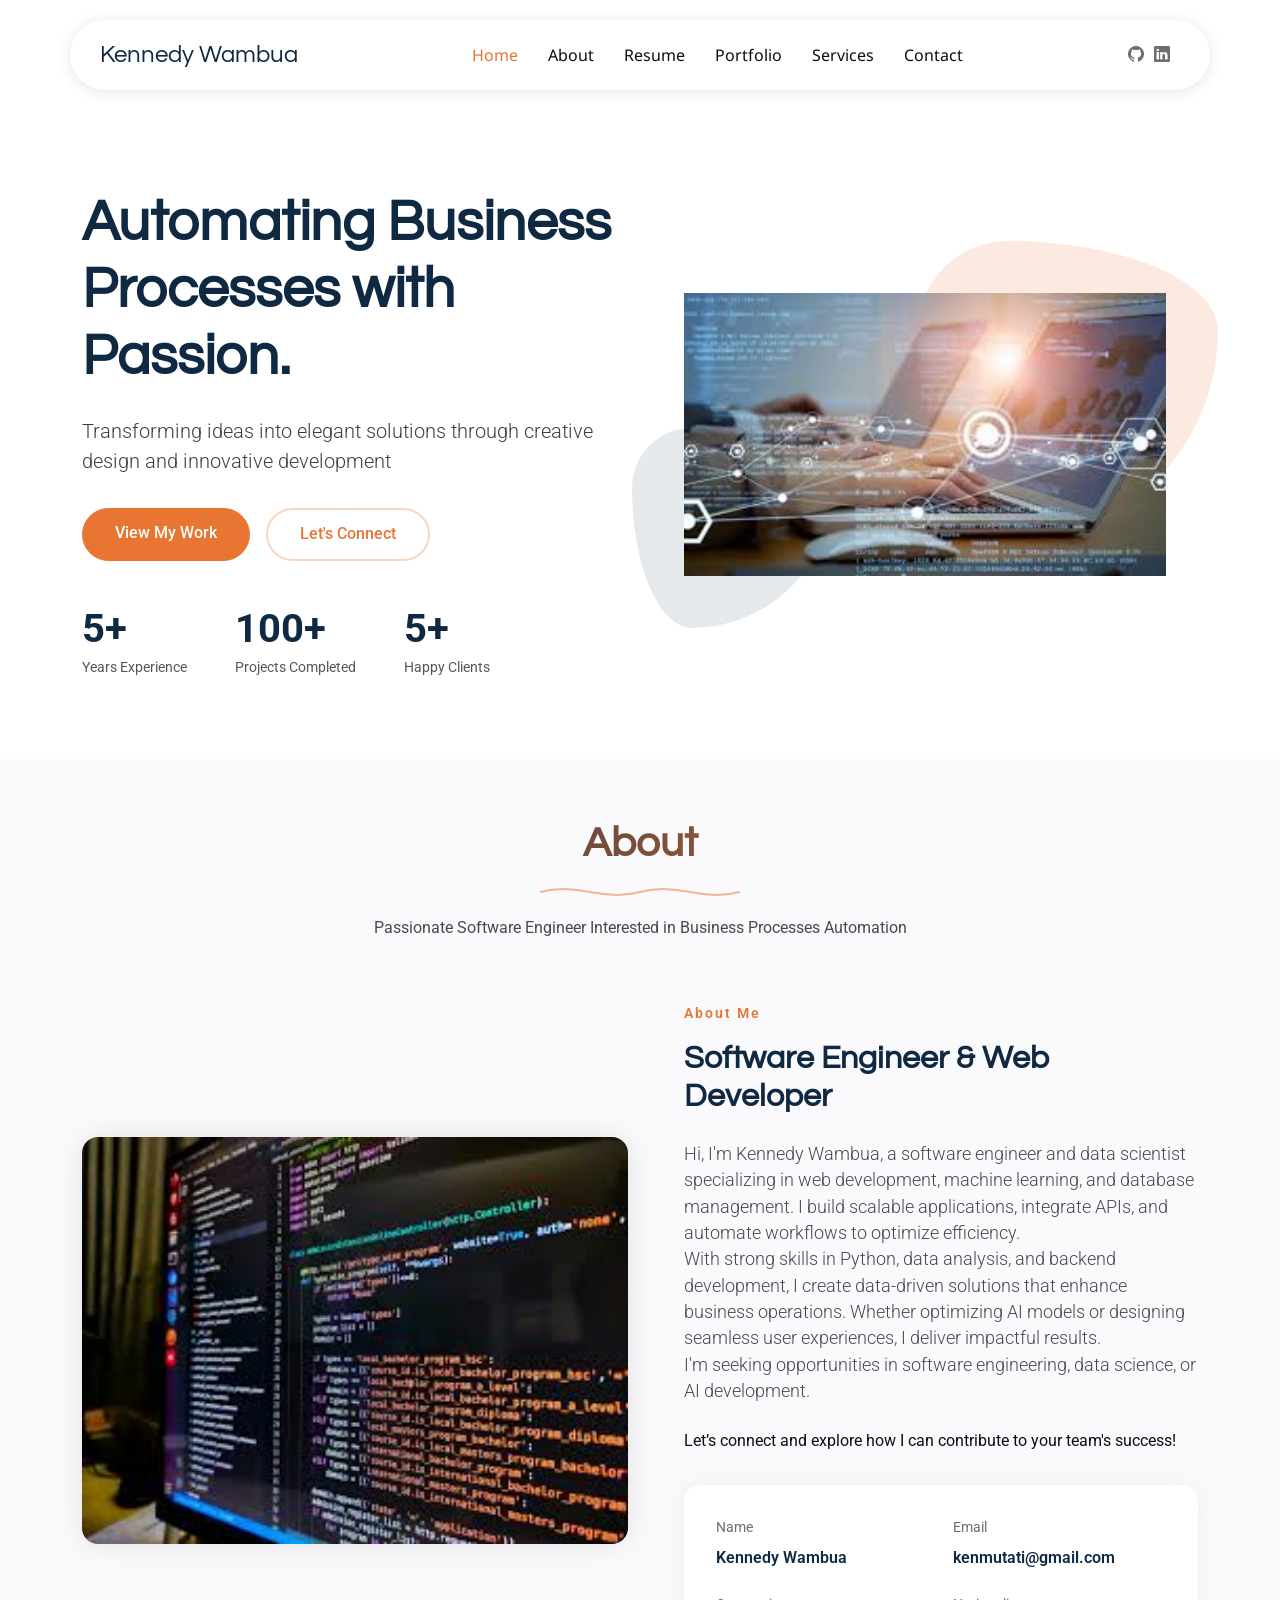
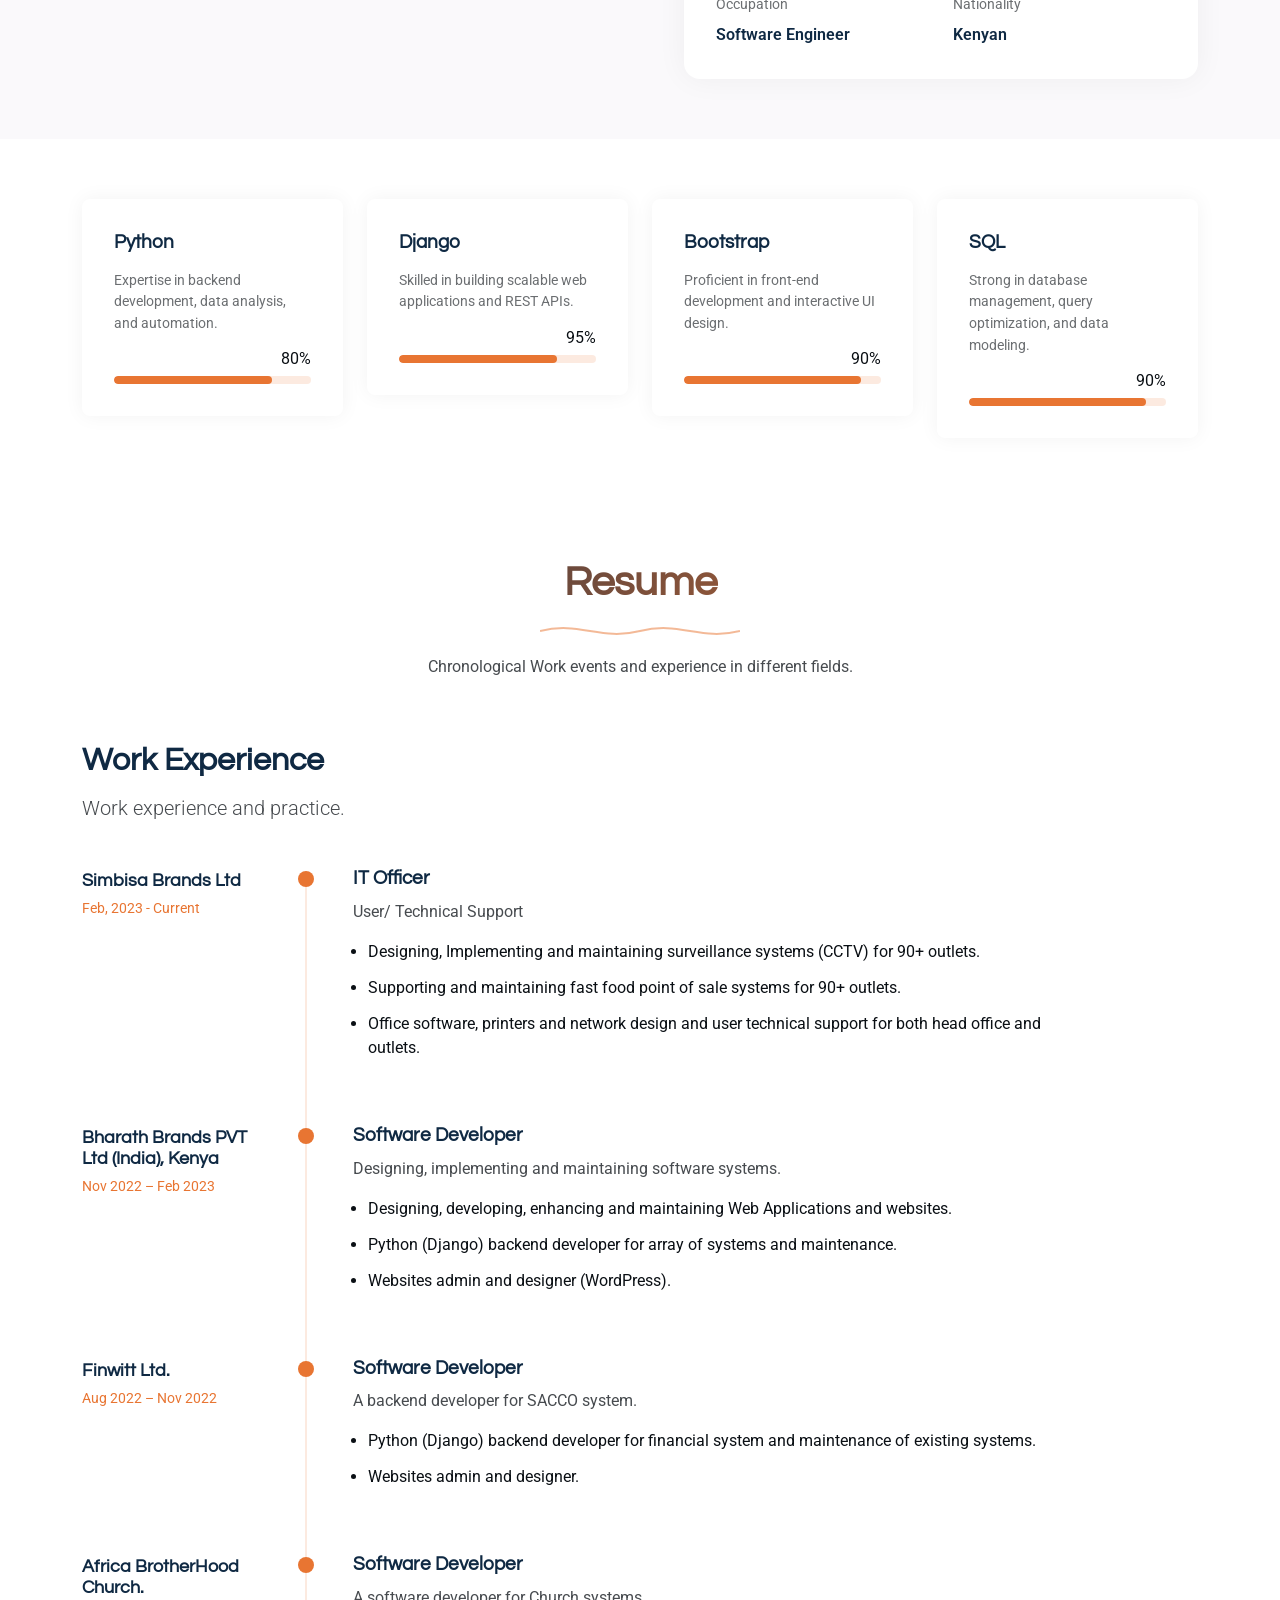
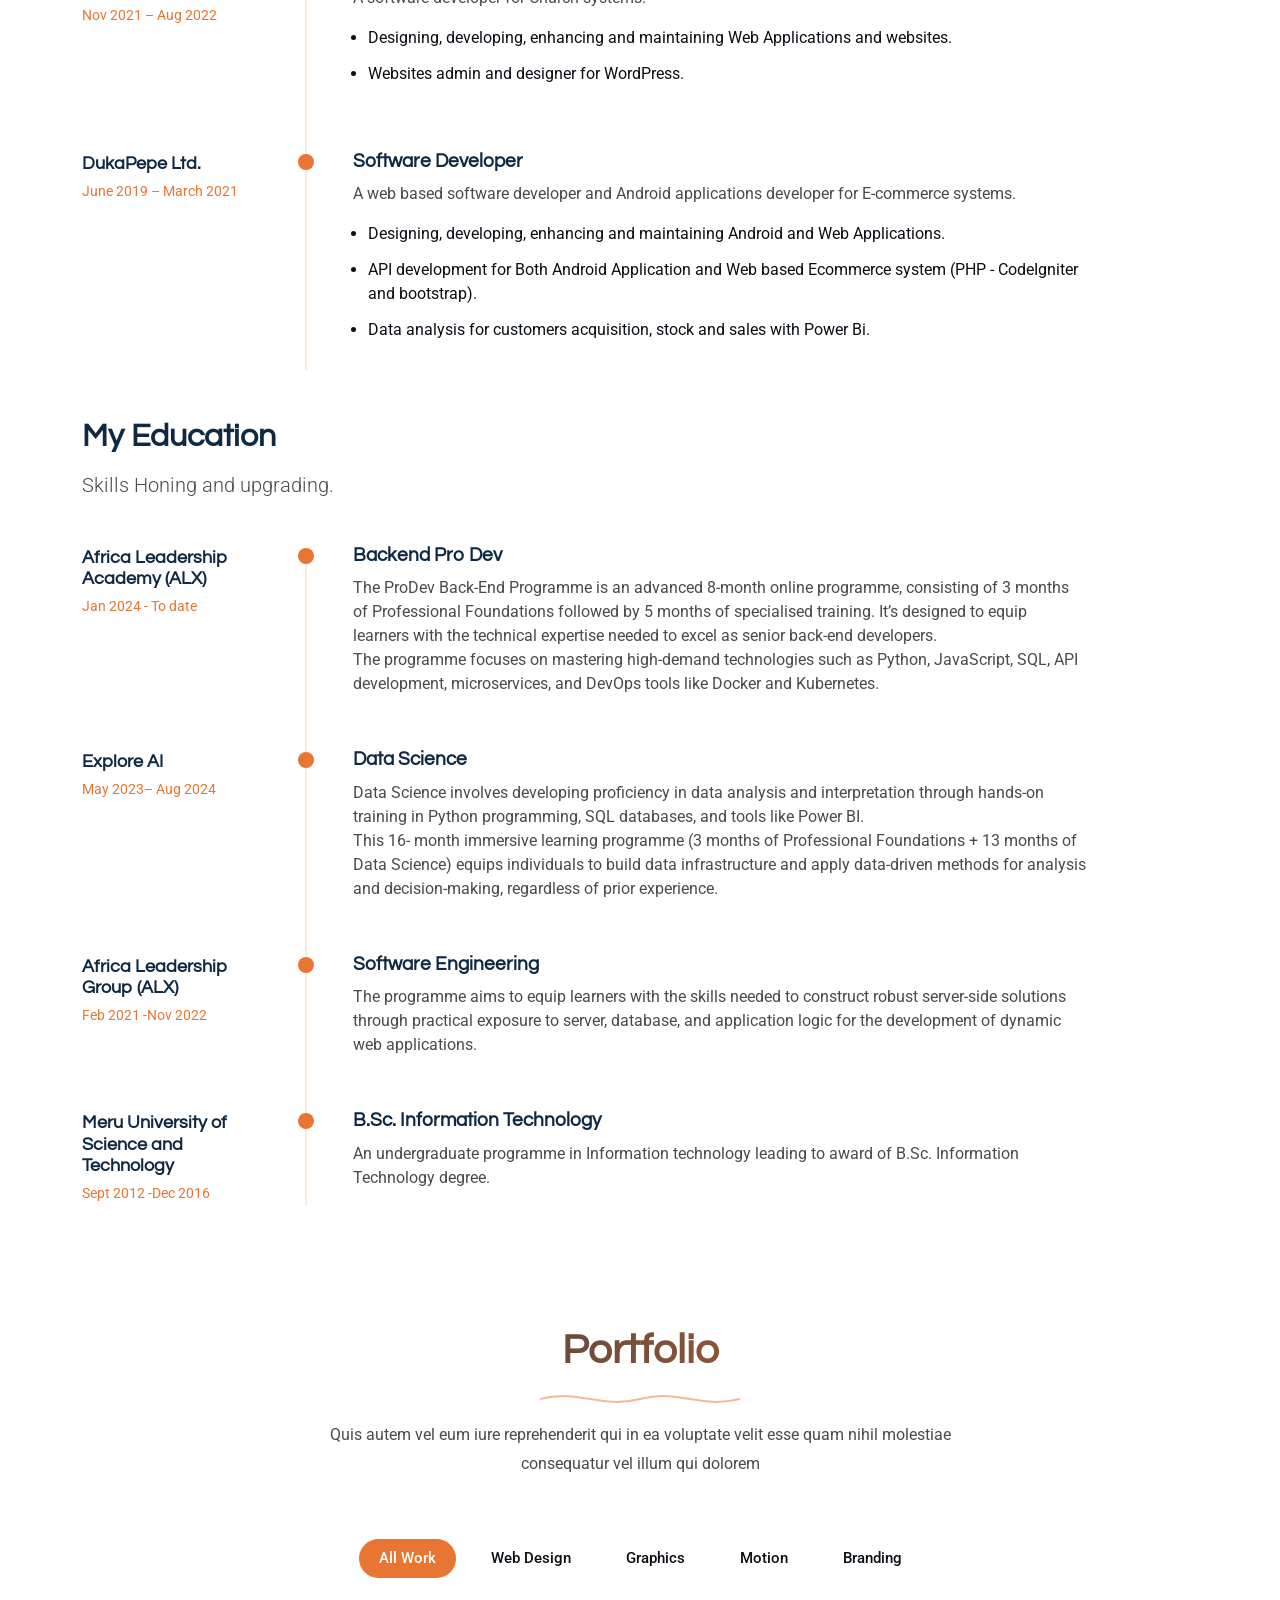
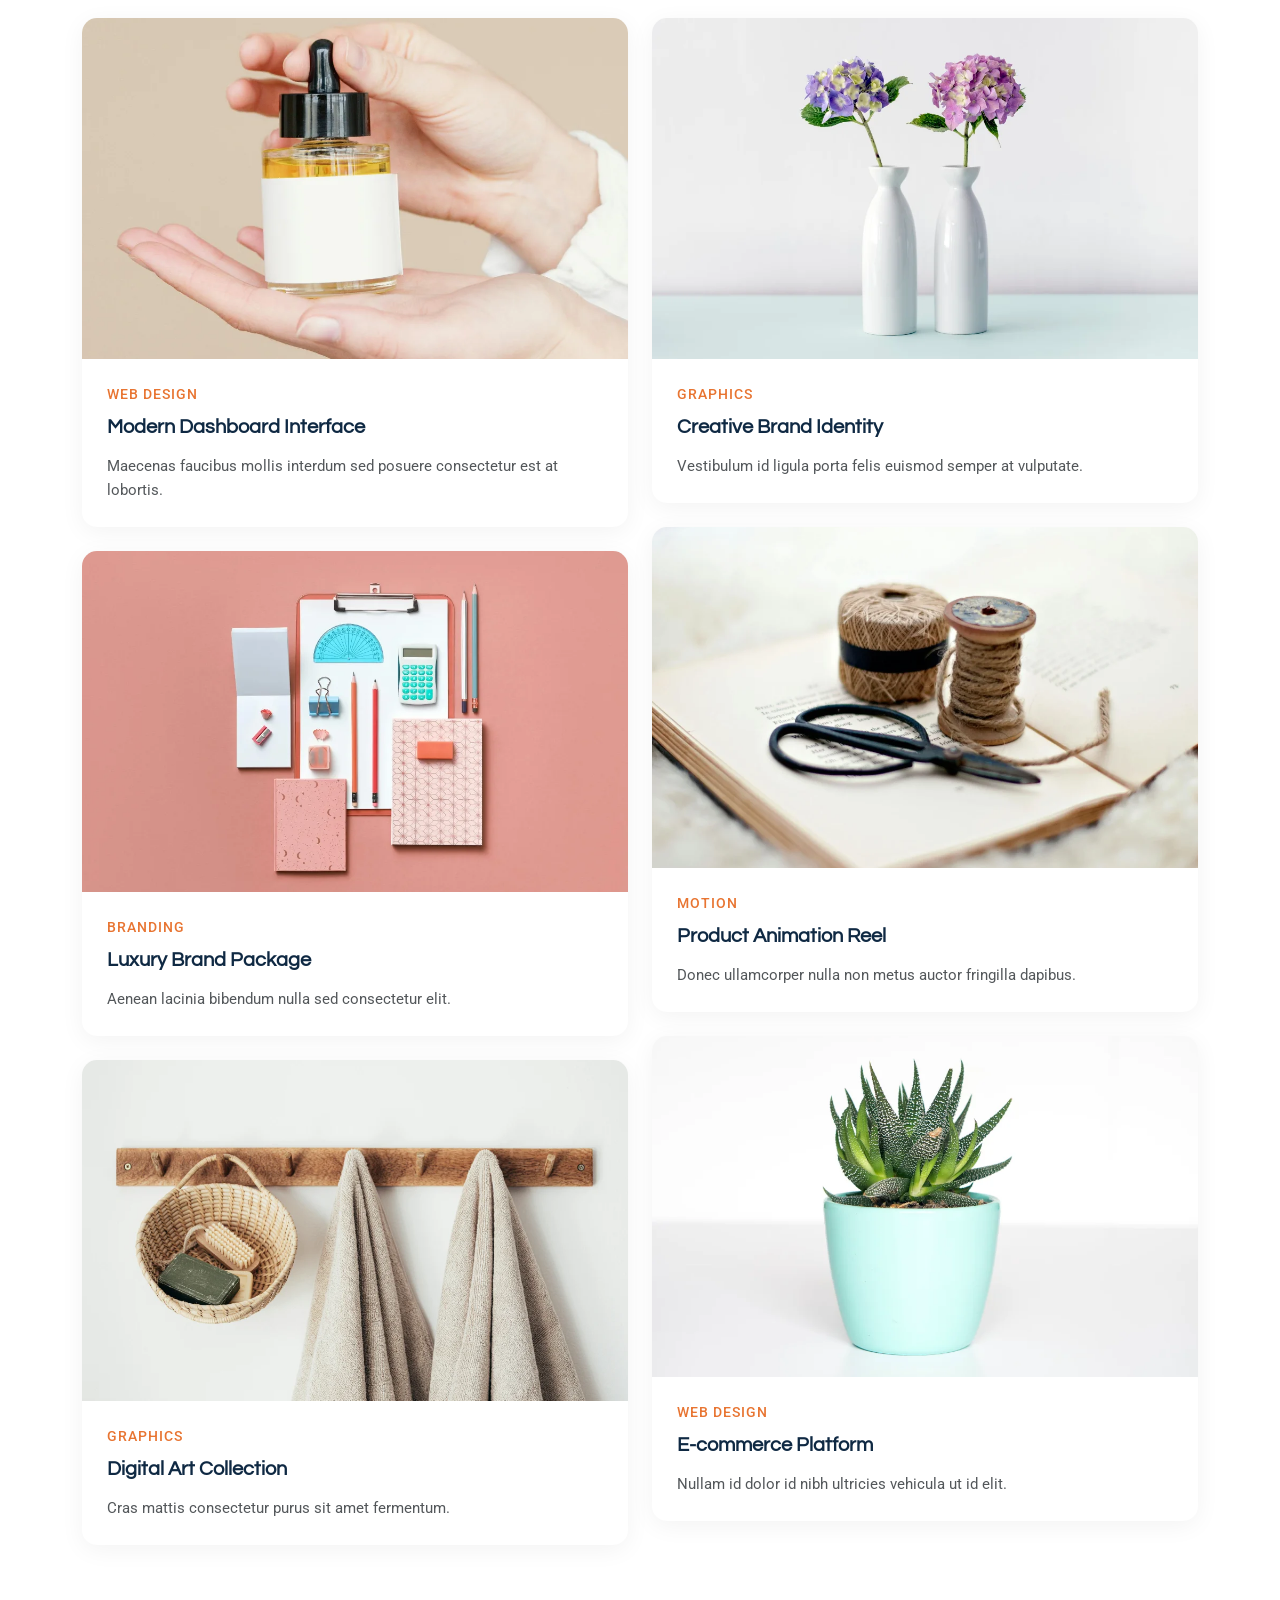
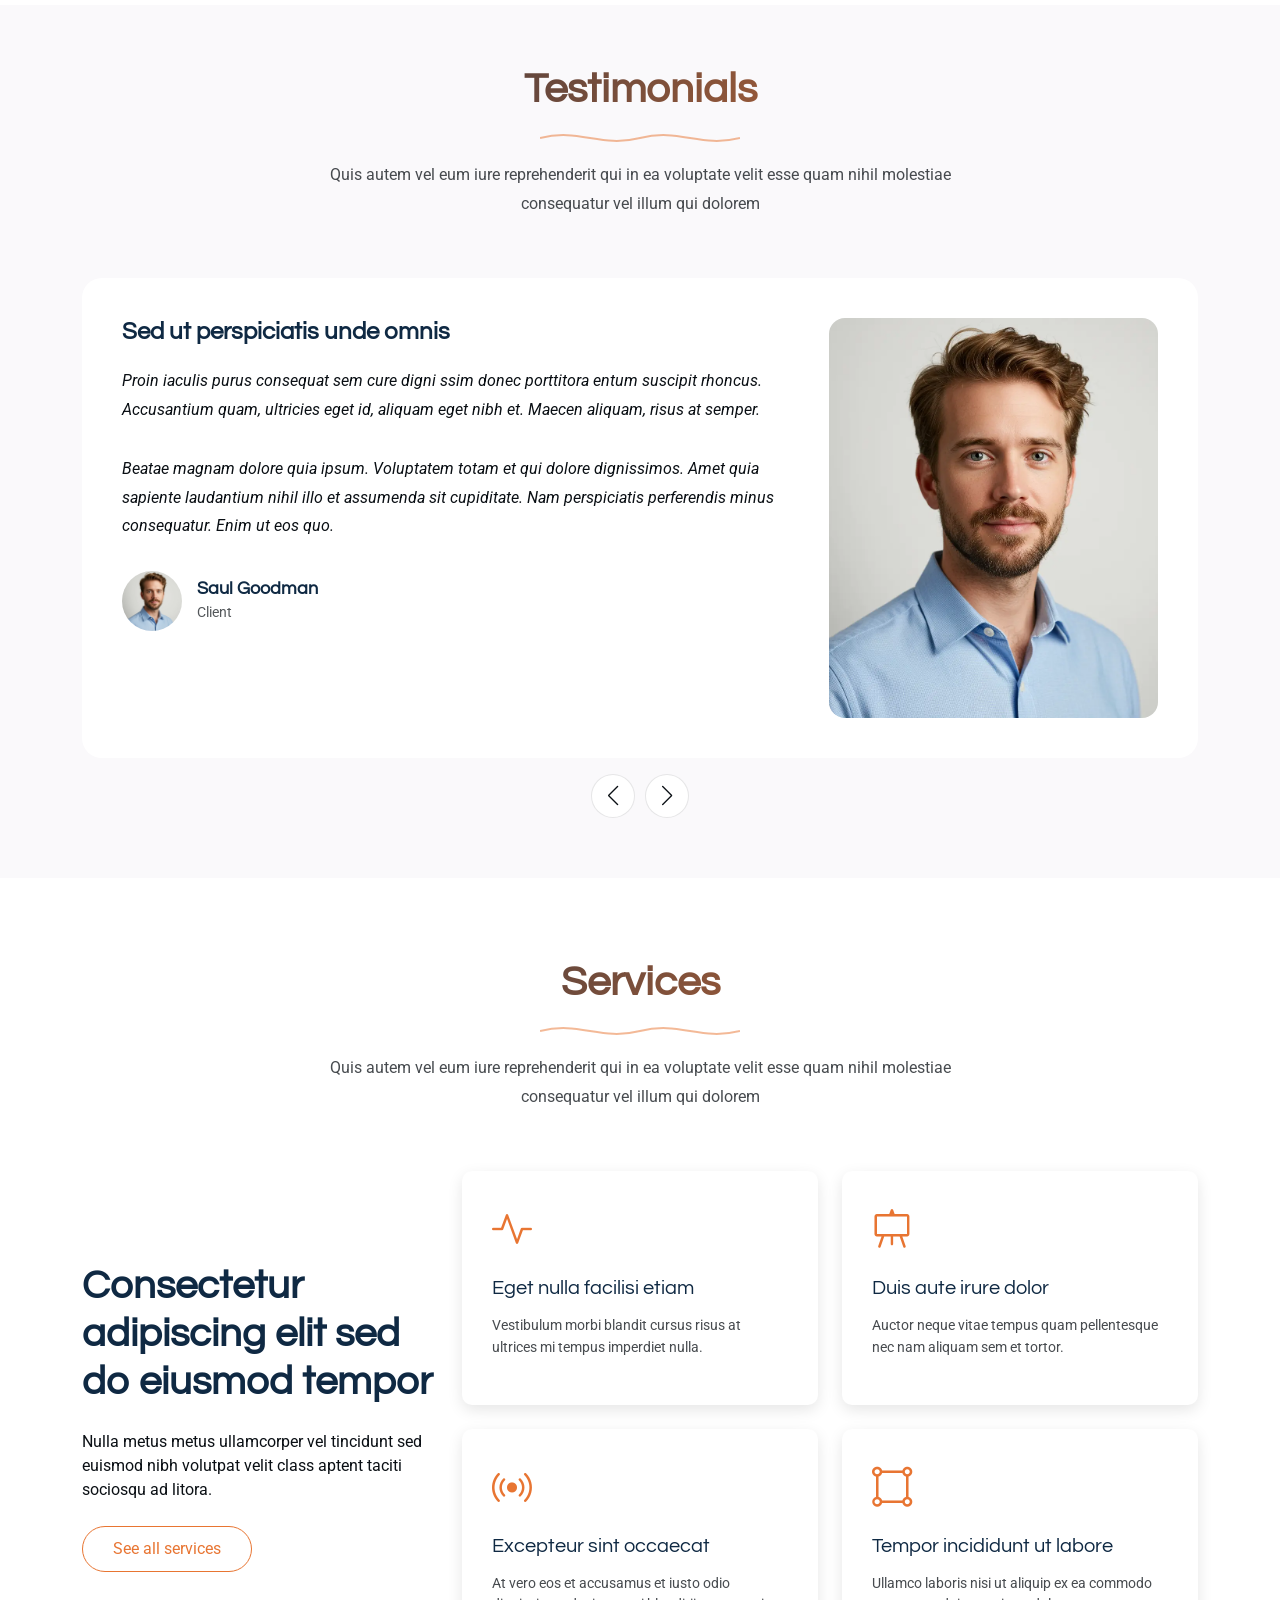
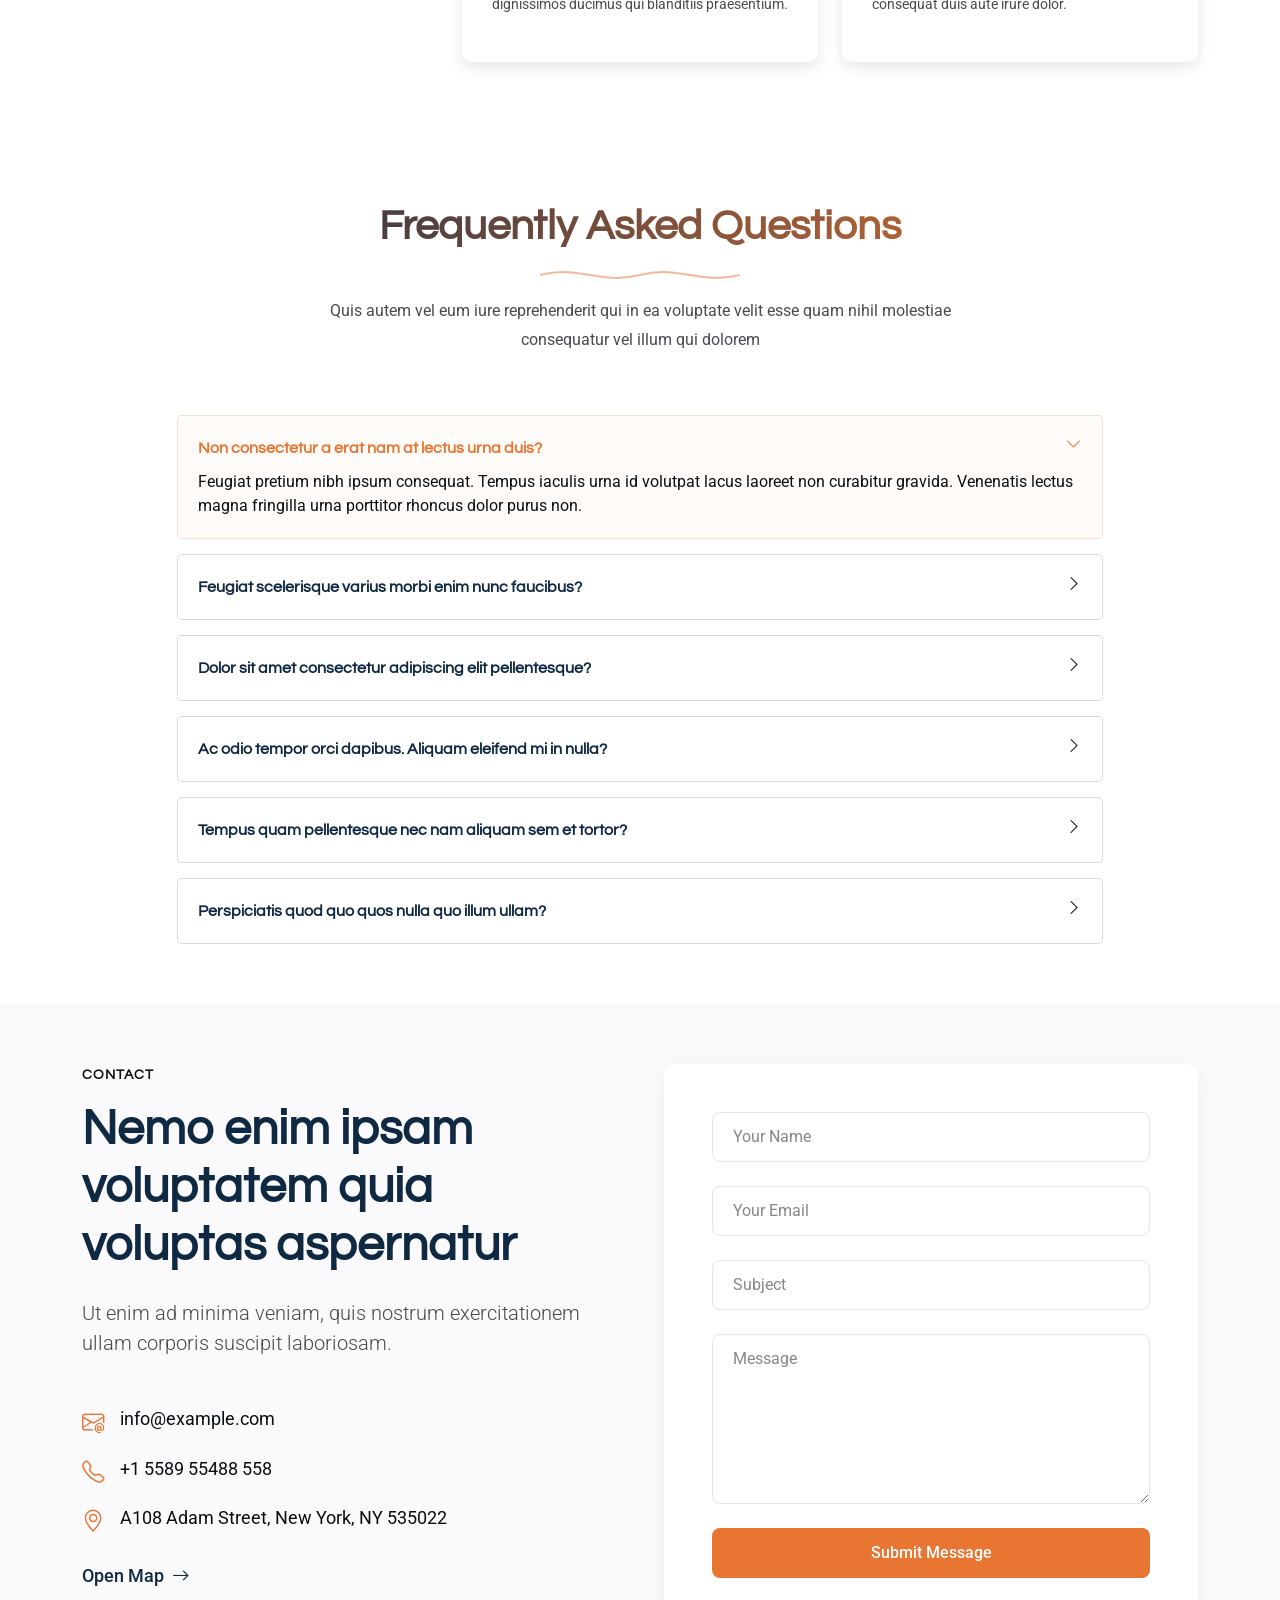
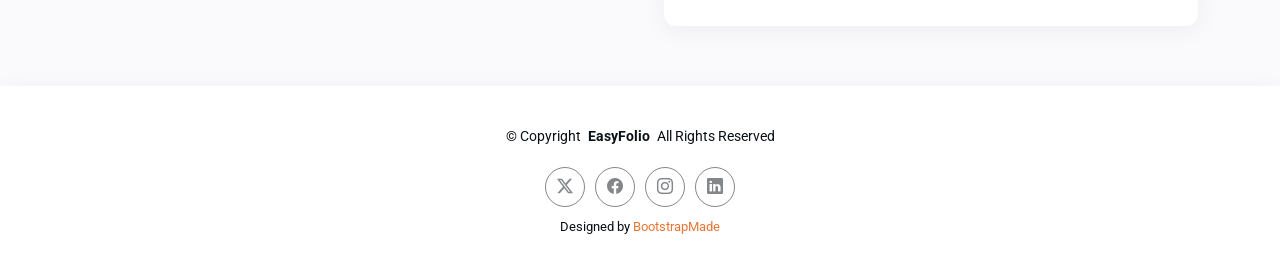
==== index.html @ 9b6ebde4 "UPDATE: title and meta words." ====
<!DOCTYPE html>
<html lang="en" xmlns="http://www.w3.org/1999/html">

<head>
    <meta charset="utf-8">
    <meta content="width=device-width, initial-scale=1.0" name="viewport">
    <title>Kennedy Wambua Portfolio</title>
    <meta name="description" content=" software developer portfolio">
    <meta name="keywords" content=" software developer portfolio, Python developer portfolio">

    <!-- Favicons -->
    <link href="assets/img/favicon1.png" rel="icon">
    <link href="assets/img/apple-touch-icon.png" rel="apple-touch-icon">

    <!-- Fonts -->
    <link href="https://fonts.googleapis.com" rel="preconnect">
    <link href="https://fonts.gstatic.com" rel="preconnect" crossorigin>
    <link href="https://fonts.googleapis.com/css2?family=Roboto:ital,wght@0,100;0,300;0,400;0,500;0,700;0,900;1,100;1,300;1,400;1,500;1,700;1,900&family=Noto+Sans:ital,wght@0,100;0,200;0,300;0,400;0,500;0,600;0,700;0,800;0,900;1,100;1,200;1,300;1,400;1,500;1,600;1,700;1,800;1,900&family=Questrial:wght@400&display=swap"
          rel="stylesheet">

    <!-- Vendor CSS Files -->
    <link href="assets/vendor/bootstrap/css/bootstrap.min.css" rel="stylesheet">
    <link href="assets/vendor/bootstrap-icons/bootstrap-icons.css" rel="stylesheet">
    <link href="assets/vendor/aos/aos.css" rel="stylesheet">
    <link href="assets/vendor/glightbox/css/glightbox.min.css" rel="stylesheet">
    <link href="assets/vendor/swiper/swiper-bundle.min.css" rel="stylesheet">

    <!-- Main CSS File -->
    <link href="assets/css/main.css" rel="stylesheet">

    <!-- =======================================================
    * Template Name: EasyFolio
    * Template URL: https://bootstrapmade.com/easyfolio-bootstrap-portfolio-template/
    * Updated: Feb 21 2025 with Bootstrap v5.3.3
    * Author: BootstrapMade.com
    * License: https://bootstrapmade.com/license/
    ======================================================== -->
</head>

<body class="index-page">

<header id="header" class="header d-flex align-items-center sticky-top">
    <div class="header-container container-fluid container-xl position-relative d-flex align-items-center justify-content-between">

        <a href="index.html" class="logo d-flex align-items-center me-auto me-xl-0">
            <!-- Uncomment the line below if you also wish to use an image logo -->
            <!-- <img src="assets/img/logo.webp" alt=""> -->
            <h1 class="sitename">Kennedy Wambua</h1>
        </a>

        <nav id="navmenu" class="navmenu">
            <ul>
                <li><a href="#hero" class="active">Home</a></li>
                <li><a href="#about">About</a></li>
                <li><a href="#resume">Resume</a></li>
                <li><a href="#portfolio">Portfolio</a></li>
                <li><a href="#services">Services</a></li>
                <li><a href="#contact">Contact</a></li>
            </ul>
            <i class="mobile-nav-toggle d-xl-none bi bi-list"></i>
        </nav>

        <div class="header-social-links">
            <a href="https://github.com/homemix" class="github"><i class="bi bi-github"></i></a>
            <a href="https://www.linkedin.com/in/kennedy-wambua/" class="linkedin"><i class="bi bi-linkedin"></i></a>
        </div>

    </div>
</header>

<main class="main">

    <!-- Hero Section -->
    <section id="hero" class="hero section">

        <div class="container" data-aos="fade-up" data-aos-delay="100">

            <div class="row align-items-center content">
                <div class="col-lg-6" data-aos="fade-up" data-aos-delay="200">
                    <h2>Automating Business Processes with Passion.</h2>
                    <p class="lead">Transforming ideas into elegant solutions through creative design and innovative
                        development</p>
                    <div class="cta-buttons" data-aos="fade-up" data-aos-delay="300">
                        <a href="#portfolio" class="btn btn-primary">View My Work</a>
                        <a href="#contact" class="btn btn-outline">Let's Connect</a>
                    </div>
                    <div class="hero-stats" data-aos="fade-up" data-aos-delay="400">
                        <div class="stat-item">
                            <span class="stat-number">5+</span>
                            <span class="stat-label">Years Experience</span>
                        </div>
                        <div class="stat-item">
                            <span class="stat-number">100+</span>
                            <span class="stat-label">Projects Completed</span>
                        </div>
                        <div class="stat-item">
                            <span class="stat-number">5+</span>
                            <span class="stat-label">Happy Clients</span>
                        </div>
                    </div>
                </div>
                <div class="col-lg-6">
                    <div class="hero-image">
                        <img src="assets/img/profile/automation.jpg"
                             width="100%" height="100%" alt="Portfolio Hero Image" class="img-fluid" data-aos="zoom-out"
                             data-aos-delay="300">
                        <div class="shape-1"></div>
                        <div class="shape-2"></div>
                    </div>
                </div>
            </div>

        </div>

    </section><!-- /Hero Section -->

    <!-- About Section -->
    <section id="about" class="about section light-background">

        <!-- Section Title -->
        <div class="container section-title" data-aos="fade-up">
            <h2>About</h2>
            <div class="title-shape">
                <svg viewBox="0 0 200 20" xmlns="http://www.w3.org/2000/svg">
                    <path d="M 0,10 C 40,0 60,20 100,10 C 140,0 160,20 200,10" fill="none" stroke="currentColor"
                          stroke-width="2"></path>
                </svg>
            </div>
            <p>Passionate Software Engineer Interested in Business Processes Automation</p>
        </div><!-- End Section Title -->

        <div class="container" data-aos="fade-up" data-aos-delay="100">

            <div class="row align-items-center">
                <div class="col-lg-6 position-relative" data-aos="fade-right" data-aos-delay="200">
                    <div class="about-image">
                        <img src="assets/img/profile/software%20developer.jpg"
                             height="100%" width="100%" alt="Profile Image" class="img-fluid rounded-4">
                    </div>
                </div>

                <div class="col-lg-6" data-aos="fade-left" data-aos-delay="300">
                    <div class="about-content">
                        <span class="subtitle">About Me</span>

                        <h2>Software Engineer &amp; Web Developer</h2>

                        <p class="lead mb-4">Hi, I'm Kennedy Wambua, a software engineer and data scientist specializing
                            in web development, machine learning, and database management. I build scalable
                            applications, integrate APIs, and automate workflows to optimize efficiency. </br>

                            With strong skills in Python, data analysis, and backend development, I create data-driven
                            solutions that enhance business operations. Whether optimizing AI models or designing
                            seamless user experiences, I deliver impactful results.
                            <br>
                            I'm seeking opportunities in software engineering, data science, or AI development. </p>

                        <p class="mb-4">Let’s connect and explore how I can contribute to your team's success!</p>

                        <div class="personal-info">
                            <div class="row g-4">
                                <div class="col-6">
                                    <div class="info-item">
                                        <span class="label">Name</span>
                                        <span class="value">Kennedy Wambua</span>
                                    </div>
                                </div>


                                <div class="col-6">
                                    <div class="info-item">
                                        <span class="label">Email</span>
                                        <span class="value">kenmutati@gmail.com</span>
                                    </div>
                                </div>

                                <div class="col-6">
                                    <div class="info-item">
                                        <span class="label">Occupation</span>
                                        <span class="value">Software Engineer</span>
                                    </div>
                                </div>

                                <div class="col-6">
                                    <div class="info-item">
                                        <span class="label">Nationality</span>
                                        <span class="value">Kenyan</span>
                                    </div>
                                </div>
                            </div>
                        </div>

                        <!--              <div class="signature mt-4">-->
                        <!--                <div class="signature-image">-->
                        <!--                  <img src="assets/img/misc/signature-1.webp" alt="" class="img-fluid">-->
                        <!--                </div>-->
                        <!--                <div class="signature-info">-->
                        <!--                  <h4>Eliot Johnson</h4>-->
                        <!--                  <p>Adipiscing Elit, Lorem Ipsum</p>-->
                        <!--                </div>-->
                        <!--              </div>-->
                    </div>
                </div>
            </div>

        </div>

    </section><!-- /About Section -->

    <!-- Skills Section -->
    <section id="skills" class="skills section">

        <div class="container" data-aos="fade-up" data-aos-delay="100">

            <div class="row g-4 skills-animation">

                <div class="col-md-6 col-lg-3" data-aos="fade-up" data-aos-delay="100">
                    <div class="skill-box">
                        <h3>Python</h3>
                        <p>Expertise in backend development, data analysis, and automation.</p>
                        <span class="text-end d-block">80%</span>
                        <div class="progress">
                            <div class="progress-bar" role="progressbar" aria-valuenow="80" aria-valuemin="0"
                                 aria-valuemax="100"></div>
                        </div>
                    </div>
                </div>

                <div class="col-md-6 col-lg-3" data-aos="fade-up" data-aos-delay="200">
                    <div class="skill-box">
                        <h3>Django</h3>
                        <p> Skilled in building scalable web applications and REST APIs.</p>
                        <span class="text-end d-block">95%</span>
                        <div class="progress">
                            <div class="progress-bar" role="progressbar" aria-valuenow="80" aria-valuemin="0"
                                 aria-valuemax="100"></div>
                        </div>
                    </div>
                </div>

                <div class="col-md-6 col-lg-3" data-aos="fade-up" data-aos-delay="300">
                    <div class="skill-box">
                        <h3>Bootstrap</h3>
                        <p>Proficient in front-end development and interactive UI design.</p>
                        <span class="text-end d-block">90%</span>
                        <div class="progress">
                            <div class="progress-bar" role="progressbar" aria-valuenow="90" aria-valuemin="0"
                                 aria-valuemax="100"></div>
                        </div>
                    </div>
                </div>

                <div class="col-md-6 col-lg-3" data-aos="fade-up" data-aos-delay="400">
                    <div class="skill-box">
                        <h3>SQL</h3>
                        <p>Strong in database management, query optimization, and data modeling.</p>
                        <span class="text-end d-block">90%</span>
                        <div class="progress">
                            <div class="progress-bar" role="progressbar" aria-valuenow="90" aria-valuemin="0"
                                 aria-valuemax="100">
                            </div>
                        </div>
                    </div>
                </div>

            </div>

        </div>

    </section><!-- /Skills Section -->

    <!-- Resume Section -->
    <section id="resume" class="resume section">

        <!-- Section Title -->
        <div class="container section-title" data-aos="fade-up">
            <h2>Resume</h2>
            <div class="title-shape">
                <svg viewBox="0 0 200 20" xmlns="http://www.w3.org/2000/svg">
                    <path d="M 0,10 C 40,0 60,20 100,10 C 140,0 160,20 200,10" fill="none" stroke="currentColor"
                          stroke-width="2"></path>
                </svg>
            </div>
            <p>Chronological Work events and experience in different fields.</p>
        </div><!-- End Section Title -->

        <div class="container" data-aos="fade-up" data-aos-delay="100">

            <div class="row">
                <div class="col-12">
                    <div class="resume-wrapper">
                        <div class="resume-block" data-aos="fade-up">
                            <h2>Work Experience</h2>
                            <p class="lead"> Work experience and practice.</p>

                            <div class="timeline">
                                <div class="timeline-item" data-aos="fade-up" data-aos-delay="200">
                                    <div class="timeline-left">
                                        <h4 class="company">Simbisa Brands Ltd</h4>
                                        <span class="period">Feb, 2023 - Current</span>
                                    </div>
                                    <div class="timeline-dot"></div>
                                    <div class="timeline-right">
                                        <h3 class="position">IT Officer</h3>
                                        <p class="description">User/ Technical Support</p>
                                        <ul>
                                            <li>Designing, Implementing and maintaining surveillance systems (CCTV) for
                                                90+ outlets.
                                            </li>
                                            <li>Supporting and maintaining fast food point of sale systems for 90+
                                                outlets.
                                            </li>
                                            <li>Office software, printers and network design and user technical
                                                support for both head office and outlets.
                                            </li>
                                        </ul>
                                    </div>
                                </div>

                                <div class="timeline-item" data-aos="fade-up" data-aos-delay="300">
                                    <div class="timeline-left">
                                        <h4 class="company">Bharath Brands PVT Ltd (India), Kenya</h4>
                                        <span class="period">Nov 2022 – Feb 2023</span>
                                    </div>
                                    <div class="timeline-dot"></div>
                                    <div class="timeline-right">
                                        <h3 class="position">Software Developer</h3>
                                        <p class="description">
                                            Designing, implementing and maintaining software systems.
                                        </p>
                                        <ul>
                                            <li>Designing, developing, enhancing and maintaining Web Applications and
                                                websites.
                                            </li>
                                            <li> Python (Django) backend developer for array of systems and
                                                maintenance.
                                            </li>
                                            <li>Websites admin and designer (WordPress).</li>
                                        </ul>
                                    </div>
                                </div>

                                <div class="timeline-item" data-aos="fade-up" data-aos-delay="400">
                                    <div class="timeline-left">
                                        <h4 class="company">Finwitt Ltd.</h4>
                                        <span class="period">Aug 2022 – Nov 2022</span>
                                    </div>
                                    <div class="timeline-dot"></div>
                                    <div class="timeline-right">
                                        <h3 class="position">Software Developer</h3>
                                        <p class="description">A backend developer for SACCO system.</p>
                                        <ul>
                                            <li>Python (Django) backend developer for financial system and maintenance
                                                of existing systems.
                                            </li>
                                            <li>Websites admin and designer.</li>
                                        </ul>
                                    </div>
                                </div>
                                <div class="timeline-item" data-aos="fade-up" data-aos-delay="400">
                                    <div class="timeline-left">
                                        <h4 class="company">Africa BrotherHood Church.</h4>
                                        <span class="period">Nov 2021 – Aug 2022</span>
                                    </div>
                                    <div class="timeline-dot"></div>
                                    <div class="timeline-right">
                                        <h3 class="position">Software Developer</h3>
                                        <p class="description">A software developer for Church systems.</p>
                                        <ul>
                                            <li>Designing, developing, enhancing and maintaining Web Applications and
                                                websites.
                                            </li>
                                            <li>Websites admin and designer for WordPress.</li>
                                        </ul>
                                    </div>
                                </div>
                                <div class="timeline-item" data-aos="fade-up" data-aos-delay="400">
                                    <div class="timeline-left">
                                        <h4 class="company">DukaPepe Ltd.</h4>
                                        <span class="period">June 2019 – March 2021</span>
                                    </div>
                                    <div class="timeline-dot"></div>
                                    <div class="timeline-right">
                                        <h3 class="position">Software Developer</h3>
                                        <p class="description">A web based software developer and Android applications
                                            developer for E-commerce systems.</p>
                                        <ul>
                                            <li> Designing, developing, enhancing and maintaining Android and Web
                                                Applications.
                                            </li>
                                            <li>API development for Both Android Application and Web based Ecommerce
                                                system (PHP - CodeIgniter and bootstrap).
                                            </li>
                                            <li>Data analysis for customers acquisition, stock and sales with Power
                                                Bi.
                                            </li>
                                        </ul>
                                    </div>
                                </div>

                            </div>
                        </div>

                        <div class="resume-block" data-aos="fade-up" data-aos-delay="100">
                            <h2>My Education</h2>
                            <p class="lead">Skills Honing and upgrading.</p>

                            <div class="timeline">
                                <div class="timeline-item" data-aos="fade-up" data-aos-delay="200">
                                    <div class="timeline-left">
                                        <h4 class="company">Africa Leadership Academy (ALX)</h4>
                                        <span class="period">Jan 2024 - To date</span>
                                    </div>
                                    <div class="timeline-dot"></div>
                                    <div class="timeline-right">
                                        <h3 class="position">Backend Pro Dev</h3>
                                        <p class="description">The ProDev Back-End Programme is an advanced 8-month online programme, consisting of
                                            3 months of Professional Foundations followed by 5 months of specialised training. It’s
                                            designed to equip learners with the technical expertise needed to excel as senior back-end
                                            developers. <br> The programme focuses on mastering high-demand technologies such as
                                            Python, JavaScript, SQL, API development, microservices, and DevOps tools like Docker and
                                            Kubernetes.</p>
                                    </div>
                                </div>

                                <div class="timeline-item" data-aos="fade-up" data-aos-delay="300">
                                    <div class="timeline-left">
                                        <h4 class="company">Explore AI </h4>
                                        <span class="period">May 2023– Aug 2024</span>
                                    </div>
                                    <div class="timeline-dot"></div>
                                    <div class="timeline-right">
                                        <h3 class="position">Data Science</h3>
                                        <p class="description">Data Science involves developing proficiency in data analysis and interpretation through
                                            hands-on training in Python programming, SQL databases, and tools like Power BI. <br> This 16-
                                            month immersive learning programme (3 months of Professional Foundations + 13 months
                                            of Data Science) equips individuals to build data infrastructure and apply data-driven
                                            methods for analysis and decision-making, regardless of prior experience.</p>
                                    </div>
                                </div>

                                <div class="timeline-item" data-aos="fade-up" data-aos-delay="400">
                                    <div class="timeline-left">
                                        <h4 class="company">Africa Leadership Group (ALX)</h4>
                                        <span class="period">Feb 2021 -Nov 2022</span>
                                    </div>
                                    <div class="timeline-dot"></div>
                                    <div class="timeline-right">
                                        <h3 class="position">Software Engineering</h3>
                                        <p class="description">The programme aims to equip learners with the skills needed to construct robust
                                            server-side solutions through practical exposure to server, database, and
                                            application logic for the development of dynamic web applications.</p>
                                    </div>
                                </div>
                                <div class="timeline-item" data-aos="fade-up" data-aos-delay="400">
                                    <div class="timeline-left">
                                        <h4 class="company">Meru University of Science and Technology</h4>
                                        <span class="period">Sept 2012 -Dec 2016</span>
                                    </div>
                                    <div class="timeline-dot"></div>
                                    <div class="timeline-right">
                                        <h3 class="position">B.Sc. Information Technology</h3>
                                        <p class="description">An undergraduate programme in Information technology leading to award of B.Sc. Information Technology degree.</p>
                                    </div>
                                </div>
                            </div>
                        </div>
                    </div>
                </div>
            </div>

        </div>

    </section><!-- /Resume Section -->

    <!-- Portfolio Section -->
    <section id="portfolio" class="portfolio section">

        <!-- Section Title -->
        <div class="container section-title" data-aos="fade-up">
            <h2>Portfolio</h2>
            <div class="title-shape">
                <svg viewBox="0 0 200 20" xmlns="http://www.w3.org/2000/svg">
                    <path d="M 0,10 C 40,0 60,20 100,10 C 140,0 160,20 200,10" fill="none" stroke="currentColor"
                          stroke-width="2"></path>
                </svg>
            </div>
            <p>Quis autem vel eum iure reprehenderit qui in ea voluptate velit esse quam nihil molestiae consequatur vel
                illum qui dolorem</p>
        </div><!-- End Section Title -->

        <div class="container" data-aos="fade-up" data-aos-delay="100">

            <div class="isotope-layout" data-default-filter="*" data-layout="masonry" data-sort="original-order">

                <div class="portfolio-filters-container" data-aos="fade-up" data-aos-delay="200">
                    <ul class="portfolio-filters isotope-filters">
                        <li data-filter="*" class="filter-active">All Work</li>
                        <li data-filter=".filter-web">Web Design</li>
                        <li data-filter=".filter-graphics">Graphics</li>
                        <li data-filter=".filter-motion">Motion</li>
                        <li data-filter=".filter-brand">Branding</li>
                    </ul>
                </div>

                <div class="row g-4 isotope-container" data-aos="fade-up" data-aos-delay="300">

                    <div class="col-lg-6 col-md-6 portfolio-item isotope-item filter-web">
                        <div class="portfolio-card">
                            <div class="portfolio-image">
                                <img src="assets/img/portfolio/portfolio-1.webp" class="img-fluid" alt=""
                                     loading="lazy">
                                <div class="portfolio-overlay">
                                    <div class="portfolio-actions">
                                        <a href="assets/img/portfolio/portfolio-1.webp" class="glightbox preview-link"
                                           data-gallery="portfolio-gallery-web"><i class="bi bi-eye"></i></a>
                                        <a href="portfolio-details.html" class="details-link"><i
                                                class="bi bi-arrow-right"></i></a>
                                    </div>
                                </div>
                            </div>
                            <div class="portfolio-content">
                                <span class="category">Web Design</span>
                                <h3>Modern Dashboard Interface</h3>
                                <p>Maecenas faucibus mollis interdum sed posuere consectetur est at lobortis.</p>
                            </div>
                        </div>
                    </div><!-- End Portfolio Item -->

                    <div class="col-lg-6 col-md-6 portfolio-item isotope-item filter-graphics">
                        <div class="portfolio-card">
                            <div class="portfolio-image">
                                <img src="assets/img/portfolio/portfolio-10.webp" class="img-fluid" alt=""
                                     loading="lazy">
                                <div class="portfolio-overlay">
                                    <div class="portfolio-actions">
                                        <a href="assets/img/portfolio/portfolio-10.webp" class="glightbox preview-link"
                                           data-gallery="portfolio-gallery-graphics"><i class="bi bi-eye"></i></a>
                                        <a href="portfolio-details.html" class="details-link"><i
                                                class="bi bi-arrow-right"></i></a>
                                    </div>
                                </div>
                            </div>
                            <div class="portfolio-content">
                                <span class="category">Graphics</span>
                                <h3>Creative Brand Identity</h3>
                                <p>Vestibulum id ligula porta felis euismod semper at vulputate.</p>
                            </div>
                        </div>
                    </div><!-- End Portfolio Item -->

                    <div class="col-lg-6 col-md-6 portfolio-item isotope-item filter-motion">
                        <div class="portfolio-card">
                            <div class="portfolio-image">
                                <img src="assets/img/portfolio/portfolio-7.webp" class="img-fluid" alt=""
                                     loading="lazy">
                                <div class="portfolio-overlay">
                                    <div class="portfolio-actions">
                                        <a href="assets/img/portfolio/portfolio-7.webp" class="glightbox preview-link"
                                           data-gallery="portfolio-gallery-motion"><i class="bi bi-eye"></i></a>
                                        <a href="portfolio-details.html" class="details-link"><i
                                                class="bi bi-arrow-right"></i></a>
                                    </div>
                                </div>
                            </div>
                            <div class="portfolio-content">
                                <span class="category">Motion</span>
                                <h3>Product Animation Reel</h3>
                                <p>Donec ullamcorper nulla non metus auctor fringilla dapibus.</p>
                            </div>
                        </div>
                    </div><!-- End Portfolio Item -->

                    <div class="col-lg-6 col-md-6 portfolio-item isotope-item filter-brand">
                        <div class="portfolio-card">
                            <div class="portfolio-image">
                                <img src="assets/img/portfolio/portfolio-4.webp" class="img-fluid" alt=""
                                     loading="lazy">
                                <div class="portfolio-overlay">
                                    <div class="portfolio-actions">
                                        <a href="assets/img/portfolio/portfolio-4.webp" class="glightbox preview-link"
                                           data-gallery="portfolio-gallery-brand"><i class="bi bi-eye"></i></a>
                                        <a href="portfolio-details.html" class="details-link"><i
                                                class="bi bi-arrow-right"></i></a>
                                    </div>
                                </div>
                            </div>
                            <div class="portfolio-content">
                                <span class="category">Branding</span>
                                <h3>Luxury Brand Package</h3>
                                <p>Aenean lacinia bibendum nulla sed consectetur elit.</p>
                            </div>
                        </div>
                    </div><!-- End Portfolio Item -->

                    <div class="col-lg-6 col-md-6 portfolio-item isotope-item filter-web">
                        <div class="portfolio-card">
                            <div class="portfolio-image">
                                <img src="assets/img/portfolio/portfolio-2.webp" class="img-fluid" alt=""
                                     loading="lazy">
                                <div class="portfolio-overlay">
                                    <div class="portfolio-actions">
                                        <a href="assets/img/portfolio/portfolio-2.webp" class="glightbox preview-link"
                                           data-gallery="portfolio-gallery-web"><i class="bi bi-eye"></i></a>
                                        <a href="portfolio-details.html" class="details-link"><i
                                                class="bi bi-arrow-right"></i></a>
                                    </div>
                                </div>
                            </div>
                            <div class="portfolio-content">
                                <span class="category">Web Design</span>
                                <h3>E-commerce Platform</h3>
                                <p>Nullam id dolor id nibh ultricies vehicula ut id elit.</p>
                            </div>
                        </div>
                    </div><!-- End Portfolio Item -->

                    <div class="col-lg-6 col-md-6 portfolio-item isotope-item filter-graphics">
                        <div class="portfolio-card">
                            <div class="portfolio-image">
                                <img src="assets/img/portfolio/portfolio-11.webp" class="img-fluid" alt=""
                                     loading="lazy">
                                <div class="portfolio-overlay">
                                    <div class="portfolio-actions">
                                        <a href="assets/img/portfolio/portfolio-11.webp" class="glightbox preview-link"
                                           data-gallery="portfolio-gallery-graphics"><i class="bi bi-eye"></i></a>
                                        <a href="portfolio-details.html" class="details-link"><i
                                                class="bi bi-arrow-right"></i></a>
                                    </div>
                                </div>
                            </div>
                            <div class="portfolio-content">
                                <span class="category">Graphics</span>
                                <h3>Digital Art Collection</h3>
                                <p>Cras mattis consectetur purus sit amet fermentum.</p>
                            </div>
                        </div>
                    </div><!-- End Portfolio Item -->

                </div><!-- End Portfolio Container -->

            </div>

        </div>

    </section><!-- /Portfolio Section -->

    <!-- Testimonials Section -->
    <section id="testimonials" class="testimonials section light-background">

        <!-- Section Title -->
        <div class="container section-title" data-aos="fade-up">
            <h2>Testimonials</h2>
            <div class="title-shape">
                <svg viewBox="0 0 200 20" xmlns="http://www.w3.org/2000/svg">
                    <path d="M 0,10 C 40,0 60,20 100,10 C 140,0 160,20 200,10" fill="none" stroke="currentColor"
                          stroke-width="2"></path>
                </svg>
            </div>
            <p>Quis autem vel eum iure reprehenderit qui in ea voluptate velit esse quam nihil molestiae consequatur vel
                illum qui dolorem</p>
        </div><!-- End Section Title -->

        <div class="container" data-aos="fade-up" data-aos-delay="100">

            <div class="testimonials-slider swiper init-swiper">
                <script type="application/json" class="swiper-config">
                    {
                        "slidesPerView": 1,
                        "loop": true,
                        "speed": 600,
                        "autoplay": {
                            "delay": 5000
                        },
                        "navigation": {
                            "nextEl": ".swiper-button-next",
                            "prevEl": ".swiper-button-prev"
                        }
                    }
                </script>

                <div class="swiper-wrapper">

                    <div class="swiper-slide">
                        <div class="testimonial-item">
                            <div class="row">
                                <div class="col-lg-8">
                                    <h2>Sed ut perspiciatis unde omnis</h2>
                                    <p>
                                        Proin iaculis purus consequat sem cure digni ssim donec porttitora entum
                                        suscipit rhoncus. Accusantium quam, ultricies eget id, aliquam eget nibh et.
                                        Maecen aliquam, risus at semper.
                                    </p>
                                    <p>
                                        Beatae magnam dolore quia ipsum. Voluptatem totam et qui dolore dignissimos.
                                        Amet quia sapiente laudantium nihil illo et assumenda sit cupiditate. Nam
                                        perspiciatis perferendis minus consequatur. Enim ut eos quo.
                                    </p>
                                    <div class="profile d-flex align-items-center">
                                        <img src="assets/img/person/person-m-7.webp" class="profile-img" alt="">
                                        <div class="profile-info">
                                            <h3>Saul Goodman</h3>
                                            <span>Client</span>
                                        </div>
                                    </div>
                                </div>
                                <div class="col-lg-4 d-none d-lg-block">
                                    <div class="featured-img-wrapper">
                                        <img src="assets/img/person/person-m-7.webp" class="featured-img" alt="">
                                    </div>
                                </div>
                            </div>
                        </div>
                    </div><!-- End Testimonial Item -->

                    <div class="swiper-slide">
                        <div class="testimonial-item">
                            <div class="row">
                                <div class="col-lg-8">
                                    <h2>Nemo enim ipsam voluptatem</h2>
                                    <p>
                                        Export tempor illum tamen malis malis eram quae irure esse labore quem cillum
                                        quid cillum eram malis quorum velit fore eram velit sunt aliqua noster fugiat
                                        irure amet legam anim culpa.
                                    </p>
                                    <p>
                                        Dolorem excepturi esse qui amet maxime quibusdam aut repellendus voluptatum.
                                        Corrupti enim a repellat cumque est laborum fuga consequuntur. Dolorem nostrum
                                        deleniti quas voluptatem iure dolorum rerum. Repudiandae doloribus ut repellat
                                        harum vero aut. Modi aut velit aperiam aspernatur odit ut vitae.
                                    </p>
                                    <div class="profile d-flex align-items-center">
                                        <img src="assets/img/person/person-f-8.webp" class="profile-img" alt="">
                                        <div class="profile-info">
                                            <h3>Sara Wilsson</h3>
                                            <span>Designer</span>
                                        </div>
                                    </div>
                                </div>
                                <div class="col-lg-4 d-none d-lg-block">
                                    <div class="featured-img-wrapper">
                                        <img src="assets/img/person/person-f-8.webp" class="featured-img" alt="">
                                    </div>
                                </div>
                            </div>
                        </div>
                    </div><!-- End Testimonial Item -->

                    <div class="swiper-slide">
                        <div class="testimonial-item">
                            <div class="row">
                                <div class="col-lg-8">
                                    <h2>
                                        Labore nostrum eos impedit
                                    </h2>
                                    <p>
                                        Fugiat enim eram quae cillum dolore dolor amet nulla culpa multos export minim
                                        fugiat minim velit minim dolor enim duis veniam ipsum anim magna sunt elit fore
                                        quem dolore labore illum veniam.
                                    </p>
                                    <p>
                                        Itaque ut explicabo vero occaecati est quam rerum sed. Numquam tempora aut aut
                                        quaerat quia illum. Nobis quia autem odit ipsam numquam. Doloribus sit sint
                                        corporis eius totam fuga. Hic nostrum suscipit corrupti nam expedita adipisci
                                        aut optio.
                                    </p>
                                    <div class="profile d-flex align-items-center">
                                        <img src="assets/img/person/person-m-9.webp" class="profile-img" alt="">
                                        <div class="profile-info">
                                            <h3>Matt Brandon</h3>
                                            <span>Freelancer</span>
                                        </div>
                                    </div>
                                </div>
                                <div class="col-lg-4 d-none d-lg-block">
                                    <div class="featured-img-wrapper">
                                        <img src="assets/img/person/person-m-9.webp" class="featured-img" alt="">
                                    </div>
                                </div>
                            </div>
                        </div>
                    </div><!-- End Testimonial Item -->

                    <div class="swiper-slide">
                        <div class="testimonial-item">
                            <div class="row">
                                <div class="col-lg-8">
                                    <h2>Impedit dolor facilis nulla</h2>
                                    <p>
                                        Enim nisi quem export duis labore cillum quae magna enim sint quorum nulla quem
                                        veniam duis minim tempor labore quem eram duis noster aute amet eram fore quis
                                        sint minim.
                                    </p>
                                    <p>
                                        Omnis aspernatur accusantium qui delectus praesentium repellendus. Facilis sint
                                        odio aspernatur voluptas commodi qui qui qui pariatur. Corrupti deleniti itaque
                                        quaerat ipsum deleniti culpa tempora tempore. Et consequatur exercitationem hic
                                        aspernatur nobis est voluptatibus architecto laborum.
                                    </p>
                                    <div class="profile d-flex align-items-center">
                                        <img src="assets/img/person/person-f-10.webp" class="profile-img" alt="">
                                        <div class="profile-info">
                                            <h3>Jena Karlis</h3>
                                            <span>Store Owner</span>
                                        </div>
                                    </div>
                                </div>
                                <div class="col-lg-4 d-none d-lg-block">
                                    <div class="featured-img-wrapper">
                                        <img src="assets/img/person/person-f-10.webp" class="featured-img" alt="">
                                    </div>
                                </div>
                            </div>
                        </div>
                    </div><!-- End Testimonial Item -->

                </div>

                <div class="swiper-navigation w-100 d-flex align-items-center justify-content-center">
                    <div class="swiper-button-prev"></div>
                    <div class="swiper-button-next"></div>
                </div>

            </div>

        </div>

    </section><!-- /Testimonials Section -->

    <!-- Services Section -->
    <section id="services" class="services section">

        <!-- Section Title -->
        <div class="container section-title" data-aos="fade-up">
            <h2>Services</h2>
            <div class="title-shape">
                <svg viewBox="0 0 200 20" xmlns="http://www.w3.org/2000/svg">
                    <path d="M 0,10 C 40,0 60,20 100,10 C 140,0 160,20 200,10" fill="none" stroke="currentColor"
                          stroke-width="2"></path>
                </svg>
            </div>
            <p>Quis autem vel eum iure reprehenderit qui in ea voluptate velit esse quam nihil molestiae consequatur vel
                illum qui dolorem</p>
        </div><!-- End Section Title -->

        <div class="container" data-aos="fade-up" data-aos-delay="100">

            <div class="row align-items-center">
                <div class="col-lg-4 mb-5 mb-lg-0">
                    <h2 class="fw-bold mb-4 servies-title">Consectetur adipiscing elit sed do eiusmod tempor</h2>
                    <p class="mb-4">Nulla metus metus ullamcorper vel tincidunt sed euismod nibh volutpat velit class
                        aptent taciti sociosqu ad litora.</p>
                    <a href="#" class="btn btn-outline-primary">See all services</a>
                </div>
                <div class="col-lg-8">
                    <div class="row g-4">

                        <div class="col-md-6" data-aos="fade-up" data-aos-delay="200">
                            <div class="service-item">
                                <i class="bi bi-activity icon"></i>
                                <h3><a href="service-details.html">Eget nulla facilisi etiam</a></h3>
                                <p>Vestibulum morbi blandit cursus risus at ultrices mi tempus imperdiet nulla.</p>
                            </div>
                        </div><!-- End Service Item -->

                        <div class="col-md-6" data-aos="fade-up" data-aos-delay="300">
                            <div class="service-item">
                                <i class="bi bi-easel icon"></i>
                                <h3><a href="service-details.html">Duis aute irure dolor</a></h3>
                                <p>Auctor neque vitae tempus quam pellentesque nec nam aliquam sem et tortor.</p>
                            </div>
                        </div><!-- End Service Item -->

                        <div class="col-md-6" data-aos="fade-up" data-aos-delay="400">
                            <div class="service-item">
                                <i class="bi bi-broadcast icon"></i>
                                <h3><a href="service-details.html">Excepteur sint occaecat</a></h3>
                                <p>At vero eos et accusamus et iusto odio dignissimos ducimus qui blanditiis
                                    praesentium.</p>
                            </div>
                        </div><!-- End Service Item -->

                        <div class="col-md-6" data-aos="fade-up" data-aos-delay="500">
                            <div class="service-item">
                                <i class="bi bi-bounding-box-circles icon"></i>
                                <h3><a href="service-details.html">Tempor incididunt ut labore</a></h3>
                                <p>Ullamco laboris nisi ut aliquip ex ea commodo consequat duis aute irure dolor.</p>
                            </div>
                        </div><!-- End Service Item -->

                    </div>
                </div>
            </div>

        </div>

    </section><!-- /Services Section -->

    <!-- Faq Section -->
    <section id="faq" class="faq section">

        <!-- Section Title -->
        <div class="container section-title" data-aos="fade-up">
            <h2>Frequently Asked Questions</h2>
            <div class="title-shape">
                <svg viewBox="0 0 200 20" xmlns="http://www.w3.org/2000/svg">
                    <path d="M 0,10 C 40,0 60,20 100,10 C 140,0 160,20 200,10" fill="none" stroke="currentColor"
                          stroke-width="2"></path>
                </svg>
            </div>
            <p>Quis autem vel eum iure reprehenderit qui in ea voluptate velit esse quam nihil molestiae consequatur vel
                illum qui dolorem</p>
        </div><!-- End Section Title -->

        <div class="container">

            <div class="row justify-content-center">

                <div class="col-lg-10" data-aos="fade-up" data-aos-delay="100">

                    <div class="faq-container">

                        <div class="faq-item faq-active">
                            <h3>Non consectetur a erat nam at lectus urna duis?</h3>
                            <div class="faq-content">
                                <p>Feugiat pretium nibh ipsum consequat. Tempus iaculis urna id volutpat lacus laoreet
                                    non curabitur gravida. Venenatis lectus magna fringilla urna porttitor rhoncus dolor
                                    purus non.</p>
                            </div>
                            <i class="faq-toggle bi bi-chevron-right"></i>
                        </div><!-- End Faq item-->

                        <div class="faq-item">
                            <h3>Feugiat scelerisque varius morbi enim nunc faucibus?</h3>
                            <div class="faq-content">
                                <p>Dolor sit amet consectetur adipiscing elit pellentesque habitant morbi. Id interdum
                                    velit laoreet id donec ultrices. Fringilla phasellus faucibus scelerisque eleifend
                                    donec pretium. Est pellentesque elit ullamcorper dignissim. Mauris ultrices eros in
                                    cursus turpis massa tincidunt dui.</p>
                            </div>
                            <i class="faq-toggle bi bi-chevron-right"></i>
                        </div><!-- End Faq item-->

                        <div class="faq-item">
                            <h3>Dolor sit amet consectetur adipiscing elit pellentesque?</h3>
                            <div class="faq-content">
                                <p>Eleifend mi in nulla posuere sollicitudin aliquam ultrices sagittis orci. Faucibus
                                    pulvinar elementum integer enim. Sem nulla pharetra diam sit amet nisl suscipit.
                                    Rutrum tellus pellentesque eu tincidunt. Lectus urna duis convallis convallis
                                    tellus. Urna molestie at elementum eu facilisis sed odio morbi quis</p>
                            </div>
                            <i class="faq-toggle bi bi-chevron-right"></i>
                        </div><!-- End Faq item-->

                        <div class="faq-item">
                            <h3>Ac odio tempor orci dapibus. Aliquam eleifend mi in nulla?</h3>
                            <div class="faq-content">
                                <p>Dolor sit amet consectetur adipiscing elit pellentesque habitant morbi. Id interdum
                                    velit laoreet id donec ultrices. Fringilla phasellus faucibus scelerisque eleifend
                                    donec pretium. Est pellentesque elit ullamcorper dignissim. Mauris ultrices eros in
                                    cursus turpis massa tincidunt dui.</p>
                            </div>
                            <i class="faq-toggle bi bi-chevron-right"></i>
                        </div><!-- End Faq item-->

                        <div class="faq-item">
                            <h3>Tempus quam pellentesque nec nam aliquam sem et tortor?</h3>
                            <div class="faq-content">
                                <p>Molestie a iaculis at erat pellentesque adipiscing commodo. Dignissim suspendisse in
                                    est ante in. Nunc vel risus commodo viverra maecenas accumsan. Sit amet nisl
                                    suscipit adipiscing bibendum est. Purus gravida quis blandit turpis cursus in</p>
                            </div>
                            <i class="faq-toggle bi bi-chevron-right"></i>
                        </div><!-- End Faq item-->

                        <div class="faq-item">
                            <h3>Perspiciatis quod quo quos nulla quo illum ullam?</h3>
                            <div class="faq-content">
                                <p>Enim ea facilis quaerat voluptas quidem et dolorem. Quis et consequatur non sed in
                                    suscipit sequi. Distinctio ipsam dolore et.</p>
                            </div>
                            <i class="faq-toggle bi bi-chevron-right"></i>
                        </div><!-- End Faq item-->

                    </div>

                </div><!-- End Faq Column-->

            </div>

        </div>

    </section><!-- /Faq Section -->

    <!-- Contact Section -->
    <section id="contact" class="contact section light-background">

        <div class="container" data-aos="fade-up" data-aos-delay="100">

            <div class="row g-5">
                <div class="col-lg-6">
                    <div class="content" data-aos="fade-up" data-aos-delay="200">
                        <div class="section-category mb-3">Contact</div>
                        <h2 class="display-5 mb-4">Nemo enim ipsam voluptatem quia voluptas aspernatur</h2>
                        <p class="lead mb-4">Ut enim ad minima veniam, quis nostrum exercitationem ullam corporis
                            suscipit laboriosam.</p>

                        <div class="contact-info mt-5">
                            <div class="info-item d-flex mb-3">
                                <i class="bi bi-envelope-at me-3"></i>
                                <span>info@example.com</span>
                            </div>

                            <div class="info-item d-flex mb-3">
                                <i class="bi bi-telephone me-3"></i>
                                <span>+1 5589 55488 558</span>
                            </div>

                            <div class="info-item d-flex mb-4">
                                <i class="bi bi-geo-alt me-3"></i>
                                <span>A108 Adam Street, New York, NY 535022</span>
                            </div>

                            <a href="#" class="map-link d-inline-flex align-items-center">
                                Open Map
                                <i class="bi bi-arrow-right ms-2"></i>
                            </a>
                        </div>
                    </div>
                </div>

                <div class="col-lg-6">
                    <div class="contact-form card" data-aos="fade-up" data-aos-delay="300">
                        <div class="card-body p-4 p-lg-5">

                            <form action="forms/contact.php" method="post" class="php-email-form">
                                <div class="row gy-4">

                                    <div class="col-12">
                                        <input type="text" name="name" class="form-control" placeholder="Your Name"
                                               required="">
                                    </div>

                                    <div class="col-12 ">
                                        <input type="email" class="form-control" name="email" placeholder="Your Email"
                                               required="">
                                    </div>

                                    <div class="col-12">
                                        <input type="text" class="form-control" name="subject" placeholder="Subject"
                                               required="">
                                    </div>

                                    <div class="col-12">
                                        <textarea class="form-control" name="message" rows="6" placeholder="Message"
                                                  required=""></textarea>
                                    </div>

                                    <div class="col-12 text-center">
                                        <div class="loading">Loading</div>
                                        <div class="error-message"></div>
                                        <div class="sent-message">Your message has been sent. Thank you!</div>

                                        <button type="submit" class="btn btn-submit w-100">Submit Message</button>
                                    </div>

                                </div>
                            </form>

                        </div>
                    </div>
                </div>

            </div>

        </div>

    </section><!-- /Contact Section -->

</main>

<footer id="footer" class="footer">

    <div class="container">
        <div class="copyright text-center ">
            <p>© <span>Copyright</span> <strong class="px-1 sitename">EasyFolio</strong>
                <span>All Rights Reserved</span></p>
        </div>
        <div class="social-links d-flex justify-content-center">
            <a href=""><i class="bi bi-twitter-x"></i></a>
            <a href=""><i class="bi bi-facebook"></i></a>
            <a href=""><i class="bi bi-instagram"></i></a>
            <a href=""><i class="bi bi-linkedin"></i></a>
        </div>
        <div class="credits">
            <!-- All the links in the footer should remain intact. -->
            <!-- You can delete the links only if you've purchased the pro version. -->
            <!-- Licensing information: https://bootstrapmade.com/license/ -->
            <!-- Purchase the pro version with working PHP/AJAX contact form: [buy-url] -->
            Designed by <a href="https://bootstrapmade.com/">BootstrapMade</a>
        </div>
    </div>

</footer>

<!-- Scroll Top -->
<a href="#" id="scroll-top" class="scroll-top d-flex align-items-center justify-content-center"><i
        class="bi bi-arrow-up-short"></i></a>

<!-- Vendor JS Files -->
<script src="assets/vendor/bootstrap/js/bootstrap.bundle.min.js"></script>
<script src="assets/vendor/php-email-form/validate.js"></script>
<script src="assets/vendor/aos/aos.js"></script>
<script src="assets/vendor/waypoints/noframework.waypoints.js"></script>
<script src="assets/vendor/glightbox/js/glightbox.min.js"></script>
<script src="assets/vendor/imagesloaded/imagesloaded.pkgd.min.js"></script>
<script src="assets/vendor/isotope-layout/isotope.pkgd.min.js"></script>
<script src="assets/vendor/swiper/swiper-bundle.min.js"></script>

<!-- Main JS File -->
<script src="assets/js/main.js"></script>

</body>

</html>
---- assets/css/main.css ----
/**
* Template Name: EasyFolio
* Template URL: https://bootstrapmade.com/easyfolio-bootstrap-portfolio-template/
* Updated: Feb 21 2025 with Bootstrap v5.3.3
* Author: BootstrapMade.com
* License: https://bootstrapmade.com/license/
*/

/*--------------------------------------------------------------
# Font & Color Variables
# Help: https://bootstrapmade.com/color-system/
--------------------------------------------------------------*/
/* Fonts */
:root {
  --default-font: "Roboto",  system-ui, -apple-system, "Segoe UI", Roboto, "Helvetica Neue", Arial, "Noto Sans", "Liberation Sans", sans-serif, "Apple Color Emoji", "Segoe UI Emoji", "Segoe UI Symbol", "Noto Color Emoji";
  --heading-font: "Questrial",  sans-serif;
  --nav-font: "Noto Sans",  sans-serif;
}

/* Global Colors - The following color variables are used throughout the website. Updating them here will change the color scheme of the entire website */
:root { 
  --background-color: #ffffff; /* Background color for the entire website, including individual sections */
  --default-color: #0a0f14; /* Default color used for the majority of the text content across the entire website */
  --heading-color: #0f2943; /* Color for headings, subheadings and title throughout the website */
  --accent-color: #e87532; /* Accent color that represents your brand on the website. It's used for buttons, links, and other elements that need to stand out */
  --surface-color: #ffffff; /* The surface color is used as a background of boxed elements within sections, such as cards, icon boxes, or other elements that require a visual separation from the global background. */
  --contrast-color: #ffffff; /* Contrast color for text, ensuring readability against backgrounds of accent, heading, or default colors. */
}

/* Nav Menu Colors - The following color variables are used specifically for the navigation menu. They are separate from the global colors to allow for more customization options */
:root {
  --nav-color: #0a0f14;  /* The default color of the main navmenu links */
  --nav-hover-color: #e87532; /* Applied to main navmenu links when they are hovered over or active */
  --nav-mobile-background-color: #ffffff; /* Used as the background color for mobile navigation menu */
  --nav-dropdown-background-color: #ffffff; /* Used as the background color for dropdown items that appear when hovering over primary navigation items */
  --nav-dropdown-color: #0a0f14; /* Used for navigation links of the dropdown items in the navigation menu. */
  --nav-dropdown-hover-color: #e87532; /* Similar to --nav-hover-color, this color is applied to dropdown navigation links when they are hovered over. */
}

/* Color Presets - These classes override global colors when applied to any section or element, providing reuse of the sam color scheme. */

.light-background {
  --background-color: #faf9fb;
  --surface-color: #ffffff;
}

.dark-background {
  --background-color: #060606;
  --default-color: #ffffff;
  --heading-color: #ffffff;
  --surface-color: #252525;
  --contrast-color: #ffffff;
}

/* Smooth scroll */
:root {
  scroll-behavior: smooth;
}

/*--------------------------------------------------------------
# General Styling & Shared Classes
--------------------------------------------------------------*/
body {
  color: var(--default-color);
  background-color: var(--background-color);
  font-family: var(--default-font);
}

a {
  color: var(--accent-color);
  text-decoration: none;
  transition: 0.3s;
}

a:hover {
  color: color-mix(in srgb, var(--accent-color), transparent 25%);
  text-decoration: none;
}

h1,
h2,
h3,
h4,
h5,
h6 {
  color: var(--heading-color);
  font-family: var(--heading-font);
}

/* PHP Email Form Messages
------------------------------*/
.php-email-form .error-message {
  display: none;
  background: #df1529;
  color: #ffffff;
  text-align: left;
  padding: 15px;
  margin-bottom: 24px;
  font-weight: 600;
}

.php-email-form .sent-message {
  display: none;
  color: #ffffff;
  background: #059652;
  text-align: center;
  padding: 15px;
  margin-bottom: 24px;
  font-weight: 600;
}

.php-email-form .loading {
  display: none;
  background: var(--surface-color);
  text-align: center;
  padding: 15px;
  margin-bottom: 24px;
}

.php-email-form .loading:before {
  content: "";
  display: inline-block;
  border-radius: 50%;
  width: 24px;
  height: 24px;
  margin: 0 10px -6px 0;
  border: 3px solid var(--accent-color);
  border-top-color: var(--surface-color);
  animation: php-email-form-loading 1s linear infinite;
}

@keyframes php-email-form-loading {
  0% {
    transform: rotate(0deg);
  }

  100% {
    transform: rotate(360deg);
  }
}

/*--------------------------------------------------------------
# Global Header
--------------------------------------------------------------*/
.header {
  color: var(--default-color);
  background-color: var(--background-color);
  padding: 20px 0;
  transition: all 0.5s;
  z-index: 997;
}

.header .header-container {
  background: var(--surface-color);
  border-radius: 50px;
  padding: 5px 25px;
  box-shadow: 0px 2px 15px rgba(0, 0, 0, 0.1);
}

.header .logo {
  line-height: 1;
}

.header .logo img {
  max-height: 36px;
  margin-right: 8px;
}

.header .logo h1 {
  font-size: 24px;
  margin: 0;
  padding-left: 5px;
  font-weight: 500;
  color: var(--heading-color);
}

.header .header-social-links {
  padding-right: 15px;
}

.header .header-social-links a {
  color: color-mix(in srgb, var(--default-color), transparent 40%);
  padding-left: 6px;
  display: inline-block;
  transition: 0.3s;
  font-size: 16px;
}

.header .header-social-links a:hover {
  color: var(--accent-color);
}

.header .header-social-links a i {
  line-height: 0px;
}

@media (max-width: 1200px) {
  .header {
    padding-top: 10px;
  }

  .header .header-container {
    margin-left: 10px;
    margin-right: 10px;
    padding: 10px 5px 10px 15px;
  }

  .header .logo {
    order: 1;
  }

  .header .header-social-links {
    order: 2;
  }

  .header .navmenu {
    order: 3;
  }
}

/*--------------------------------------------------------------
# Navigation Menu
--------------------------------------------------------------*/
/* Navmenu - Desktop */
@media (min-width: 1200px) {
  .navmenu {
    padding: 0;
  }

  .navmenu ul {
    margin: 0;
    padding: 0;
    display: flex;
    list-style: none;
    align-items: center;
  }

  .navmenu li {
    position: relative;
  }

  .navmenu a,
  .navmenu a:focus {
    color: var(--nav-color);
    padding: 18px 15px;
    font-size: 16px;
    font-family: var(--nav-font);
    font-weight: 400;
    display: flex;
    align-items: center;
    justify-content: space-between;
    white-space: nowrap;
    transition: 0.3s;
  }

  .navmenu a i,
  .navmenu a:focus i {
    font-size: 12px;
    line-height: 0;
    margin-left: 5px;
    transition: 0.3s;
  }

  .navmenu li:last-child a {
    padding-right: 0;
  }

  .navmenu li:hover>a,
  .navmenu .active,
  .navmenu .active:focus {
    color: var(--nav-hover-color);
  }

  .navmenu .dropdown ul {
    margin: 0;
    padding: 10px 0;
    background: var(--nav-dropdown-background-color);
    display: block;
    position: absolute;
    visibility: hidden;
    left: 14px;
    top: 130%;
    opacity: 0;
    transition: 0.3s;
    border-radius: 4px;
    z-index: 99;
    box-shadow: 0px 0px 30px rgba(0, 0, 0, 0.1);
  }

  .navmenu .dropdown ul li {
    min-width: 200px;
  }

  .navmenu .dropdown ul a {
    padding: 10px 20px;
    font-size: 15px;
    text-transform: none;
    color: var(--nav-dropdown-color);
  }

  .navmenu .dropdown ul a i {
    font-size: 12px;
  }

  .navmenu .dropdown ul a:hover,
  .navmenu .dropdown ul .active:hover,
  .navmenu .dropdown ul li:hover>a {
    color: var(--nav-dropdown-hover-color);
  }

  .navmenu .dropdown:hover>ul {
    opacity: 1;
    top: 100%;
    visibility: visible;
  }

  .navmenu .dropdown .dropdown ul {
    top: 0;
    left: -90%;
    visibility: hidden;
  }

  .navmenu .dropdown .dropdown:hover>ul {
    opacity: 1;
    top: 0;
    left: -100%;
    visibility: visible;
  }
}

/* Navmenu - Mobile */
@media (max-width: 1199px) {
  .mobile-nav-toggle {
    color: var(--nav-color);
    font-size: 28px;
    line-height: 0;
    margin-right: 10px;
    cursor: pointer;
    transition: color 0.3s;
  }

  .navmenu {
    padding: 0;
    z-index: 9997;
  }

  .navmenu ul {
    display: none;
    list-style: none;
    position: absolute;
    inset: 60px 20px 20px 20px;
    padding: 10px 0;
    margin: 0;
    border-radius: 6px;
    background-color: var(--nav-mobile-background-color);
    overflow-y: auto;
    transition: 0.3s;
    z-index: 9998;
    box-shadow: 0px 0px 30px rgba(0, 0, 0, 0.1);
  }

  .navmenu a,
  .navmenu a:focus {
    color: var(--nav-dropdown-color);
    padding: 10px 20px;
    font-family: var(--nav-font);
    font-size: 17px;
    font-weight: 500;
    display: flex;
    align-items: center;
    justify-content: space-between;
    white-space: nowrap;
    transition: 0.3s;
  }

  .navmenu a i,
  .navmenu a:focus i {
    font-size: 12px;
    line-height: 0;
    margin-left: 5px;
    width: 30px;
    height: 30px;
    display: flex;
    align-items: center;
    justify-content: center;
    border-radius: 50%;
    transition: 0.3s;
    background-color: color-mix(in srgb, var(--accent-color), transparent 90%);
  }

  .navmenu a i:hover,
  .navmenu a:focus i:hover {
    background-color: var(--accent-color);
    color: var(--contrast-color);
  }

  .navmenu a:hover,
  .navmenu .active,
  .navmenu .active:focus {
    color: var(--nav-dropdown-hover-color);
  }

  .navmenu .active i,
  .navmenu .active:focus i {
    background-color: var(--accent-color);
    color: var(--contrast-color);
    transform: rotate(180deg);
  }

  .navmenu .dropdown ul {
    position: static;
    display: none;
    z-index: 99;
    padding: 10px 0;
    margin: 10px 20px;
    background-color: var(--nav-dropdown-background-color);
    border: 1px solid color-mix(in srgb, var(--default-color), transparent 90%);
    box-shadow: none;
    transition: all 0.5s ease-in-out;
  }

  .navmenu .dropdown ul ul {
    background-color: rgba(33, 37, 41, 0.1);
  }

  .navmenu .dropdown>.dropdown-active {
    display: block;
    background-color: rgba(33, 37, 41, 0.03);
  }

  .mobile-nav-active {
    overflow: hidden;
  }

  .mobile-nav-active .mobile-nav-toggle {
    color: #fff;
    position: absolute;
    font-size: 32px;
    top: 15px;
    right: 15px;
    margin-right: 0;
    z-index: 9999;
  }

  .mobile-nav-active .navmenu {
    position: fixed;
    overflow: hidden;
    inset: 0;
    background: rgba(33, 37, 41, 0.8);
    transition: 0.3s;
  }

  .mobile-nav-active .navmenu>ul {
    display: block;
  }
}

/*--------------------------------------------------------------
# Global Footer
--------------------------------------------------------------*/
.footer {
  color: var(--default-color);
  background-color: var(--background-color);
  font-size: 14px;
  padding: 40px 0;
  position: relative;
  box-shadow: 0 5px 25px rgba(0, 0, 0, 0.05);
}

.footer .copyright p {
  margin-bottom: 0;
}

.footer .social-links {
  margin-top: 20px;
}

.footer .social-links a {
  display: flex;
  align-items: center;
  justify-content: center;
  width: 40px;
  height: 40px;
  border-radius: 50%;
  border: 1px solid color-mix(in srgb, var(--default-color), transparent 50%);
  font-size: 16px;
  color: color-mix(in srgb, var(--default-color), transparent 50%);
  margin: 0 5px;
  transition: 0.3s;
}

.footer .social-links a:hover {
  color: var(--accent-color);
  border-color: var(--accent-color);
}

.footer .credits {
  margin-top: 10px;
  font-size: 13px;
  text-align: center;
}

/*--------------------------------------------------------------
# Scroll Top Button
--------------------------------------------------------------*/
.scroll-top {
  position: fixed;
  visibility: hidden;
  opacity: 0;
  right: 15px;
  bottom: -15px;
  z-index: 99999;
  background-color: var(--accent-color);
  width: 44px;
  height: 44px;
  border-radius: 50px;
  transition: all 0.4s;
}

.scroll-top i {
  font-size: 24px;
  color: var(--contrast-color);
  line-height: 0;
}

.scroll-top:hover {
  background-color: color-mix(in srgb, var(--accent-color), transparent 20%);
  color: var(--contrast-color);
}

.scroll-top.active {
  visibility: visible;
  opacity: 1;
  bottom: 15px;
}

/*--------------------------------------------------------------
# Disable aos animation delay on mobile devices
--------------------------------------------------------------*/
@media screen and (max-width: 768px) {
  [data-aos-delay] {
    transition-delay: 0 !important;
  }
}

/*--------------------------------------------------------------
# Global Page Titles & Breadcrumbs
--------------------------------------------------------------*/
.page-title {
  text-align: center;
  padding: 20px 0;
}

.page-title .breadcrumbs {
  margin-bottom: 1.5rem;
}

.page-title .breadcrumbs .breadcrumb {
  justify-content: center;
  margin: 0;
  padding: 0;
  background: none;
}

.page-title .breadcrumbs .breadcrumb .breadcrumb-item {
  font-size: 0.9rem;
  color: color-mix(in srgb, var(--default-color), transparent 30%);
}

.page-title .breadcrumbs .breadcrumb .breadcrumb-item.active {
  color: var(--accent-color);
}

.page-title .breadcrumbs .breadcrumb .breadcrumb-item a {
  color: inherit;
  text-decoration: none;
  transition: color 0.3s ease;
}

.page-title .breadcrumbs .breadcrumb .breadcrumb-item a:hover {
  color: var(--accent-color);
}

.page-title .breadcrumbs .breadcrumb .breadcrumb-item a i {
  font-size: 0.9rem;
  margin-right: 0.2rem;
}

.page-title .breadcrumbs .breadcrumb .breadcrumb-item+.breadcrumb-item::before {
  color: color-mix(in srgb, var(--default-color), transparent 50%);
}

.page-title .title-wrapper {
  max-width: 800px;
  margin: 0 auto;
  padding: 1rem 0;
}

.page-title .title-wrapper h1 {
  font-size: 2.5rem;
  margin-bottom: 1rem;
  font-weight: 700;
  color: var(--heading-color);
}

.page-title .title-wrapper p {
  font-size: 1.1rem;
  color: color-mix(in srgb, var(--default-color), transparent 20%);
  margin: 0;
  line-height: 1.6;
}

@media (max-width: 768px) {
  .page-title .title-wrapper h1 {
    font-size: 2rem;
  }

  .page-title .title-wrapper p {
    font-size: 1rem;
  }
}

@media (max-width: 576px) {
  .page-title .title-wrapper h1 {
    font-size: 1.75rem;
  }
}

/*--------------------------------------------------------------
# Global Sections
--------------------------------------------------------------*/
section,
.section {
  color: var(--default-color);
  background-color: var(--background-color);
  padding: 60px 0;
  scroll-margin-top: 90px;
  overflow: clip;
}

@media (max-width: 1199px) {

  section,
  .section {
    scroll-margin-top: 66px;
  }
}

/*--------------------------------------------------------------
# Global Section Titles
--------------------------------------------------------------*/
.section-title {
  text-align: center;
  padding-bottom: 60px;
  position: relative;
}

.section-title h2 {
  font-size: 42px;
  font-weight: 700;
  margin-bottom: 10px;
  background: linear-gradient(120deg, var(--heading-color), var(--accent-color));
  -webkit-background-clip: text;
  -webkit-text-fill-color: transparent;
  background-clip: text;
  position: relative;
}

.section-title .title-shape {
  width: 200px;
  height: 20px;
  margin: 0 auto;
  color: var(--accent-color);
  opacity: 0.5;
}

.section-title .title-shape svg {
  width: 100%;
  height: 100%;
}

.section-title p {
  margin: 15px auto 0;
  font-size: 16px;
  max-width: 700px;
  color: color-mix(in srgb, var(--default-color), transparent 25%);
  line-height: 1.8;
}

@media (max-width: 768px) {
  .section-title h2 {
    font-size: 32px;
  }

  .section-title .subtitle-wrapper .subtitle {
    font-size: 13px;
  }
}

/*--------------------------------------------------------------
# Hero Section
--------------------------------------------------------------*/
.hero {
  padding: 80px 0;
  position: relative;
  overflow: hidden;
}

.hero .content h2 {
  font-size: 3.5rem;
  font-weight: 700;
  line-height: 1.2;
  margin-bottom: 1.5rem;
}

@media (max-width: 991px) {
  .hero .content h2 {
    font-size: 2.5rem;
  }
}

.hero .content .lead {
  font-size: 1.25rem;
  margin-bottom: 2rem;
  color: color-mix(in srgb, var(--default-color), transparent 20%);
}

.hero .cta-buttons {
  display: flex;
  gap: 1rem;
  margin-bottom: 3rem;
}

@media (max-width: 576px) {
  .hero .cta-buttons {
    flex-direction: column;
  }
}

.hero .cta-buttons .btn {
  padding: 0.8rem 2rem;
  font-size: 1rem;
  font-weight: 500;
  border-radius: 50px;
  transition: all 0.3s ease;
}

.hero .cta-buttons .btn.btn-primary {
  background-color: var(--accent-color);
  border-color: var(--accent-color);
  color: var(--contrast-color);
}

.hero .cta-buttons .btn.btn-primary:hover {
  background-color: color-mix(in srgb, var(--accent-color), transparent 15%);
  border-color: color-mix(in srgb, var(--accent-color), transparent 15%);
  transform: translateY(-2px);
}

.hero .cta-buttons .btn.btn-outline {
  border: 2px solid color-mix(in srgb, var(--accent-color), transparent 70%);
  color: var(--accent-color);
  background: transparent;
}

.hero .cta-buttons .btn.btn-outline:hover {
  background-color: var(--accent-color);
  color: var(--contrast-color);
  transform: translateY(-2px);
}

.hero .hero-stats {
  display: flex;
  gap: 3rem;
  margin-top: 2rem;
}

@media (max-width: 576px) {
  .hero .hero-stats {
    flex-direction: column;
    gap: 1.5rem;
  }
}

.hero .hero-stats .stat-item .stat-number {
  display: block;
  font-size: 2.5rem;
  font-weight: 700;
  color: var(--heading-color);
  line-height: 1;
}

.hero .hero-stats .stat-item .stat-label {
  font-size: 0.9rem;
  color: color-mix(in srgb, var(--default-color), transparent 30%);
  margin-top: 0.5rem;
  display: block;
}

.hero .hero-image {
  position: relative;
  padding: 2rem;
}

.hero .hero-image img {
  position: relative;
  z-index: 2;
}

.hero .hero-image .shape-1,
.hero .hero-image .shape-2 {
  position: absolute;
  border-radius: 30% 70% 70% 30%/30% 30% 70% 70%;
  z-index: 1;
}

.hero .hero-image .shape-1 {
  width: 300px;
  height: 300px;
  background-color: color-mix(in srgb, var(--accent-color), transparent 85%);
  top: -20px;
  right: -20px;
  animation: morphShape 15s linear infinite;
}

.hero .hero-image .shape-2 {
  width: 200px;
  height: 200px;
  background-color: color-mix(in srgb, var(--heading-color), transparent 90%);
  bottom: -20px;
  left: -20px;
  animation: morphShape 20s linear infinite reverse;
}

@media (max-width: 991px) {
  .hero {
    text-align: center;
    padding: 60px 0;
  }

  .hero .cta-buttons {
    justify-content: center;
  }

  .hero .hero-stats {
    justify-content: center;
  }

  .hero .hero-image {
    margin-top: 3rem;
  }
}

@keyframes morphShape {
  0% {
    border-radius: 30% 70% 70% 30%/30% 30% 70% 70%;
  }

  25% {
    border-radius: 58% 42% 75% 25%/76% 46% 54% 24%;
  }

  50% {
    border-radius: 50% 50% 33% 67%/55% 27% 73% 45%;
  }

  75% {
    border-radius: 33% 67% 58% 42%/63% 68% 32% 37%;
  }

  100% {
    border-radius: 30% 70% 70% 30%/30% 30% 70% 70%;
  }
}

/*--------------------------------------------------------------
# About Section
--------------------------------------------------------------*/
.about .about-image {
  position: relative;
}

.about .about-image img {
  box-shadow: 0 0 30px rgba(0, 0, 0, 0.1);
}

.about .about-content {
  padding-left: 2rem;
}

@media (max-width: 991.98px) {
  .about .about-content {
    padding-left: 0;
    margin-top: 3rem;
  }
}

.about .about-content .subtitle {
  font-size: 0.875rem;
  font-weight: 600;
  letter-spacing: 2px;
  color: var(--accent-color);
  margin-bottom: 1rem;
  display: block;
}

.about .about-content h2 {
  font-size: 2rem;
  font-weight: 700;
  margin-bottom: 1.5rem;
}

.about .about-content .lead {
  font-size: 1.1rem;
  color: color-mix(in srgb, var(--default-color), transparent 25%);
}

.about .personal-info {
  margin-top: 2rem;
  padding: 2rem;
  background-color: var(--surface-color);
  border-radius: 1rem;
  box-shadow: 0 0 30px rgba(0, 0, 0, 0.05);
}

.about .personal-info .info-item {
  display: flex;
  flex-direction: column;
  gap: 0.5rem;
}

.about .personal-info .info-item .label {
  font-size: 0.875rem;
  color: color-mix(in srgb, var(--default-color), transparent 40%);
}

.about .personal-info .info-item .value {
  font-weight: 600;
  color: var(--heading-color);
}

.about .signature {
  display: flex;
  align-items: center;
  gap: 1.5rem;
}

.about .signature .signature-image {
  max-width: 150px;
}

.about .signature .signature-info h4 {
  font-size: 1.25rem;
  margin-bottom: 0.25rem;
}

.about .signature .signature-info p {
  font-size: 0.875rem;
  color: color-mix(in srgb, var(--default-color), transparent 40%);
  margin: 0;
}

/*--------------------------------------------------------------
# Skills Section
--------------------------------------------------------------*/
.skills .skill-box {
  background-color: var(--surface-color);
  padding: 2rem;
  border-radius: 8px;
  box-shadow: 0 0 20px rgba(0, 0, 0, 0.05);
}

.skills .skill-box h3 {
  font-size: 1.2rem;
  margin-bottom: 1rem;
  font-weight: 600;
}

.skills .skill-box p {
  font-size: 0.9rem;
  margin-bottom: 0.8rem;
  opacity: 0.6;
}

.skills .skill-box .progress {
  background-color: color-mix(in srgb, var(--accent-color), transparent 85%);
  border-radius: 50px;
  height: 8px;
  margin-top: 5px;
  overflow: hidden;
}

.skills .skill-box .progress .progress-bar {
  background-color: var(--accent-color);
  height: 100%;
  position: relative;
  border-radius: 50px;
  transition: 0.9s;
  width: 1px;
}

/*--------------------------------------------------------------
# Resume Section
--------------------------------------------------------------*/
.resume .resume-wrapper .resume-block {
  margin-bottom: 3rem;
}

.resume .resume-wrapper .resume-block:last-child {
  margin-bottom: 0;
}

.resume .resume-wrapper .resume-block h2 {
  font-size: 2rem;
  margin-bottom: 0.8rem;
  font-weight: 700;
}

.resume .resume-wrapper .resume-block h2 span {
  color: var(--accent-color);
}

.resume .resume-wrapper .resume-block .lead {
  color: color-mix(in srgb, var(--default-color), transparent 25%);
  margin-bottom: 3rem;
}

.resume .resume-wrapper .timeline {
  position: relative;
}

.resume .resume-wrapper .timeline::before {
  content: "";
  position: absolute;
  left: 20%;
  top: 0;
  height: 100%;
  width: 2px;
  background-color: color-mix(in srgb, var(--accent-color), transparent 85%);
}

.resume .resume-wrapper .timeline .timeline-item {
  display: flex;
  align-items: flex-start;
  margin-bottom: 2.5rem;
  position: relative;
}

.resume .resume-wrapper .timeline .timeline-item:last-child {
  margin-bottom: 0;
}

.resume .resume-wrapper .timeline .timeline-item .timeline-left {
  width: 20%;
  padding-right: 3rem;
}

.resume .resume-wrapper .timeline .timeline-item .timeline-left .company {
  color: var(--heading-color);
  font-weight: 600;
  font-size: 1.1rem;
  margin-bottom: 0.25rem;
}

.resume .resume-wrapper .timeline .timeline-item .timeline-left .period {
  color: var(--accent-color);
  font-size: 0.9rem;
}

.resume .resume-wrapper .timeline .timeline-item .timeline-dot {
  position: absolute;
  left: calc(20% + 1px);
  transform: translateX(-50%);
  width: 1rem;
  height: 1rem;
  background-color: var(--accent-color);
  border-radius: 50%;
}

.resume .resume-wrapper .timeline .timeline-item .timeline-right {
  width: 70%;
  padding-left: 3rem;
  margin-top: -4px;
}

.resume .resume-wrapper .timeline .timeline-item .timeline-right .position {
  color: var(--heading-color);
  font-size: 1.2rem;
  margin-bottom: 0.6rem;
  font-weight: 600;
}

.resume .resume-wrapper .timeline .timeline-item .timeline-right .description {
  color: color-mix(in srgb, var(--default-color), transparent 25%);
}

.resume .resume-wrapper .timeline .timeline-item .timeline-right ul {
  padding-left: 15px;
}

.resume .resume-wrapper .timeline .timeline-item .timeline-right ul li {
  padding-bottom: 12px;
}

@media (max-width: 992px) {
  .resume .resume-wrapper .resume-block h2 {
    font-size: 2rem;
  }

  .resume .resume-wrapper .timeline::before {
    left: 1rem;
  }

  .resume .resume-wrapper .timeline .timeline-item {
    flex-direction: column;
    margin-bottom: 20px;
  }

  .resume .resume-wrapper .timeline .timeline-item .timeline-left {
    width: 100%;
    text-align: left;
    padding-right: 0;
    padding-left: 2.5rem;
    margin-bottom: 1.6rem;
    margin-top: -4px;
  }

  .resume .resume-wrapper .timeline .timeline-item .timeline-dot {
    left: calc(1rem + 1px);
  }

  .resume .resume-wrapper .timeline .timeline-item .timeline-right {
    width: 100%;
    padding-left: 2.5rem;
  }
}

/*--------------------------------------------------------------
# Portfolio Section
--------------------------------------------------------------*/
.portfolio .portfolio-filters-container {
  margin-bottom: 40px;
}

.portfolio .portfolio-filters {
  display: flex;
  justify-content: center;
  gap: 15px;
  flex-wrap: wrap;
  padding: 0;
  margin: 0;
  list-style: none;
}

.portfolio .portfolio-filters li {
  font-size: 15px;
  font-weight: 500;
  padding: 8px 20px;
  cursor: pointer;
  border-radius: 30px;
  background-color: color-mix(in srgb, var(--surface-color), transparent 50%);
  color: var(--default-color);
  transition: all 0.3s ease-in-out;
}

.portfolio .portfolio-filters li:hover {
  background-color: color-mix(in srgb, var(--accent-color), transparent 85%);
  color: var(--accent-color);
  transform: translateY(-2px);
}

.portfolio .portfolio-filters li.filter-active {
  background-color: var(--accent-color);
  color: var(--contrast-color);
}

.portfolio .portfolio-card {
  background-color: var(--surface-color);
  border-radius: 15px;
  overflow: hidden;
  box-shadow: 0 5px 25px rgba(0, 0, 0, 0.05);
  transition: all 0.3s ease-in-out;
}

.portfolio .portfolio-card:hover {
  transform: translateY(-10px);
  box-shadow: 0 8px 35px rgba(0, 0, 0, 0.1);
}

.portfolio .portfolio-card:hover .portfolio-overlay {
  opacity: 1;
  visibility: visible;
}

.portfolio .portfolio-card:hover .portfolio-overlay .portfolio-actions {
  transform: translateY(0);
}

.portfolio .portfolio-card .portfolio-image {
  position: relative;
  overflow: hidden;
  aspect-ratio: 16/10;
}

.portfolio .portfolio-card .portfolio-image img {
  width: 100%;
  height: 100%;
  object-fit: cover;
  transition: transform 0.6s ease-in-out;
}

.portfolio .portfolio-card .portfolio-overlay {
  position: absolute;
  top: 0;
  left: 0;
  width: 100%;
  height: 100%;
  background: linear-gradient(to top, rgba(0, 0, 0, 0.7), transparent);
  opacity: 0;
  visibility: hidden;
  transition: all 0.4s ease-in-out;
  display: flex;
  align-items: flex-end;
  padding: 20px;
}

.portfolio .portfolio-card .portfolio-overlay .portfolio-actions {
  transform: translateY(20px);
  transition: all 0.4s ease-in-out;
  display: flex;
  gap: 15px;
}

.portfolio .portfolio-card .portfolio-overlay .portfolio-actions a {
  width: 45px;
  height: 45px;
  background-color: var(--surface-color);
  border-radius: 50%;
  display: flex;
  align-items: center;
  justify-content: center;
  color: var(--accent-color);
  font-size: 20px;
  transition: all 0.3s ease;
}

.portfolio .portfolio-card .portfolio-overlay .portfolio-actions a:hover {
  background-color: var(--accent-color);
  color: var(--contrast-color);
  transform: scale(1.1);
}

.portfolio .portfolio-card .portfolio-content {
  padding: 25px;
}

.portfolio .portfolio-card .portfolio-content .category {
  font-size: 14px;
  color: var(--accent-color);
  text-transform: uppercase;
  letter-spacing: 1px;
  font-weight: 500;
  display: block;
  margin-bottom: 10px;
}

.portfolio .portfolio-card .portfolio-content h3 {
  font-size: 20px;
  margin: 0 0 15px;
  font-weight: 600;
  transition: color 0.3s ease;
}

.portfolio .portfolio-card .portfolio-content h3:hover {
  color: var(--accent-color);
}

.portfolio .portfolio-card .portfolio-content p {
  font-size: 15px;
  color: color-mix(in srgb, var(--default-color), transparent 30%);
  margin: 0;
  line-height: 1.6;
}

@media (max-width: 768px) {
  .portfolio .portfolio-filters li {
    font-size: 14px;
    padding: 6px 15px;
  }

  .portfolio .portfolio-card .portfolio-content {
    padding: 20px;
  }

  .portfolio .portfolio-card .portfolio-content h3 {
    font-size: 18px;
  }

  .portfolio .portfolio-card .portfolio-content p {
    font-size: 14px;
  }
}

/*--------------------------------------------------------------
# Testimonials Section
--------------------------------------------------------------*/
.testimonials .testimonials-slider {
  width: 100%;
  position: relative;
  padding-bottom: 60px;
}

.testimonials .swiper-wrapper {
  height: auto;
}

.testimonials .testimonial-item {
  background-color: var(--surface-color);
  padding: 40px;
  border-radius: 20px;
}

@media (max-width: 575px) {
  .testimonials .testimonial-item {
    padding: 20px;
  }
}

.testimonials .testimonial-item h2 {
  font-size: 24px;
  font-weight: 600;
  margin-bottom: 20px;
}

.testimonials .testimonial-item p {
  font-size: 16px;
  line-height: 1.8;
  margin-bottom: 30px;
  font-style: italic;
}

.testimonials .testimonial-item .profile {
  gap: 15px;
}

.testimonials .testimonial-item .profile .profile-img {
  width: 60px;
  height: 60px;
  border-radius: 50%;
  object-fit: cover;
}

.testimonials .testimonial-item .profile .profile-info h3 {
  font-size: 18px;
  margin: 0;
  font-weight: 600;
}

.testimonials .testimonial-item .profile .profile-info span {
  font-size: 14px;
  color: color-mix(in srgb, var(--default-color) 70%, transparent);
}

.testimonials .testimonial-item .featured-img-wrapper {
  min-height: 400px;
  position: relative;
  overflow: hidden;
  border-radius: 16px;
}

.testimonials .testimonial-item .featured-img {
  width: 100%;
  height: 100%;
  object-fit: cover;
  position: absolute;
  top: 0;
  left: 0;
}

.testimonials .swiper-navigation {
  position: absolute;
  bottom: 0;
  gap: 10px;
}

.testimonials .swiper-button-prev,
.testimonials .swiper-button-next {
  position: relative;
  left: auto;
  right: auto;
  top: auto;
  margin: 0;
  width: 44px;
  height: 44px;
  background-color: var(--surface-color);
  border-radius: 50%;
  border: 1px solid color-mix(in srgb, var(--default-color) 10%, transparent);
  transition: 0.3s;
}

.testimonials .swiper-button-prev::after,
.testimonials .swiper-button-next::after {
  font-size: 20px;
  color: var(--default-color);
}

.testimonials .swiper-button-prev:hover,
.testimonials .swiper-button-next:hover {
  background-color: var(--accent-color);
  border-color: var(--accent-color);
}

.testimonials .swiper-button-prev:hover::after,
.testimonials .swiper-button-next:hover::after {
  color: var(--contrast-color);
}

/*--------------------------------------------------------------
# Services Section
--------------------------------------------------------------*/
.services {
  padding: 80px 0;
}

.services .servies-title {
  font-size: 2.5rem;
  margin-bottom: 1.5rem;
}

.services .btn-outline-primary {
  color: var(--accent-color);
  border-color: var(--accent-color);
  padding: 10px 30px;
  border-radius: 50px;
  transition: all 0.3s ease;
}

.services .btn-outline-primary:hover {
  background-color: var(--accent-color);
  color: var(--contrast-color);
}

.services .service-item {
  background-color: var(--surface-color);
  padding: 30px;
  border-radius: 10px;
  box-shadow: 0 5px 15px rgba(0, 0, 0, 0.1);
  height: 100%;
  transition: transform 0.3s ease;
}

.services .service-item:hover {
  transform: scale(1.05);
}

.services .service-item i {
  font-size: 2.5rem;
  color: var(--accent-color);
  display: inline-block;
  margin-bottom: 15px;
}

.services .service-item h3 {
  font-size: 1.25rem;
  margin-bottom: 15px;
}

.services .service-item h3 a {
  color: var(--heading-color);
}

.services .service-item h3 a:hover {
  color: var(--accent-color);
}

.services .service-item p {
  font-size: 0.9rem;
  color: color-mix(in srgb, var(--default-color), transparent 25%);
}

@media (max-width: 991px) {
  .services h2 {
    font-size: 2rem;
  }
}

/*--------------------------------------------------------------
# Faq Section
--------------------------------------------------------------*/
.faq .faq-container .faq-item {
  background-color: var(--surface-color);
  position: relative;
  padding: 20px;
  margin-bottom: 15px;
  border: 1px solid color-mix(in srgb, var(--default-color), transparent 85%);
  border-radius: 5px;
  overflow: hidden;
}

.faq .faq-container .faq-item:last-child {
  margin-bottom: 0;
}

.faq .faq-container .faq-item h3 {
  font-weight: 600;
  font-size: 16px;
  line-height: 24px;
  margin: 0 30px 0 0;
  transition: 0.3s;
  cursor: pointer;
  display: flex;
  align-items: center;
}

.faq .faq-container .faq-item h3 .num {
  color: var(--accent-color);
  padding-right: 5px;
}

.faq .faq-container .faq-item h3:hover {
  color: var(--accent-color);
}

.faq .faq-container .faq-item .faq-content {
  display: grid;
  grid-template-rows: 0fr;
  transition: 0.3s ease-in-out;
  visibility: hidden;
  opacity: 0;
}

.faq .faq-container .faq-item .faq-content p {
  margin-bottom: 0;
  overflow: hidden;
}

.faq .faq-container .faq-item .faq-toggle {
  position: absolute;
  top: 20px;
  right: 20px;
  font-size: 16px;
  line-height: 0;
  transition: 0.3s;
  cursor: pointer;
}

.faq .faq-container .faq-item .faq-toggle:hover {
  color: var(--accent-color);
}

.faq .faq-container .faq-active {
  background-color: color-mix(in srgb, var(--accent-color), transparent 97%);
  border-color: color-mix(in srgb, var(--accent-color), transparent 80%);
}

.faq .faq-container .faq-active h3 {
  color: var(--accent-color);
}

.faq .faq-container .faq-active .faq-content {
  grid-template-rows: 1fr;
  visibility: visible;
  opacity: 1;
  padding-top: 10px;
}

.faq .faq-container .faq-active .faq-toggle {
  transform: rotate(90deg);
  color: var(--accent-color);
}

/*--------------------------------------------------------------
# Contact Section
--------------------------------------------------------------*/
.contact .section-category {
  font-family: var(--heading-font);
  font-weight: 600;
  font-size: 0.9rem;
  text-transform: uppercase;
  letter-spacing: 1px;
}

.contact .content h2 {
  font-weight: 700;
  line-height: 1.2;
}

.contact .content .lead {
  color: color-mix(in srgb, var(--default-color), transparent 25%);
}

.contact .contact-info .info-item {
  font-size: 1.1rem;
}

.contact .contact-info .info-item i {
  color: var(--accent-color);
  font-size: 1.4rem;
}

.contact .contact-info .map-link {
  color: var(--heading-color);
  font-weight: 500;
  font-size: 1.1rem;
  transition: all 0.3s ease;
}

.contact .contact-info .map-link i {
  transition: transform 0.3s ease;
}

.contact .contact-info .map-link:hover {
  color: var(--accent-color);
}

.contact .contact-info .map-link:hover i {
  transform: translateX(5px);
}

.contact .contact-form {
  background-color: var(--surface-color);
  border: none;
  box-shadow: 0 5px 25px rgba(0, 0, 0, 0.05);
  border-radius: 12px;
}

.contact .contact-form .form-control,
.contact .contact-form .form-select {
  padding: 0.75rem 1.25rem;
  border-color: #e5e5e5;
  border-radius: 8px;
  font-size: 1rem;
}

.contact .contact-form .form-control:focus,
.contact .contact-form .form-select:focus {
  border-color: color-mix(in srgb, var(--accent-color), transparent 50%);
  box-shadow: 0 0 0 0.25rem color-mix(in srgb, var(--accent-color), transparent 90%);
}

.contact .contact-form .form-control::placeholder,
.contact .contact-form .form-select::placeholder {
  color: color-mix(in srgb, var(--default-color), transparent 50%);
}

.contact .contact-form .btn-submit {
  background-color: var(--accent-color);
  color: var(--contrast-color);
  padding: 0.75rem 2rem;
  font-weight: 500;
  border-radius: 8px;
  transition: all 0.3s ease;
}

.contact .contact-form .btn-submit:hover {
  background-color: color-mix(in srgb, var(--accent-color), transparent 15%);
  transform: translateY(-1px);
}

.contact .contact-form .btn-submit:active {
  transform: translateY(0);
}

/*--------------------------------------------------------------
# Portfolio Details Section
--------------------------------------------------------------*/
.portfolio-details .portfolio-info h3 {
  font-size: 22px;
  font-weight: 700;
  margin-bottom: 20px;
  padding-bottom: 20px;
  position: relative;
}

.portfolio-details .portfolio-info h3:after {
  content: "";
  position: absolute;
  display: block;
  width: 50px;
  height: 3px;
  background: var(--accent-color);
  left: 0;
  bottom: 0;
}

.portfolio-details .portfolio-info ul {
  list-style: none;
  padding: 0;
  font-size: 15px;
}

.portfolio-details .portfolio-info ul li {
  display: flex;
  flex-direction: column;
  padding-bottom: 15px;
}

.portfolio-details .portfolio-info ul strong {
  text-transform: uppercase;
  font-weight: 400;
  color: color-mix(in srgb, var(--default-color), transparent 50%);
  font-size: 14px;
}

.portfolio-details .portfolio-info .btn-visit {
  padding: 8px 40px;
  background: var(--accent-color);
  color: var(--contrast-color);
  border-radius: 50px;
  transition: 0.3s;
}

.portfolio-details .portfolio-info .btn-visit:hover {
  background: color-mix(in srgb, var(--accent-color), transparent 20%);
}

.portfolio-details .portfolio-description h2 {
  font-size: 26px;
  font-weight: 700;
  margin-bottom: 20px;
}

.portfolio-details .portfolio-description p {
  padding: 0;
}

.portfolio-details .portfolio-description .testimonial-item {
  padding: 30px 30px 0 30px;
  position: relative;
  background: color-mix(in srgb, var(--default-color), transparent 97%);
  margin-bottom: 50px;
}

.portfolio-details .portfolio-description .testimonial-item .testimonial-img {
  width: 90px;
  border-radius: 50px;
  border: 6px solid var(--background-color);
  float: left;
  margin: 0 10px 0 0;
}

.portfolio-details .portfolio-description .testimonial-item h3 {
  font-size: 18px;
  font-weight: bold;
  margin: 15px 0 5px 0;
  padding-top: 20px;
}

.portfolio-details .portfolio-description .testimonial-item h4 {
  font-size: 14px;
  color: #6c757d;
  margin: 0;
}

.portfolio-details .portfolio-description .testimonial-item .quote-icon-left,
.portfolio-details .portfolio-description .testimonial-item .quote-icon-right {
  color: color-mix(in srgb, var(--accent-color), transparent 50%);
  font-size: 26px;
  line-height: 0;
}

.portfolio-details .portfolio-description .testimonial-item .quote-icon-left {
  display: inline-block;
  left: -5px;
  position: relative;
}

.portfolio-details .portfolio-description .testimonial-item .quote-icon-right {
  display: inline-block;
  right: -5px;
  position: relative;
  top: 10px;
  transform: scale(-1, -1);
}

.portfolio-details .portfolio-description .testimonial-item p {
  font-style: italic;
  margin: 0 0 15px 0 0 0;
  padding: 0;
}

/*--------------------------------------------------------------
# Service Details Section
--------------------------------------------------------------*/
.service-details .service-details-slider {
  position: relative;
  overflow: hidden;
  border-radius: 10px;
  z-index: 1;
}

.service-details .service-details-slider .swiper-wrapper {
  height: auto !important;
}

.service-details .service-details-slider .swiper-pagination {
  position: absolute;
  bottom: 20px;
  left: 0;
  right: 0;
  z-index: 2;
}

.service-details .service-details-slider .swiper-pagination .swiper-pagination-bullet {
  width: 10px;
  height: 10px;
  background-color: var(--contrast-color);
  opacity: 0.5;
  transition: 0.3s;
}

.service-details .service-details-slider .swiper-pagination .swiper-pagination-bullet.swiper-pagination-bullet-active {
  opacity: 1;
  width: 20px;
  border-radius: 5px;
}

.service-details .content h3 {
  font-size: 28px;
  font-weight: 700;
  margin-bottom: 20px;
}

.service-details .content p {
  color: color-mix(in srgb, var(--default-color), transparent 20%);
  margin-bottom: 15px;
}

.service-details .content .features .feature-box {
  padding: 20px;
  background: var(--surface-color);
  border-radius: 10px;
  box-shadow: 0 0 20px rgba(0, 0, 0, 0.05);
  height: 100%;
  transition: 0.3s;
}

.service-details .content .features .feature-box:hover {
  transform: translateY(-5px);
}

.service-details .content .features .feature-box i {
  font-size: 24px;
  color: var(--accent-color);
  margin-right: 15px;
}

.service-details .content .features .feature-box h4 {
  font-size: 18px;
  font-weight: 600;
  margin: 0;
}

.service-details .service-info {
  background: var(--surface-color);
  padding: 30px;
  border-radius: 10px;
  box-shadow: 0 0 20px rgba(0, 0, 0, 0.05);
}

.service-details .service-info h4 {
  font-size: 22px;
  font-weight: 700;
  margin-bottom: 25px;
  padding-bottom: 15px;
  border-bottom: 2px solid color-mix(in srgb, var(--accent-color), transparent 85%);
}

.service-details .service-info .info-item {
  margin-bottom: 25px;
}

.service-details .service-info .info-item:last-child {
  margin-bottom: 0;
}

.service-details .service-info .info-item i {
  font-size: 24px;
  color: var(--accent-color);
  margin-bottom: 10px;
}

.service-details .service-info .info-item h5 {
  font-size: 16px;
  font-weight: 600;
  margin-bottom: 5px;
}

.service-details .service-info .info-item p {
  color: color-mix(in srgb, var(--default-color), transparent 20%);
  margin: 0;
}

.service-details .related-services {
  background: var(--surface-color);
  padding: 30px;
  border-radius: 10px;
  box-shadow: 0 0 20px rgba(0, 0, 0, 0.05);
}

.service-details .related-services h4 {
  font-size: 22px;
  font-weight: 700;
  margin-bottom: 25px;
  padding-bottom: 15px;
  border-bottom: 2px solid color-mix(in srgb, var(--accent-color), transparent 85%);
}

.service-details .related-services .service-item {
  margin-bottom: 25px;
  padding-bottom: 25px;
  border-bottom: 1px solid color-mix(in srgb, var(--default-color), transparent 90%);
}

.service-details .related-services .service-item:last-child {
  margin-bottom: 0;
  padding-bottom: 0;
  border-bottom: none;
}

.service-details .related-services .service-item i {
  font-size: 24px;
  color: var(--accent-color);
  margin-bottom: 10px;
}

.service-details .related-services .service-item h5 {
  font-size: 18px;
  margin-bottom: 10px;
}

.service-details .related-services .service-item h5 a {
  color: var(--heading-color);
  transition: 0.3s;
}

.service-details .related-services .service-item h5 a:hover {
  color: var(--accent-color);
}

.service-details .related-services .service-item p {
  color: color-mix(in srgb, var(--default-color), transparent 20%);
  margin: 0;
  font-size: 14px;
}

@media (max-width: 991px) {

  .service-details .service-info,
  .service-details .related-services {
    margin-top: 30px;
  }
}

/*--------------------------------------------------------------
# Starter Section Section
--------------------------------------------------------------*/
.starter-section {
  /* Add your styles here */
}
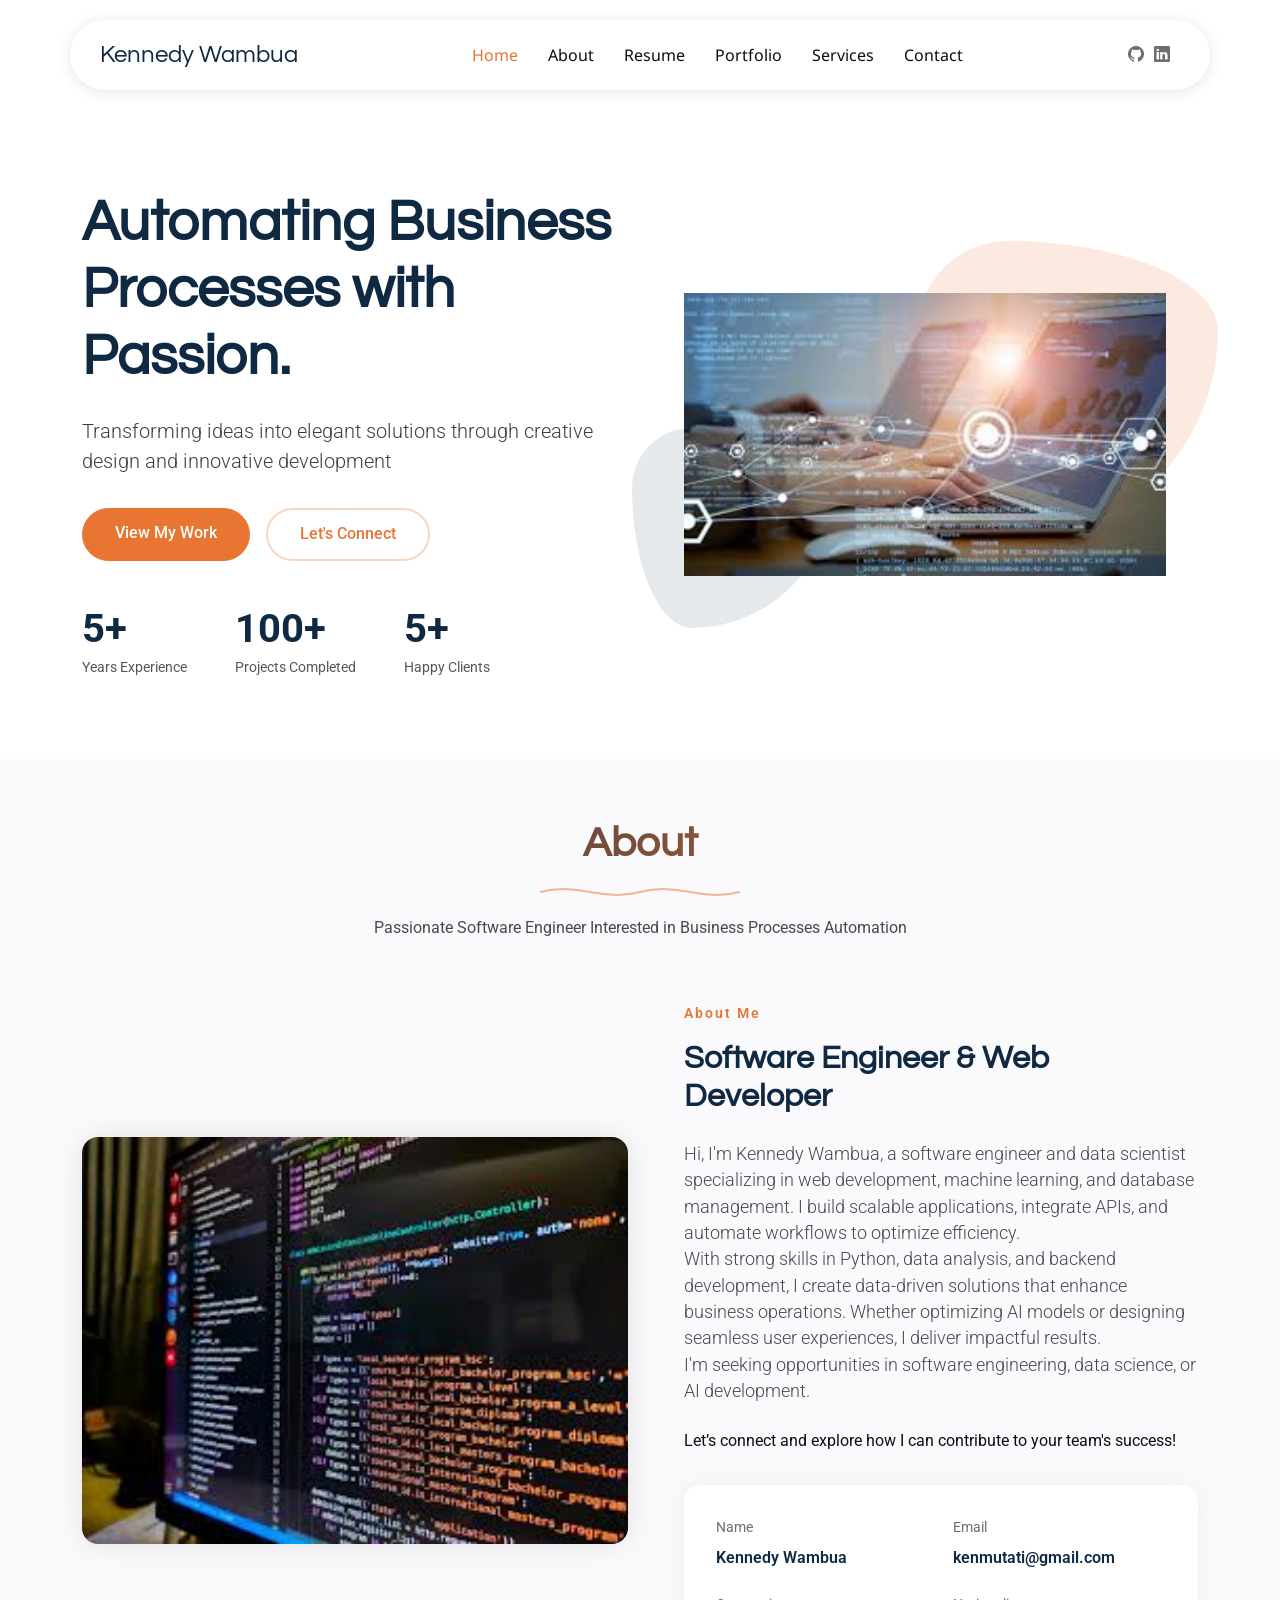
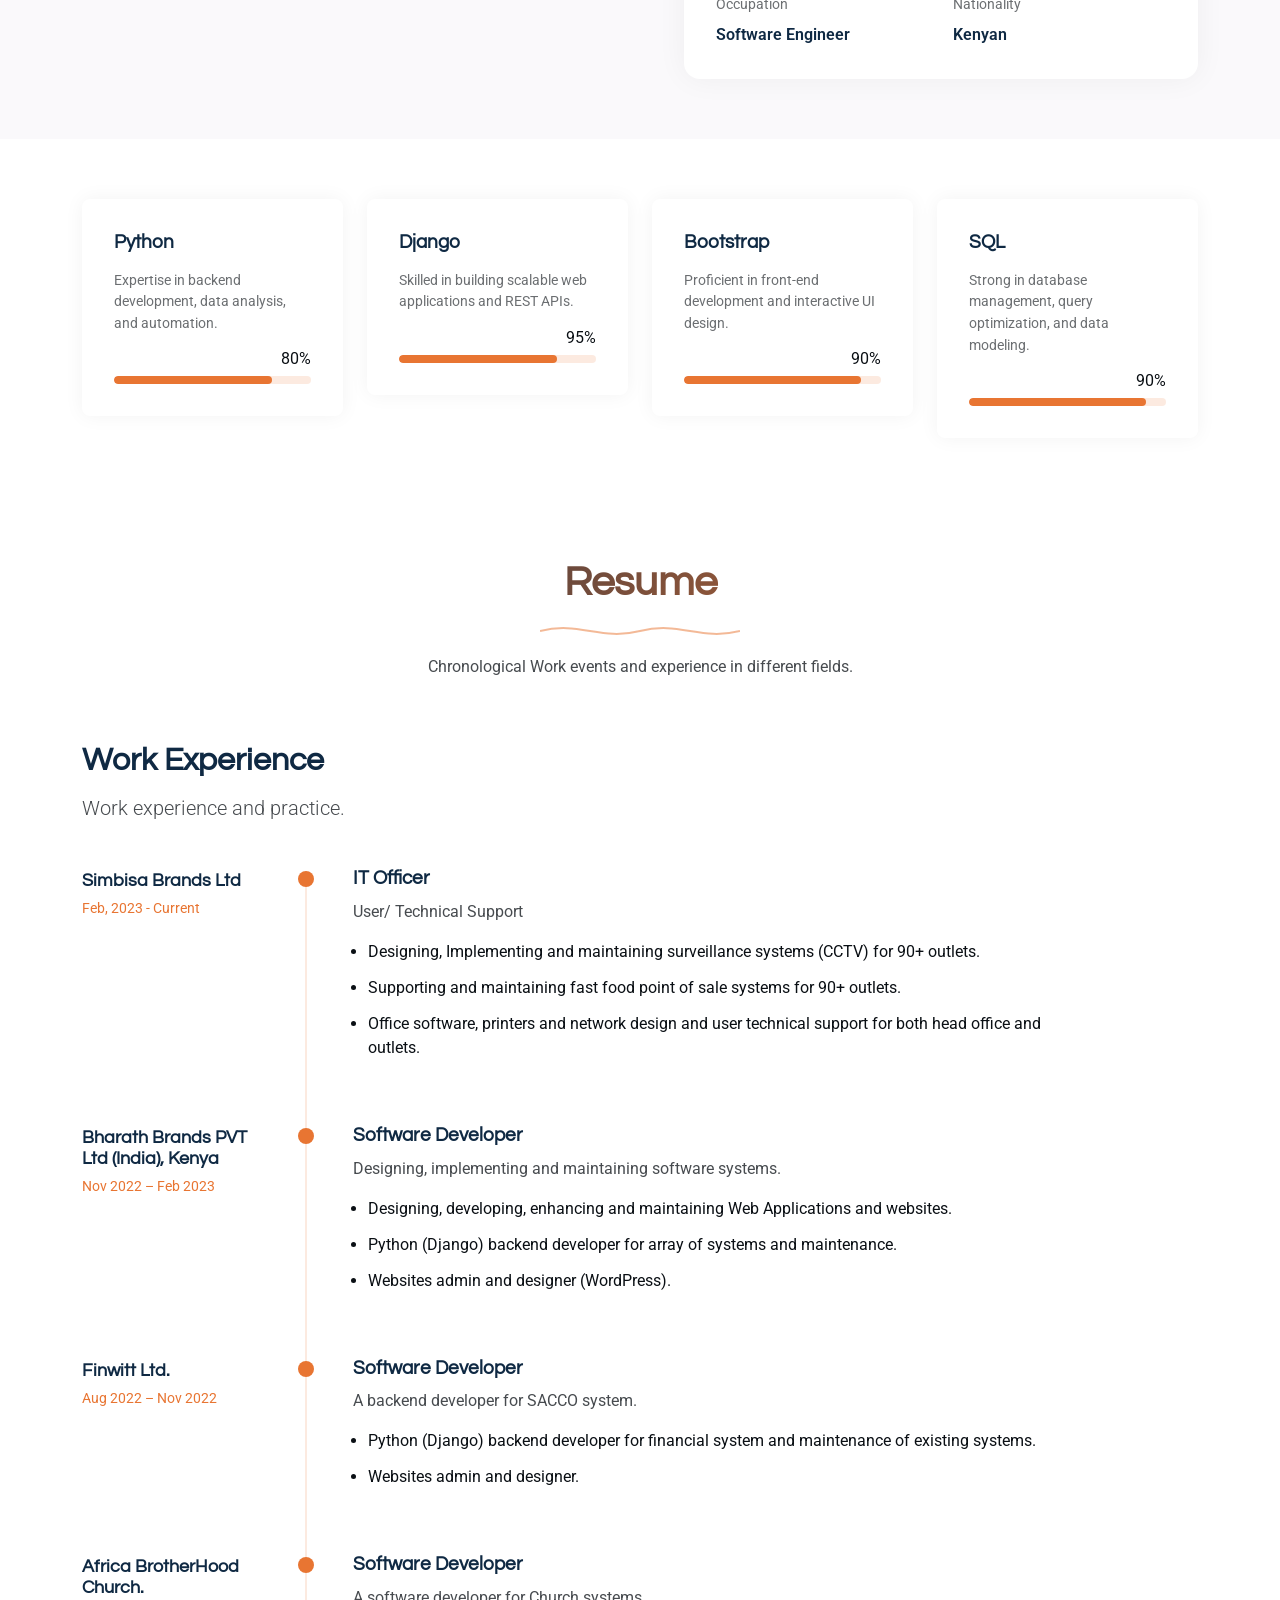
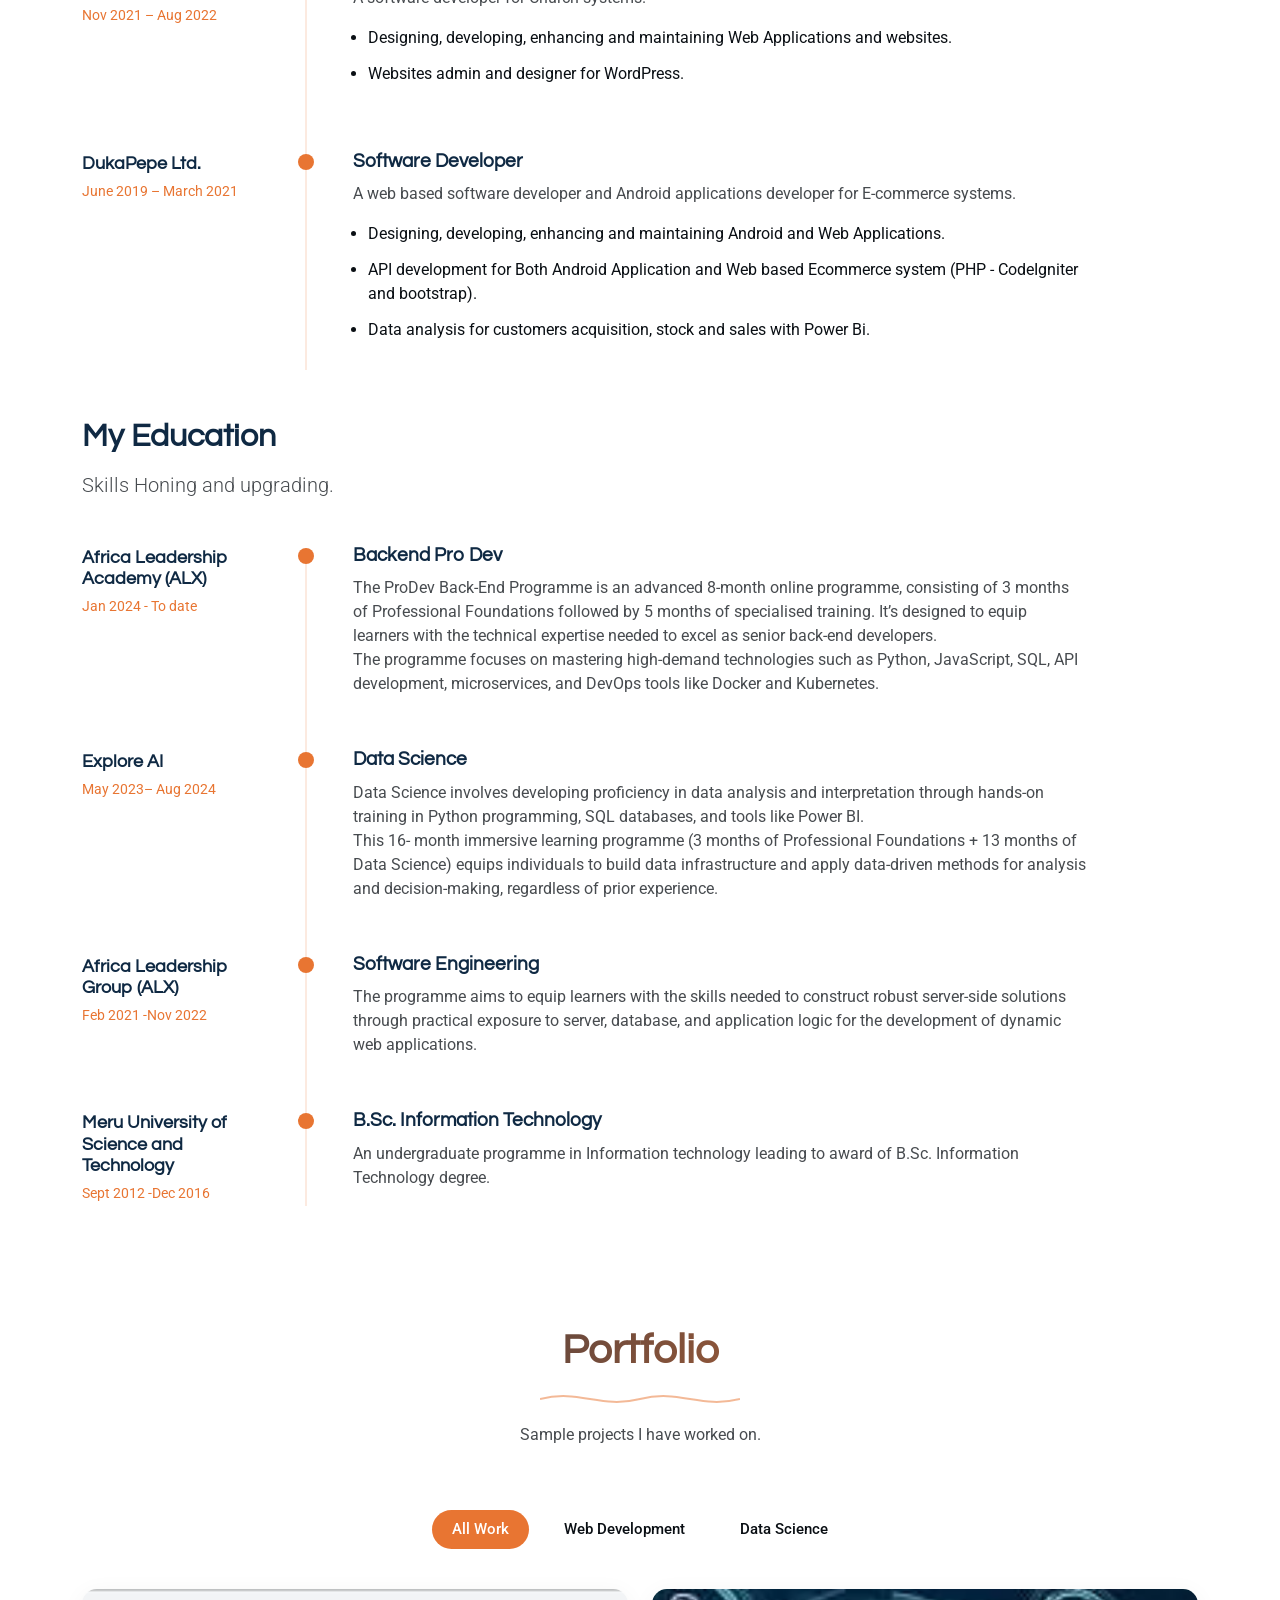
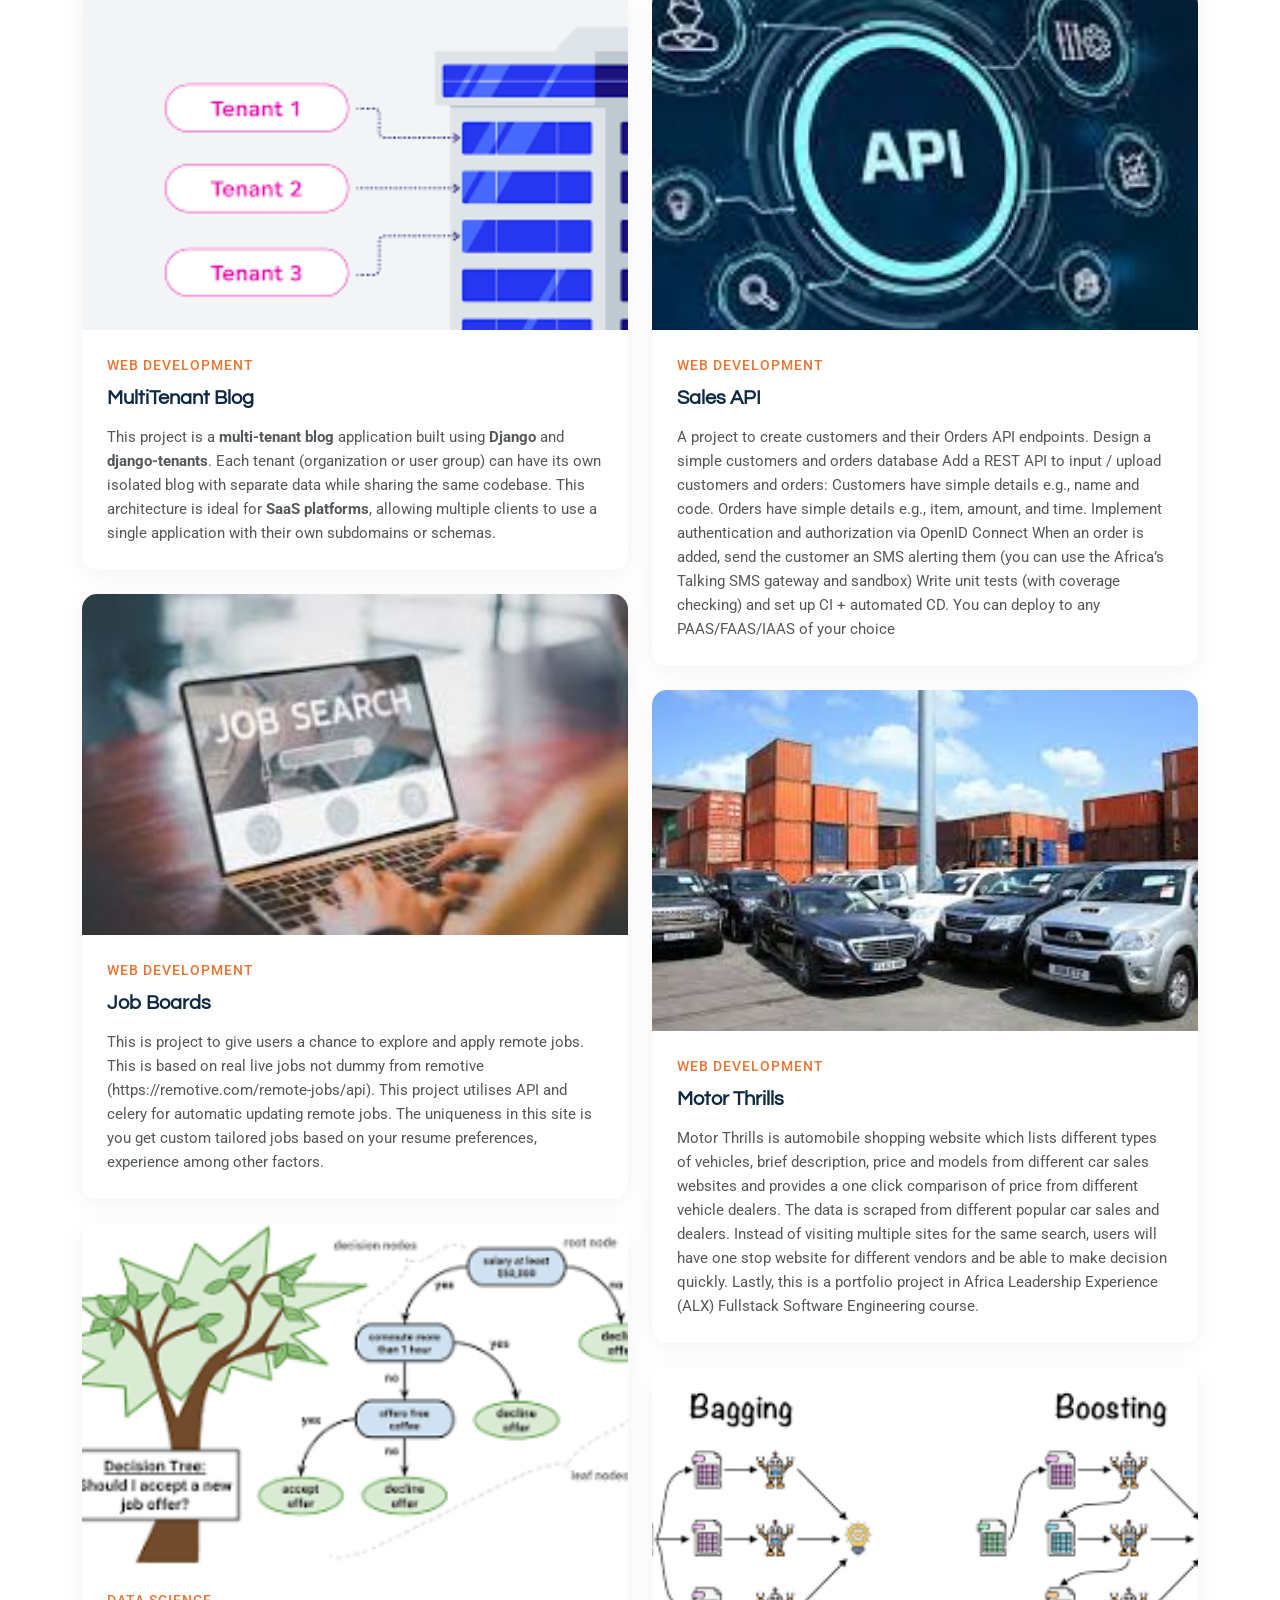
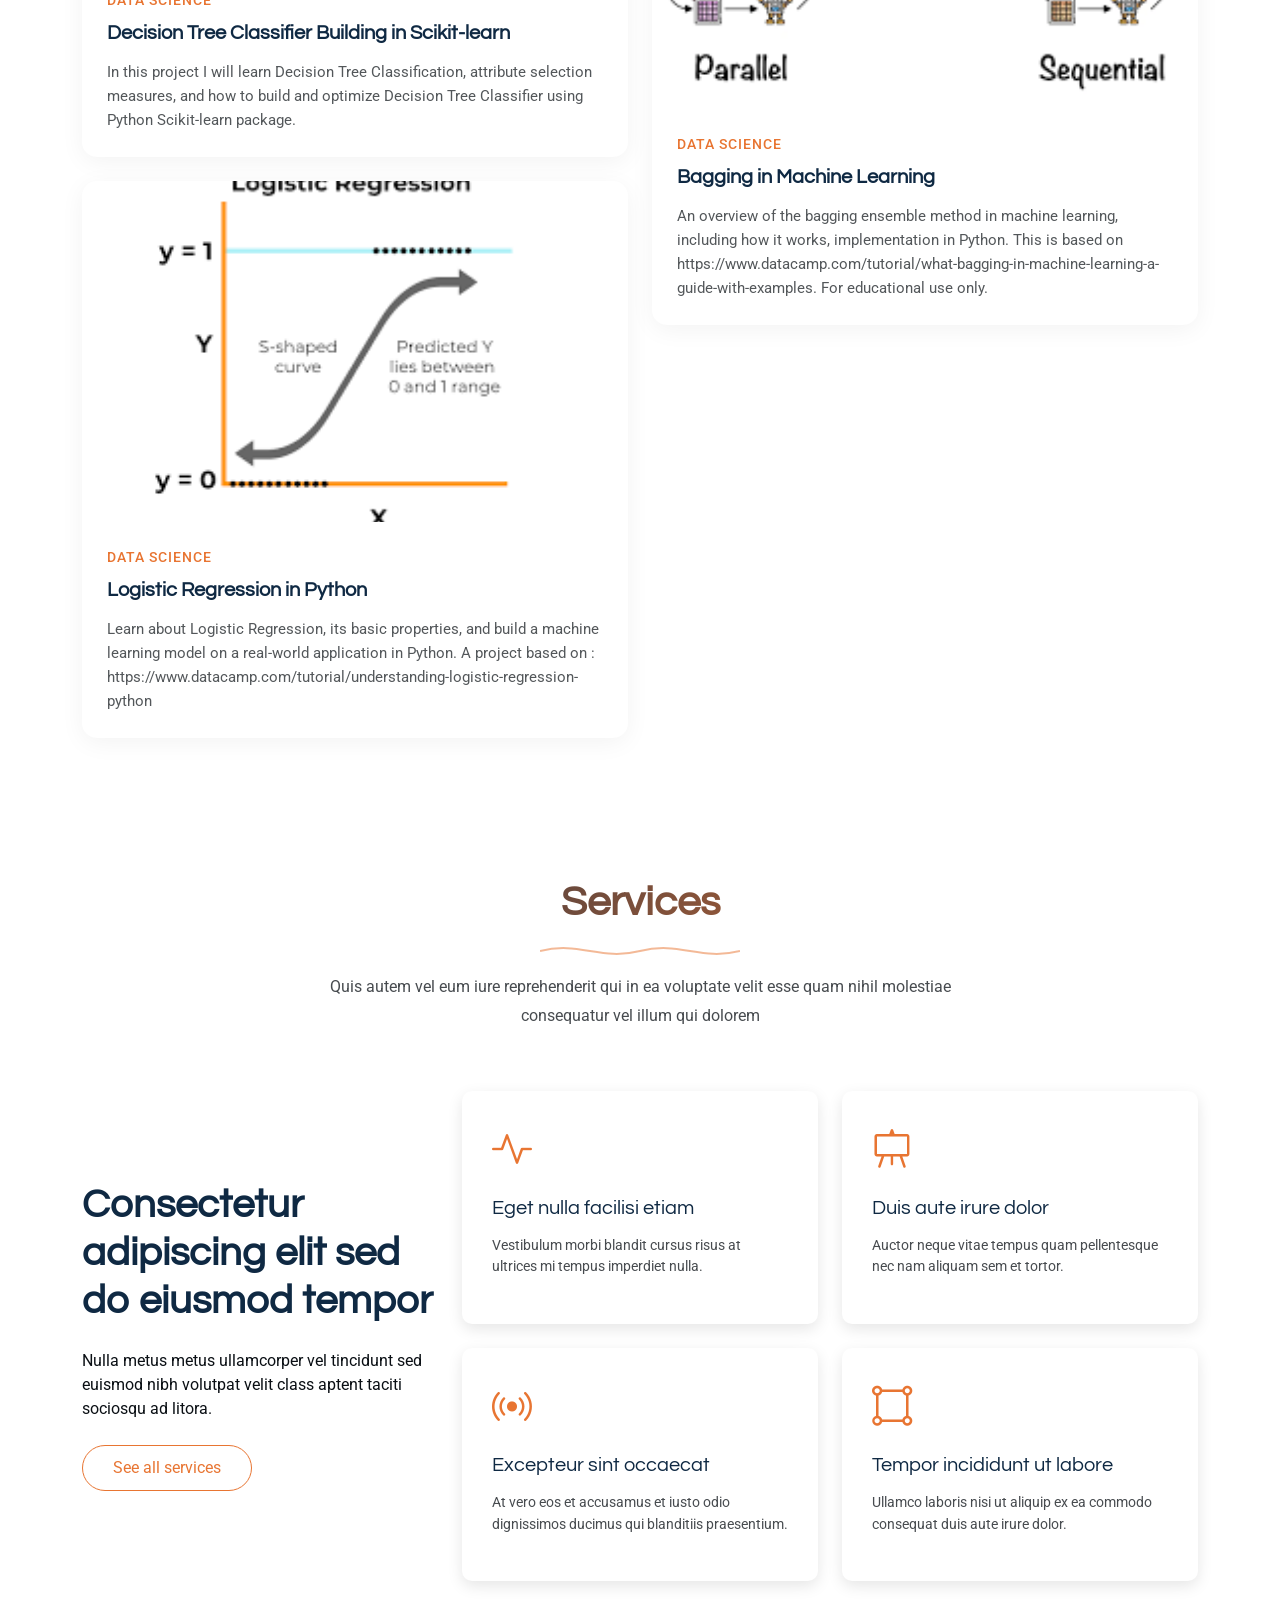
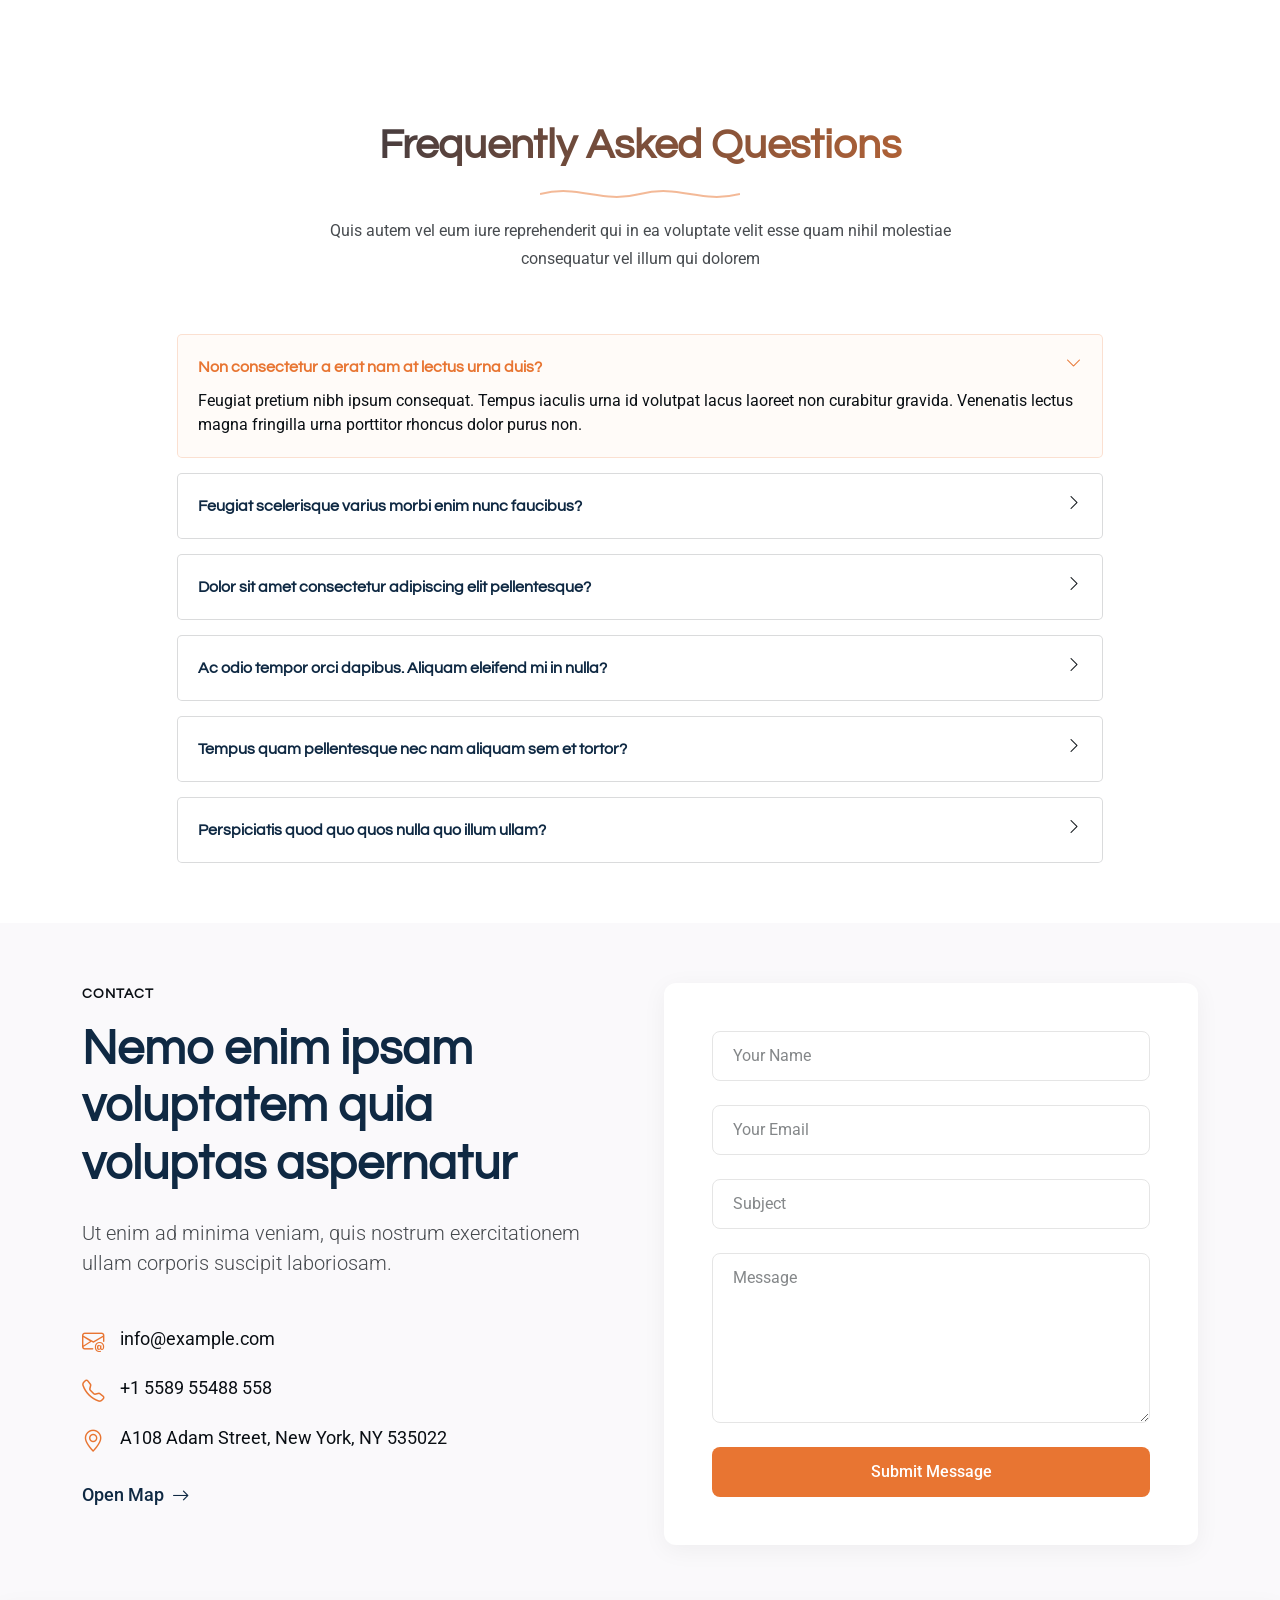
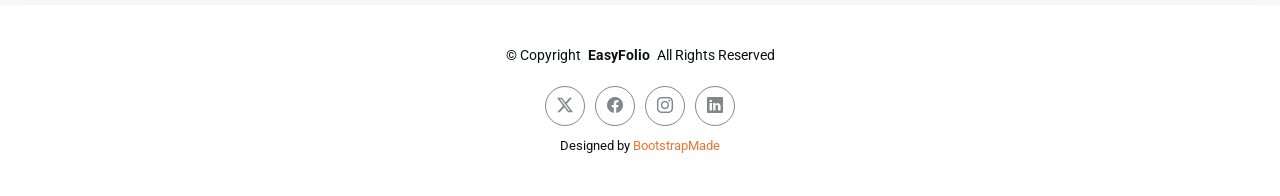
==== commit 9c44f81f: "ADD: portfolio and projects" ====
--- a/index.html
+++ b/index.html
@@ -485,8 +485,7 @@
                           stroke-width="2"></path>
                 </svg>
             </div>
-            <p>Quis autem vel eum iure reprehenderit qui in ea voluptate velit esse quam nihil molestiae consequatur vel
-                illum qui dolorem</p>
+            <p>Sample projects I have worked on.</p>
         </div><!-- End Section Title -->
 
         <div class="container" data-aos="fade-up" data-aos-delay="100">
@@ -496,146 +495,163 @@
                 <div class="portfolio-filters-container" data-aos="fade-up" data-aos-delay="200">
                     <ul class="portfolio-filters isotope-filters">
                         <li data-filter="*" class="filter-active">All Work</li>
-                        <li data-filter=".filter-web">Web Design</li>
-                        <li data-filter=".filter-graphics">Graphics</li>
-                        <li data-filter=".filter-motion">Motion</li>
-                        <li data-filter=".filter-brand">Branding</li>
+                        <li data-filter=".filter-web">Web Development</li>
+                        <li data-filter=".filter-data">Data Science</li>
+
                     </ul>
                 </div>
 
                 <div class="row g-4 isotope-container" data-aos="fade-up" data-aos-delay="300">
-
                     <div class="col-lg-6 col-md-6 portfolio-item isotope-item filter-web">
                         <div class="portfolio-card">
                             <div class="portfolio-image">
-                                <img src="assets/img/portfolio/portfolio-1.webp" class="img-fluid" alt=""
+                                <img src="assets/img/portfolio/multi%20tenant%20blog.png" class="img-fluid" alt=""
                                      loading="lazy">
                                 <div class="portfolio-overlay">
                                     <div class="portfolio-actions">
-                                        <a href="assets/img/portfolio/portfolio-1.webp" class="glightbox preview-link"
-                                           data-gallery="portfolio-gallery-web"><i class="bi bi-eye"></i></a>
-                                        <a href="portfolio-details.html" class="details-link"><i
+                                        <a href="https://github.com/homemix/multitenantBlog" target="_blank" class="details-link"><i
                                                 class="bi bi-arrow-right"></i></a>
                                     </div>
                                 </div>
                             </div>
                             <div class="portfolio-content">
-                                <span class="category">Web Design</span>
-                                <h3>Modern Dashboard Interface</h3>
-                                <p>Maecenas faucibus mollis interdum sed posuere consectetur est at lobortis.</p>
+                                <span class="category">Web Development</span>
+                                <h3>MultiTenant Blog</h3>
+                                <p>This project is a <b>multi-tenant blog</b> application built using <b>Django </b> and <b>django-tenants</b>. Each tenant (organization or user group) can have its own isolated blog with separate data while sharing the same codebase. This architecture is ideal for <b>SaaS platforms</b>, allowing multiple clients to use a single application with their own subdomains or schemas.</p>
                             </div>
                         </div>
                     </div><!-- End Portfolio Item -->
 
-                    <div class="col-lg-6 col-md-6 portfolio-item isotope-item filter-graphics">
+                    <div class="col-lg-6 col-md-6 portfolio-item isotope-item filter-web">
                         <div class="portfolio-card">
                             <div class="portfolio-image">
-                                <img src="assets/img/portfolio/portfolio-10.webp" class="img-fluid" alt=""
+                                <img src="assets/img/portfolio/sales-api.jpg" class="img-fluid" alt=""
                                      loading="lazy">
                                 <div class="portfolio-overlay">
                                     <div class="portfolio-actions">
-                                        <a href="assets/img/portfolio/portfolio-10.webp" class="glightbox preview-link"
-                                           data-gallery="portfolio-gallery-graphics"><i class="bi bi-eye"></i></a>
-                                        <a href="portfolio-details.html" class="details-link"><i
+                                        <a href="https://github.com/homemix/sales_API" target="_blank" class="details-link"><i
                                                 class="bi bi-arrow-right"></i></a>
                                     </div>
                                 </div>
                             </div>
                             <div class="portfolio-content">
-                                <span class="category">Graphics</span>
-                                <h3>Creative Brand Identity</h3>
-                                <p>Vestibulum id ligula porta felis euismod semper at vulputate.</p>
+                                <span class="category">Web Development</span>
+                                <h3>Sales API</h3>
+                               <p>A project to create customers and their Orders API endpoints.
+                                   Design a simple customers and orders database
+                                   Add a REST API to input / upload customers and orders:
+                                   Customers have simple details e.g., name and code.
+                                   Orders have simple details e.g., item, amount, and time.
+                                   Implement authentication and authorization via OpenID Connect
+                                   When an order is added, send the customer an SMS alerting them (you can use the Africa’s Talking SMS gateway and sandbox)
+                                   Write unit tests (with coverage checking) and set up CI + automated CD. You can deploy to any PAAS/FAAS/IAAS of your choice</p>
                             </div>
                         </div>
                     </div><!-- End Portfolio Item -->
-
-                    <div class="col-lg-6 col-md-6 portfolio-item isotope-item filter-motion">
+                    <div class="col-lg-6 col-md-6 portfolio-item isotope-item filter-web">
                         <div class="portfolio-card">
                             <div class="portfolio-image">
-                                <img src="assets/img/portfolio/portfolio-7.webp" class="img-fluid" alt=""
+                                <img src="assets/img/portfolio/job-boards.jpg" class="img-fluid" alt=""
                                      loading="lazy">
                                 <div class="portfolio-overlay">
                                     <div class="portfolio-actions">
-                                        <a href="assets/img/portfolio/portfolio-7.webp" class="glightbox preview-link"
-                                           data-gallery="portfolio-gallery-motion"><i class="bi bi-eye"></i></a>
-                                        <a href="portfolio-details.html" class="details-link"><i
+                                        <a href="https://github.com/homemix/jobBoards" target="_blank" class="details-link"><i
                                                 class="bi bi-arrow-right"></i></a>
                                     </div>
                                 </div>
                             </div>
                             <div class="portfolio-content">
-                                <span class="category">Motion</span>
-                                <h3>Product Animation Reel</h3>
-                                <p>Donec ullamcorper nulla non metus auctor fringilla dapibus.</p>
+                                <span class="category">Web Development</span>
+                                <h3>Job Boards</h3>
+                               <p>This is project to give users a chance to explore and apply remote jobs.
+                                   This is based on real live jobs not dummy from remotive (https://remotive.com/remote-jobs/api).
+                                   This project utilises API and celery for automatic updating remote jobs.
+                                   The uniqueness in this site is you get custom tailored jobs based on your resume preferences, experience among other factors.</p>
                             </div>
                         </div>
                     </div><!-- End Portfolio Item -->
-
-                    <div class="col-lg-6 col-md-6 portfolio-item isotope-item filter-brand">
+                    <div class="col-lg-6 col-md-6 portfolio-item isotope-item filter-web">
                         <div class="portfolio-card">
                             <div class="portfolio-image">
-                                <img src="assets/img/portfolio/portfolio-4.webp" class="img-fluid" alt=""
+                                <img src="assets/img/portfolio/motors.jpg" class="img-fluid" alt=""
                                      loading="lazy">
                                 <div class="portfolio-overlay">
                                     <div class="portfolio-actions">
-                                        <a href="assets/img/portfolio/portfolio-4.webp" class="glightbox preview-link"
-                                           data-gallery="portfolio-gallery-brand"><i class="bi bi-eye"></i></a>
-                                        <a href="portfolio-details.html" class="details-link"><i
+                                        <a href="https://github.com/homemix/motor_thrills" target="_blank" class="details-link"><i
                                                 class="bi bi-arrow-right"></i></a>
                                     </div>
                                 </div>
                             </div>
                             <div class="portfolio-content">
-                                <span class="category">Branding</span>
-                                <h3>Luxury Brand Package</h3>
-                                <p>Aenean lacinia bibendum nulla sed consectetur elit.</p>
+                                <span class="category">Web Development</span>
+                                <h3>Motor Thrills</h3>
+                             <p>Motor Thrills is automobile shopping website which lists different types of vehicles, brief description, price and models from different car sales websites and provides a one click comparison of price from different vehicle dealers.
+
+                                 The data is scraped from different popular car sales and dealers. Instead of visiting multiple sites for the same search, users will have one stop website for different vendors and be able to make decision quickly.
+
+                                 Lastly, this is a portfolio project in Africa Leadership Experience (ALX) Fullstack Software Engineering course.</p>
                             </div>
                         </div>
                     </div><!-- End Portfolio Item -->
 
-                    <div class="col-lg-6 col-md-6 portfolio-item isotope-item filter-web">
+<!--                    Data Science Portfolio-->
+                    <div class="col-lg-6 col-md-6 portfolio-item isotope-item filter-data">
                         <div class="portfolio-card">
                             <div class="portfolio-image">
-                                <img src="assets/img/portfolio/portfolio-2.webp" class="img-fluid" alt=""
+                                <img src="assets/img/portfolio/decision%20tree%20classifier.png" class="img-fluid" alt=""
                                      loading="lazy">
                                 <div class="portfolio-overlay">
                                     <div class="portfolio-actions">
-                                        <a href="assets/img/portfolio/portfolio-2.webp" class="glightbox preview-link"
-                                           data-gallery="portfolio-gallery-web"><i class="bi bi-eye"></i></a>
-                                        <a href="portfolio-details.html" class="details-link"><i
+                                        <a href="https://www.datascienceportfol.io/ken_wambua/projects/1" class="details-link"><i
                                                 class="bi bi-arrow-right"></i></a>
                                     </div>
                                 </div>
                             </div>
                             <div class="portfolio-content">
-                                <span class="category">Web Design</span>
-                                <h3>E-commerce Platform</h3>
-                                <p>Nullam id dolor id nibh ultricies vehicula ut id elit.</p>
+                                <span class="category">Data Science</span>
+                                <h3>Decision Tree Classifier Building in Scikit-learn</h3>
+                                <p>In this project I will learn Decision Tree Classification, attribute selection measures, and how to build and optimize Decision Tree Classifier using Python Scikit-learn package.</p>
                             </div>
                         </div>
                     </div><!-- End Portfolio Item -->
-
-                    <div class="col-lg-6 col-md-6 portfolio-item isotope-item filter-graphics">
+                    <div class="col-lg-6 col-md-6 portfolio-item isotope-item filter-data">
                         <div class="portfolio-card">
                             <div class="portfolio-image">
-                                <img src="assets/img/portfolio/portfolio-11.webp" class="img-fluid" alt=""
+                                <img src="assets/img/portfolio/bagging.png" class="img-fluid" alt=""
                                      loading="lazy">
                                 <div class="portfolio-overlay">
                                     <div class="portfolio-actions">
-                                        <a href="assets/img/portfolio/portfolio-11.webp" class="glightbox preview-link"
-                                           data-gallery="portfolio-gallery-graphics"><i class="bi bi-eye"></i></a>
-                                        <a href="portfolio-details.html" class="details-link"><i
+                                        <a href="https://www.datascienceportfol.io/ken_wambua/projects/2" class="details-link"><i
                                                 class="bi bi-arrow-right"></i></a>
                                     </div>
                                 </div>
                             </div>
                             <div class="portfolio-content">
-                                <span class="category">Graphics</span>
-                                <h3>Digital Art Collection</h3>
-                                <p>Cras mattis consectetur purus sit amet fermentum.</p>
+                                <span class="category">Data Science</span>
+                                <h3>Bagging in Machine Learning</h3>
+                             <p>An overview of the bagging ensemble method in machine learning, including how it works, implementation in Python. This is based on https://www.datacamp.com/tutorial/what-bagging-in-machine-learning-a-guide-with-examples. For educational use only.</p>
                             </div>
                         </div>
                     </div><!-- End Portfolio Item -->
+                    <div class="col-lg-6 col-md-6 portfolio-item isotope-item filter-data">
+                        <div class="portfolio-card">
+                            <div class="portfolio-image">
+                                <img src="assets/img/portfolio/logistic.png" class="img-fluid" alt=""
+                                     loading="lazy">
+                                <div class="portfolio-overlay">
+                                    <div class="portfolio-actions">
+                                        <a href="https://www.datascienceportfol.io/ken_wambua/projects/3" class="details-link"><i
+                                                class="bi bi-arrow-right"></i></a>
+                                    </div>
+                                </div>
+                            </div>
+                            <div class="portfolio-content">
+                                <span class="category">Data Science</span>
+                                <h3>Logistic Regression in Python</h3>
+                           <p>Learn about Logistic Regression, its basic properties, and build a machine learning model on a real-world application in Python. A project based on : https://www.datacamp.com/tutorial/understanding-logistic-regression-python</p>
+                            </div>
+                        </div>
+                    </div><!-- End Portfolio Item -->
 
                 </div><!-- End Portfolio Container -->
 
@@ -646,186 +662,6 @@
     </section><!-- /Portfolio Section -->
 
     <!-- Testimonials Section -->
-    <section id="testimonials" class="testimonials section light-background">
-
-        <!-- Section Title -->
-        <div class="container section-title" data-aos="fade-up">
-            <h2>Testimonials</h2>
-            <div class="title-shape">
-                <svg viewBox="0 0 200 20" xmlns="http://www.w3.org/2000/svg">
-                    <path d="M 0,10 C 40,0 60,20 100,10 C 140,0 160,20 200,10" fill="none" stroke="currentColor"
-                          stroke-width="2"></path>
-                </svg>
-            </div>
-            <p>Quis autem vel eum iure reprehenderit qui in ea voluptate velit esse quam nihil molestiae consequatur vel
-                illum qui dolorem</p>
-        </div><!-- End Section Title -->
-
-        <div class="container" data-aos="fade-up" data-aos-delay="100">
-
-            <div class="testimonials-slider swiper init-swiper">
-                <script type="application/json" class="swiper-config">
-                    {
-                        "slidesPerView": 1,
-                        "loop": true,
-                        "speed": 600,
-                        "autoplay": {
-                            "delay": 5000
-                        },
-                        "navigation": {
-                            "nextEl": ".swiper-button-next",
-                            "prevEl": ".swiper-button-prev"
-                        }
-                    }
-                </script>
-
-                <div class="swiper-wrapper">
-
-                    <div class="swiper-slide">
-                        <div class="testimonial-item">
-                            <div class="row">
-                                <div class="col-lg-8">
-                                    <h2>Sed ut perspiciatis unde omnis</h2>
-                                    <p>
-                                        Proin iaculis purus consequat sem cure digni ssim donec porttitora entum
-                                        suscipit rhoncus. Accusantium quam, ultricies eget id, aliquam eget nibh et.
-                                        Maecen aliquam, risus at semper.
-                                    </p>
-                                    <p>
-                                        Beatae magnam dolore quia ipsum. Voluptatem totam et qui dolore dignissimos.
-                                        Amet quia sapiente laudantium nihil illo et assumenda sit cupiditate. Nam
-                                        perspiciatis perferendis minus consequatur. Enim ut eos quo.
-                                    </p>
-                                    <div class="profile d-flex align-items-center">
-                                        <img src="assets/img/person/person-m-7.webp" class="profile-img" alt="">
-                                        <div class="profile-info">
-                                            <h3>Saul Goodman</h3>
-                                            <span>Client</span>
-                                        </div>
-                                    </div>
-                                </div>
-                                <div class="col-lg-4 d-none d-lg-block">
-                                    <div class="featured-img-wrapper">
-                                        <img src="assets/img/person/person-m-7.webp" class="featured-img" alt="">
-                                    </div>
-                                </div>
-                            </div>
-                        </div>
-                    </div><!-- End Testimonial Item -->
-
-                    <div class="swiper-slide">
-                        <div class="testimonial-item">
-                            <div class="row">
-                                <div class="col-lg-8">
-                                    <h2>Nemo enim ipsam voluptatem</h2>
-                                    <p>
-                                        Export tempor illum tamen malis malis eram quae irure esse labore quem cillum
-                                        quid cillum eram malis quorum velit fore eram velit sunt aliqua noster fugiat
-                                        irure amet legam anim culpa.
-                                    </p>
-                                    <p>
-                                        Dolorem excepturi esse qui amet maxime quibusdam aut repellendus voluptatum.
-                                        Corrupti enim a repellat cumque est laborum fuga consequuntur. Dolorem nostrum
-                                        deleniti quas voluptatem iure dolorum rerum. Repudiandae doloribus ut repellat
-                                        harum vero aut. Modi aut velit aperiam aspernatur odit ut vitae.
-                                    </p>
-                                    <div class="profile d-flex align-items-center">
-                                        <img src="assets/img/person/person-f-8.webp" class="profile-img" alt="">
-                                        <div class="profile-info">
-                                            <h3>Sara Wilsson</h3>
-                                            <span>Designer</span>
-                                        </div>
-                                    </div>
-                                </div>
-                                <div class="col-lg-4 d-none d-lg-block">
-                                    <div class="featured-img-wrapper">
-                                        <img src="assets/img/person/person-f-8.webp" class="featured-img" alt="">
-                                    </div>
-                                </div>
-                            </div>
-                        </div>
-                    </div><!-- End Testimonial Item -->
-
-                    <div class="swiper-slide">
-                        <div class="testimonial-item">
-                            <div class="row">
-                                <div class="col-lg-8">
-                                    <h2>
-                                        Labore nostrum eos impedit
-                                    </h2>
-                                    <p>
-                                        Fugiat enim eram quae cillum dolore dolor amet nulla culpa multos export minim
-                                        fugiat minim velit minim dolor enim duis veniam ipsum anim magna sunt elit fore
-                                        quem dolore labore illum veniam.
-                                    </p>
-                                    <p>
-                                        Itaque ut explicabo vero occaecati est quam rerum sed. Numquam tempora aut aut
-                                        quaerat quia illum. Nobis quia autem odit ipsam numquam. Doloribus sit sint
-                                        corporis eius totam fuga. Hic nostrum suscipit corrupti nam expedita adipisci
-                                        aut optio.
-                                    </p>
-                                    <div class="profile d-flex align-items-center">
-                                        <img src="assets/img/person/person-m-9.webp" class="profile-img" alt="">
-                                        <div class="profile-info">
-                                            <h3>Matt Brandon</h3>
-                                            <span>Freelancer</span>
-                                        </div>
-                                    </div>
-                                </div>
-                                <div class="col-lg-4 d-none d-lg-block">
-                                    <div class="featured-img-wrapper">
-                                        <img src="assets/img/person/person-m-9.webp" class="featured-img" alt="">
-                                    </div>
-                                </div>
-                            </div>
-                        </div>
-                    </div><!-- End Testimonial Item -->
-
-                    <div class="swiper-slide">
-                        <div class="testimonial-item">
-                            <div class="row">
-                                <div class="col-lg-8">
-                                    <h2>Impedit dolor facilis nulla</h2>
-                                    <p>
-                                        Enim nisi quem export duis labore cillum quae magna enim sint quorum nulla quem
-                                        veniam duis minim tempor labore quem eram duis noster aute amet eram fore quis
-                                        sint minim.
-                                    </p>
-                                    <p>
-                                        Omnis aspernatur accusantium qui delectus praesentium repellendus. Facilis sint
-                                        odio aspernatur voluptas commodi qui qui qui pariatur. Corrupti deleniti itaque
-                                        quaerat ipsum deleniti culpa tempora tempore. Et consequatur exercitationem hic
-                                        aspernatur nobis est voluptatibus architecto laborum.
-                                    </p>
-                                    <div class="profile d-flex align-items-center">
-                                        <img src="assets/img/person/person-f-10.webp" class="profile-img" alt="">
-                                        <div class="profile-info">
-                                            <h3>Jena Karlis</h3>
-                                            <span>Store Owner</span>
-                                        </div>
-                                    </div>
-                                </div>
-                                <div class="col-lg-4 d-none d-lg-block">
-                                    <div class="featured-img-wrapper">
-                                        <img src="assets/img/person/person-f-10.webp" class="featured-img" alt="">
-                                    </div>
-                                </div>
-                            </div>
-                        </div>
-                    </div><!-- End Testimonial Item -->
-
-                </div>
-
-                <div class="swiper-navigation w-100 d-flex align-items-center justify-content-center">
-                    <div class="swiper-button-prev"></div>
-                    <div class="swiper-button-next"></div>
-                </div>
-
-            </div>
-
-        </div>
-
-    </section><!-- /Testimonials Section -->
 
     <!-- Services Section -->
     <section id="services" class="services section">
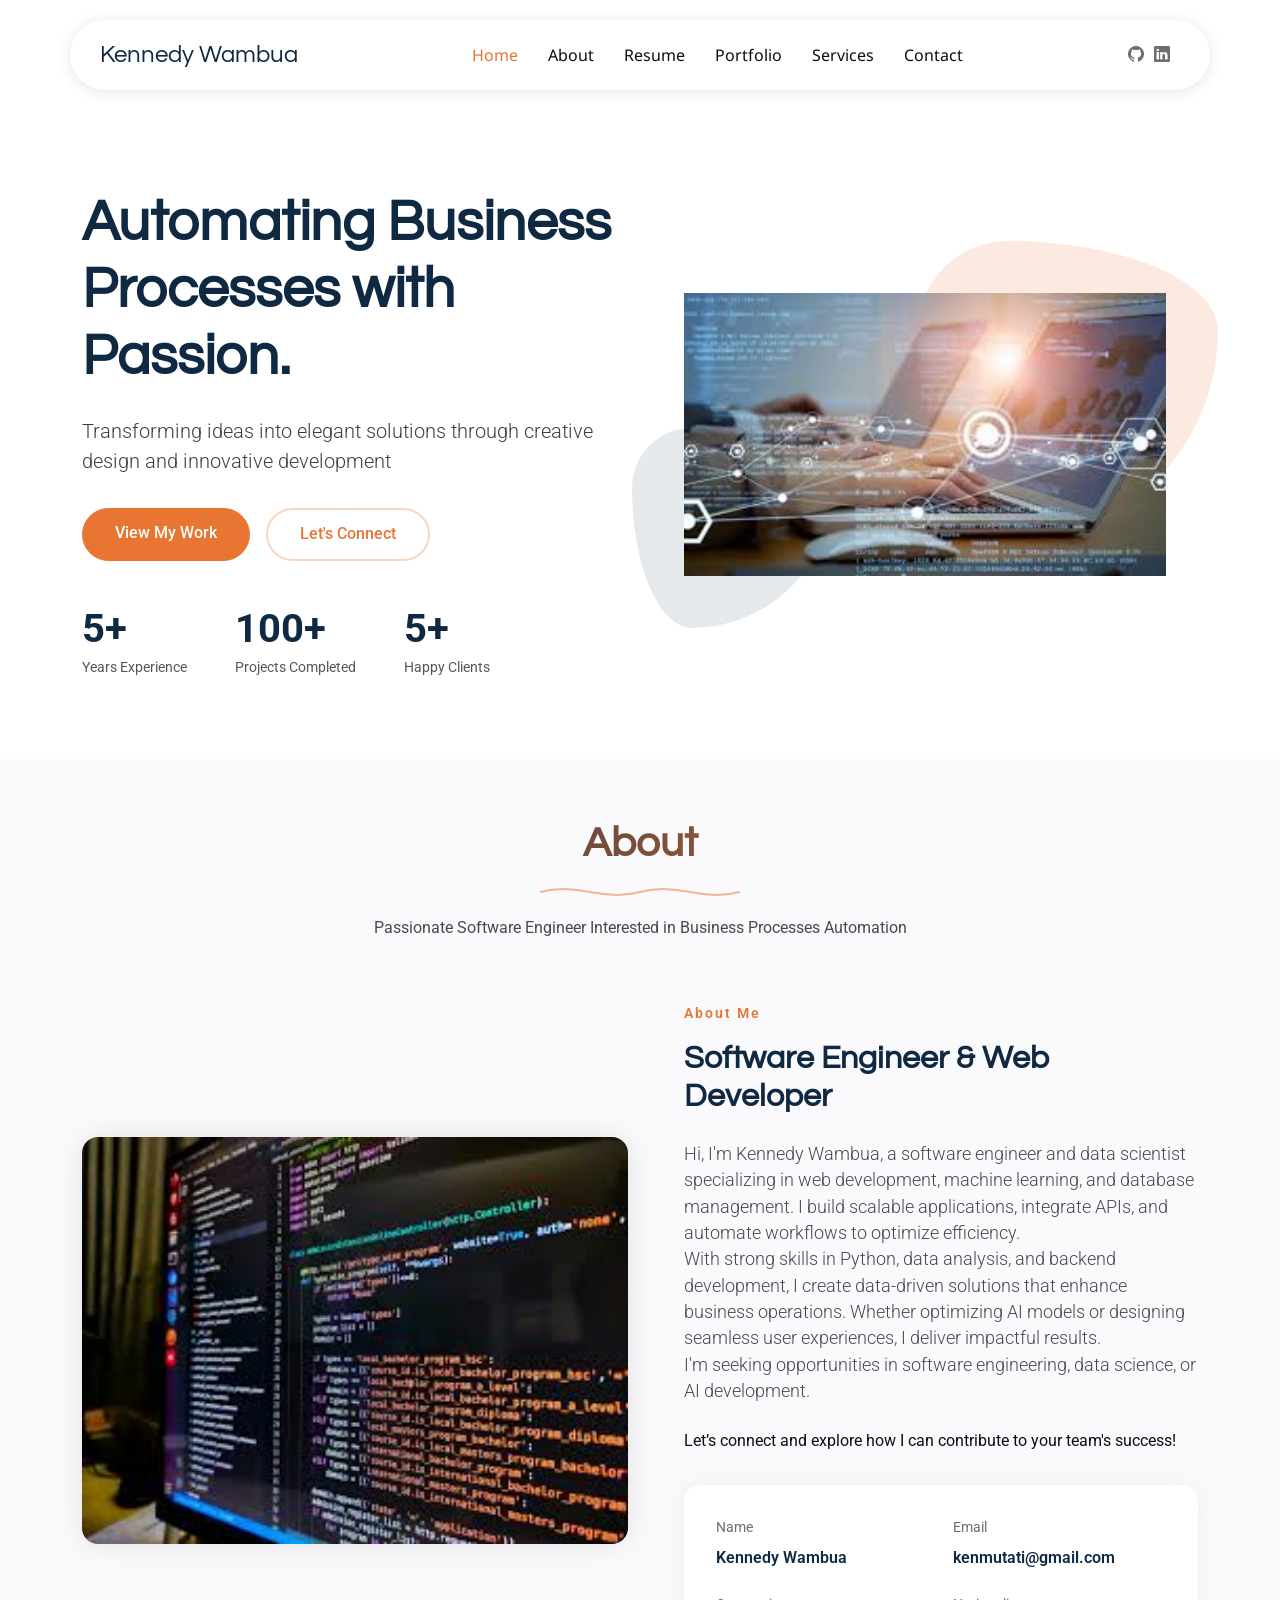
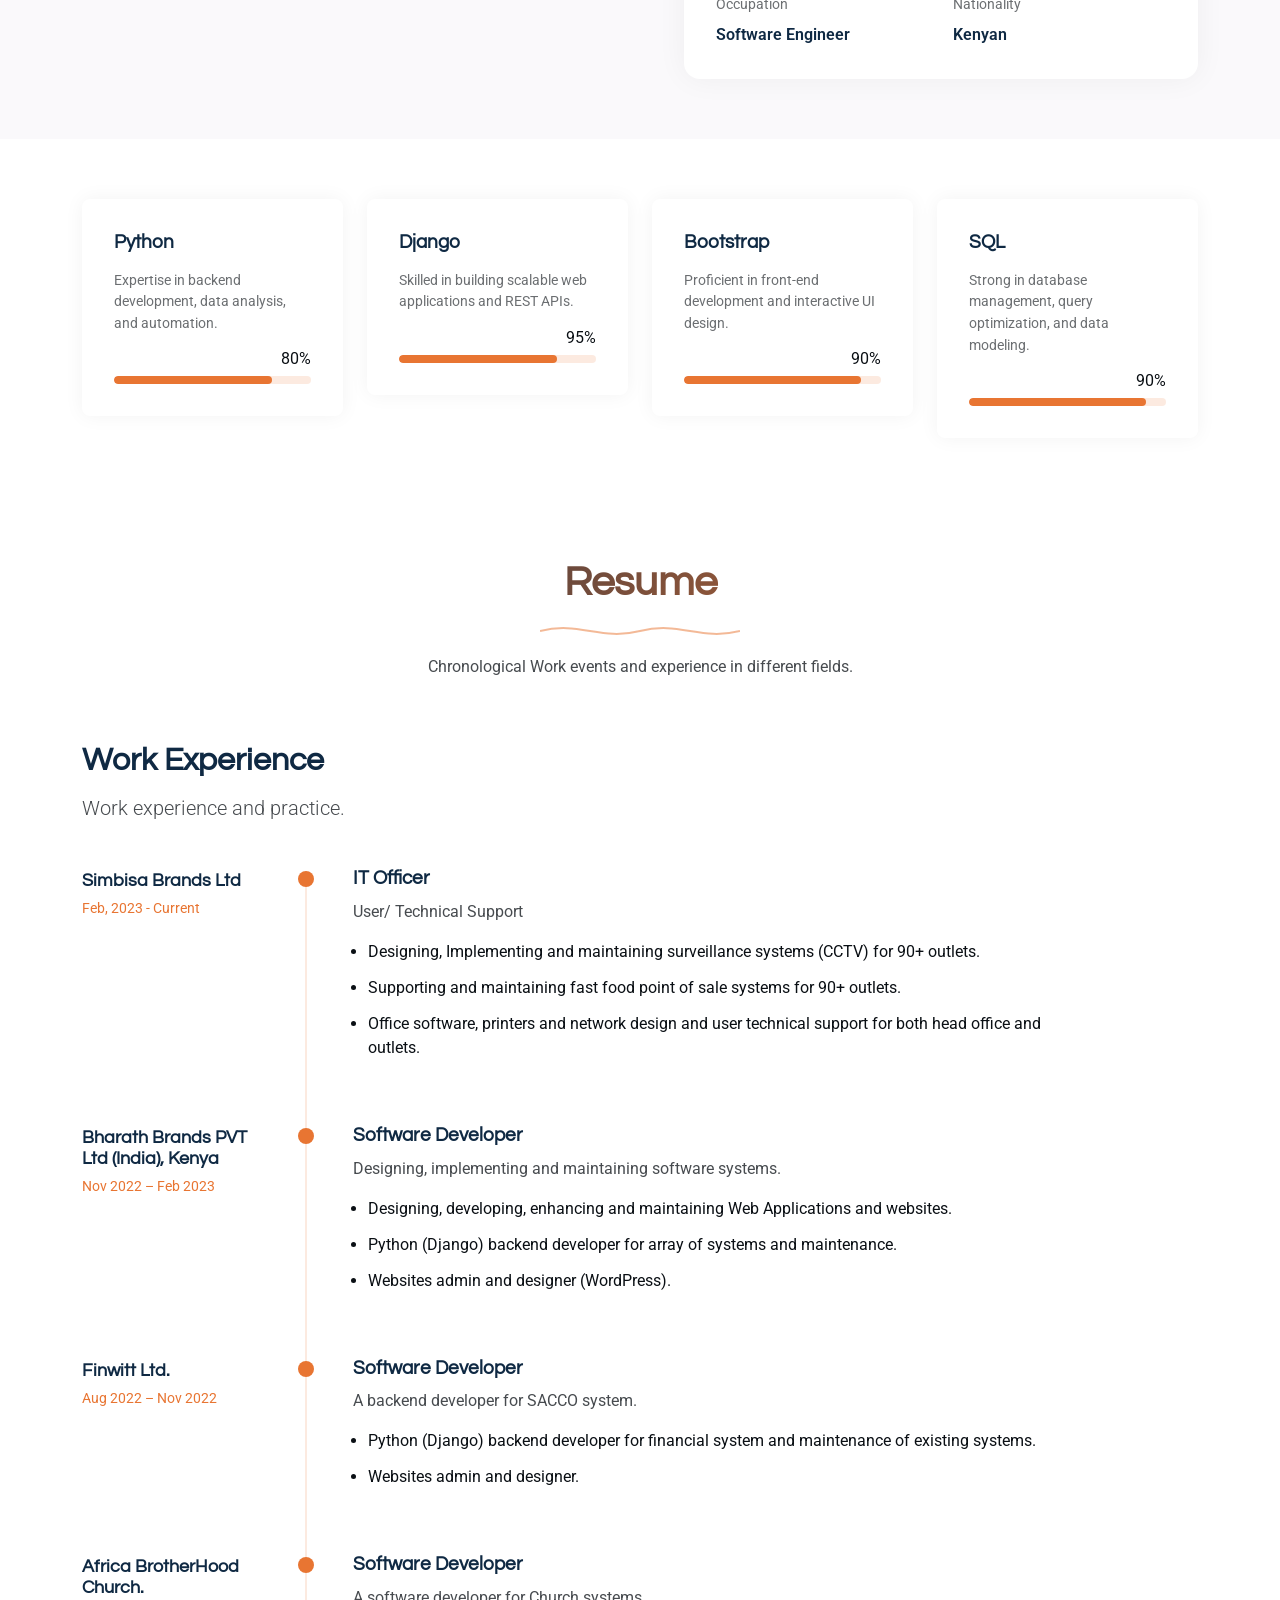
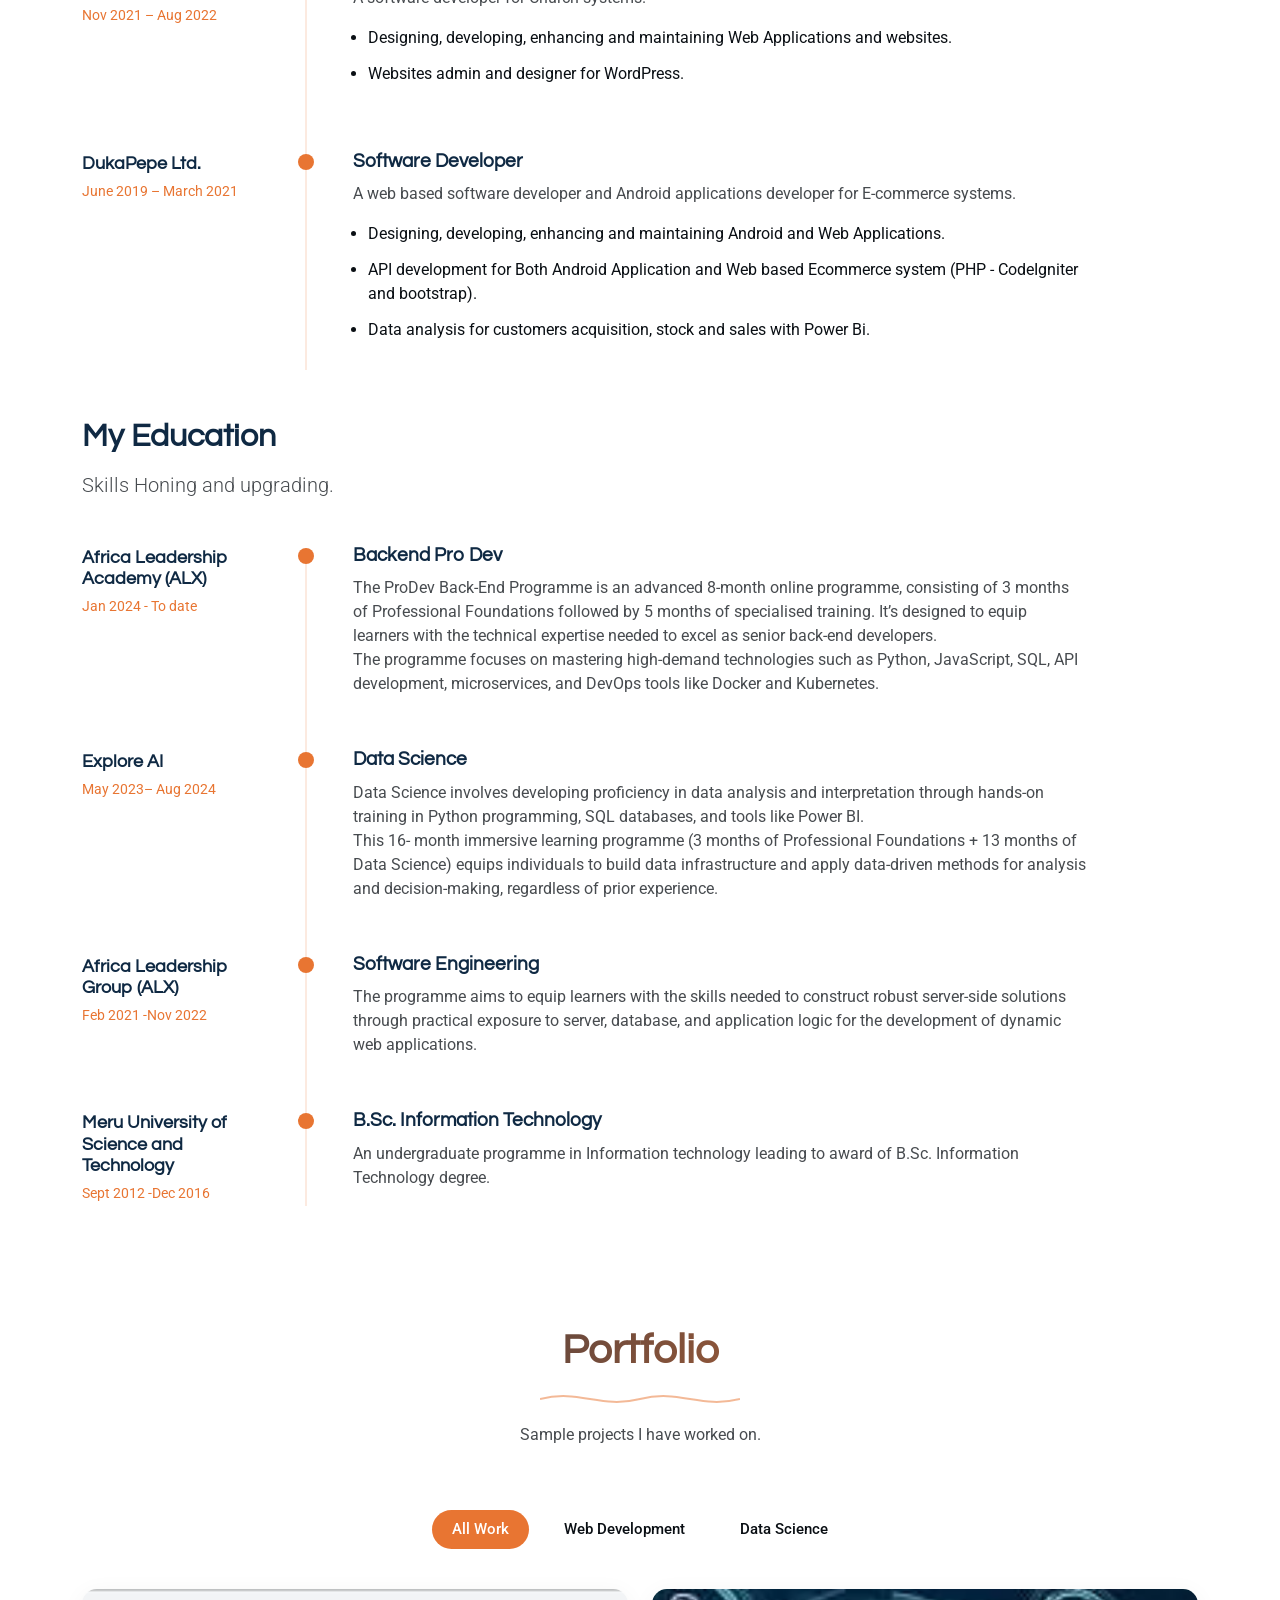
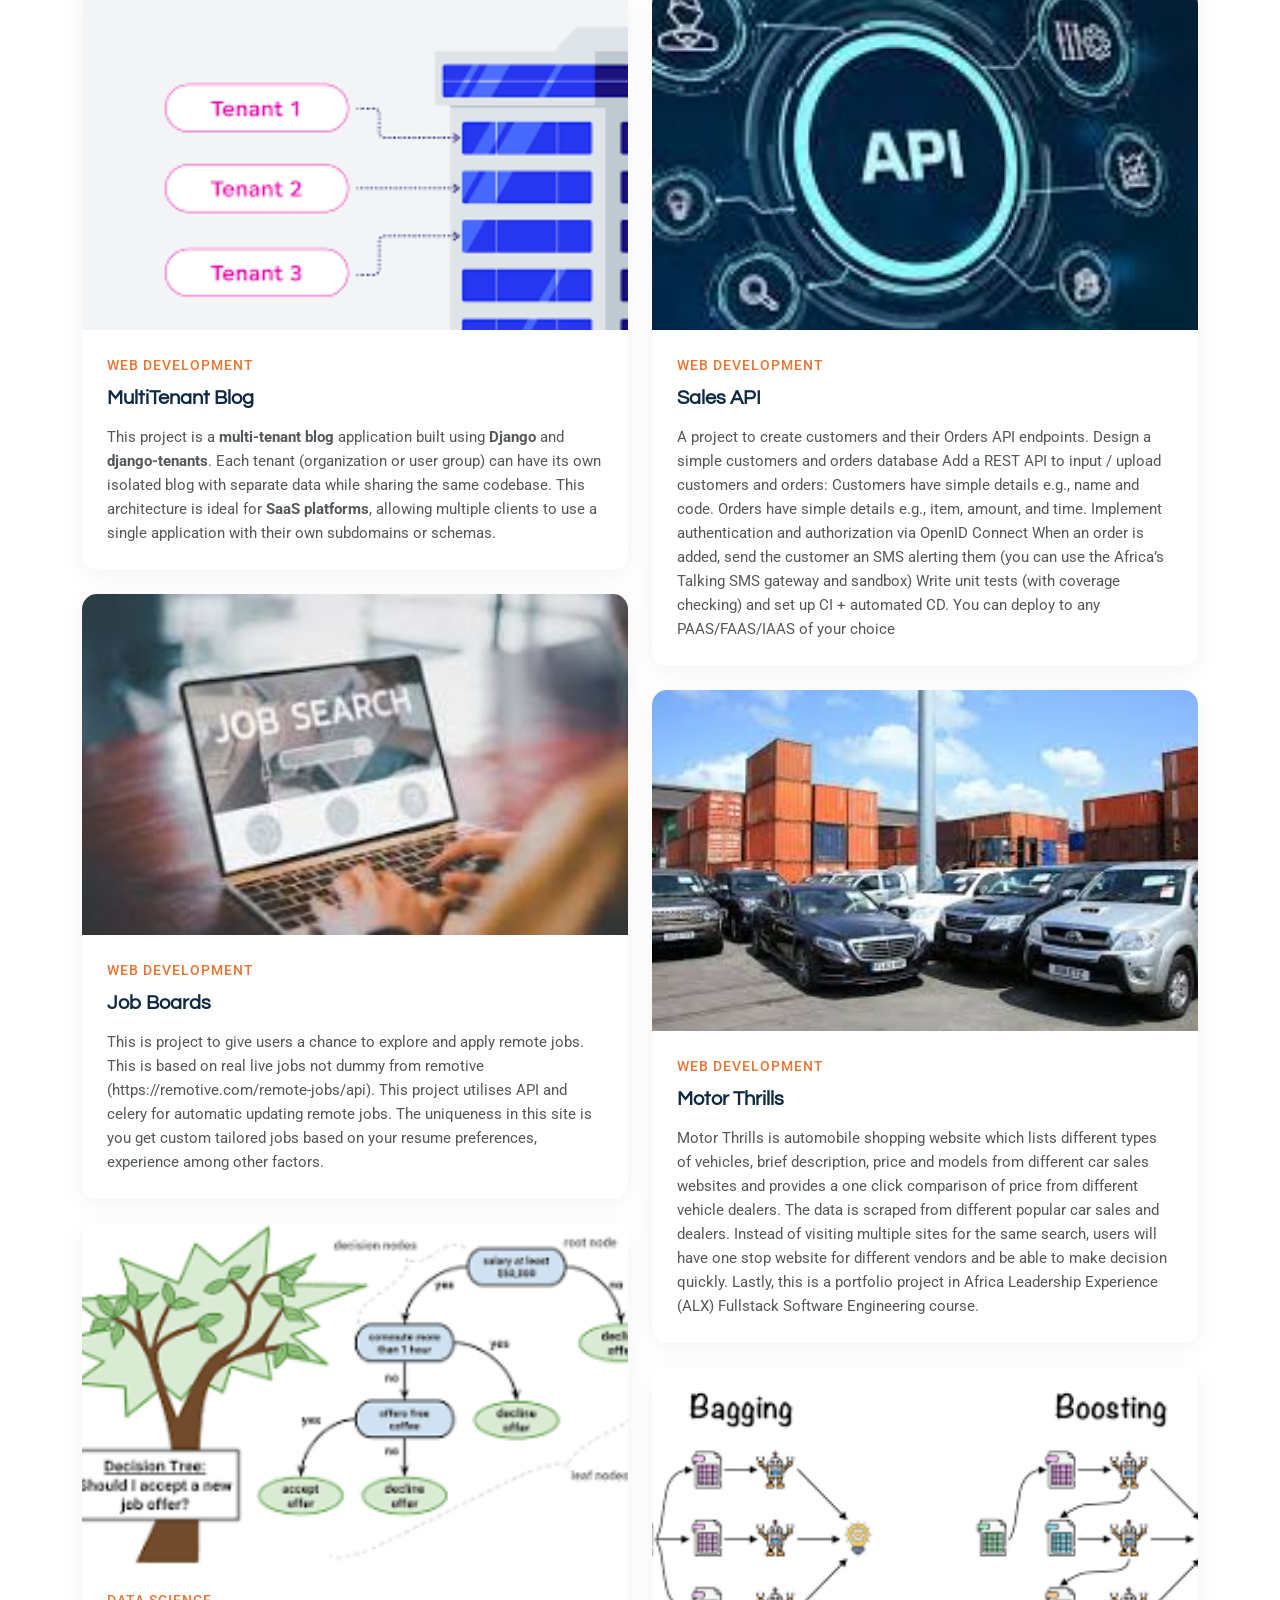
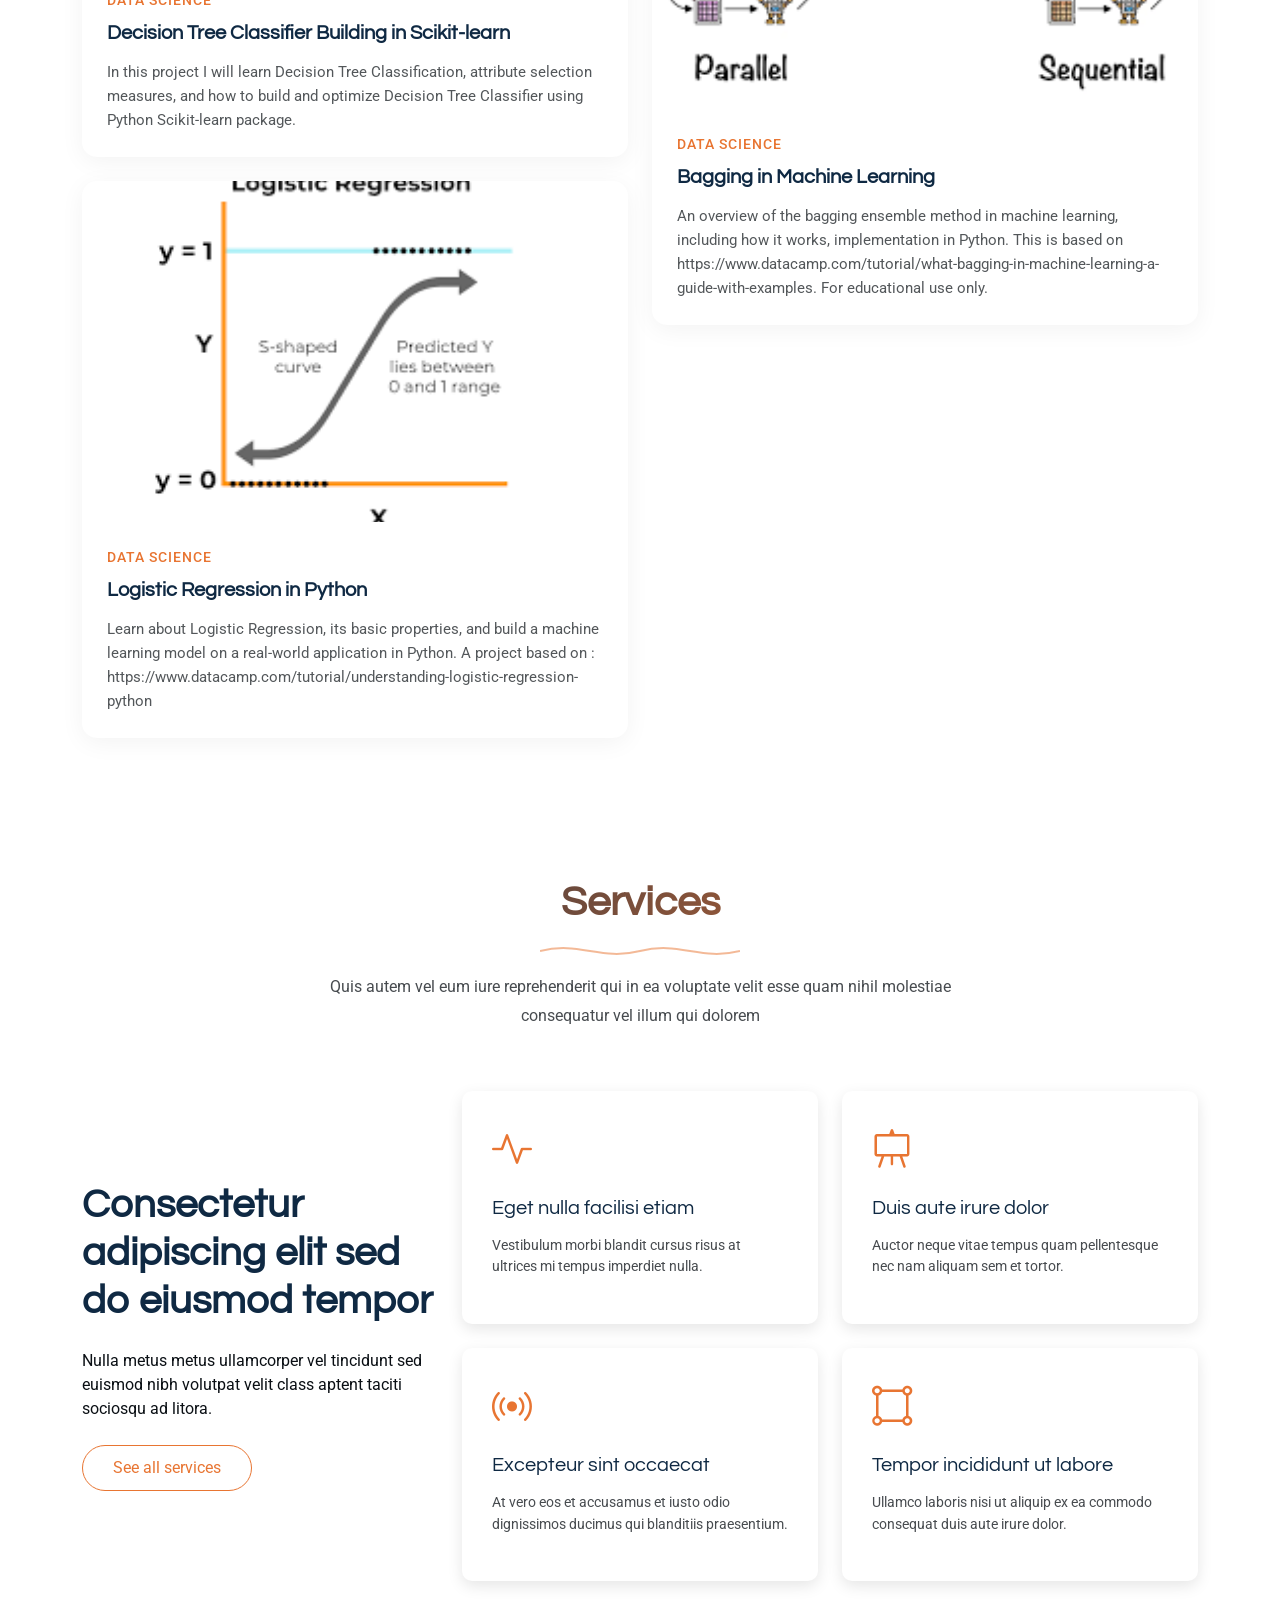
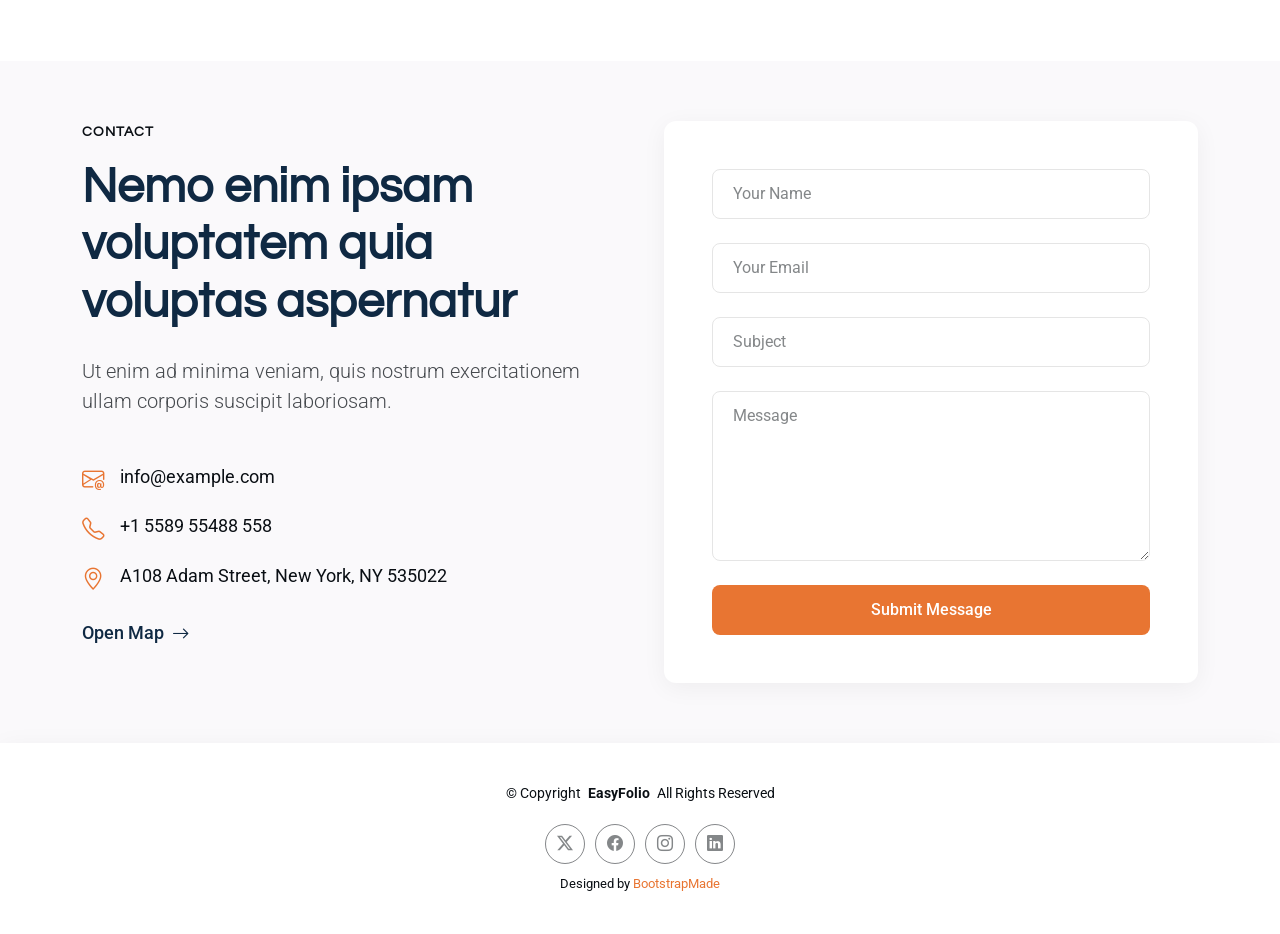
==== commit 0c7c0541: "UPDATE: remove FAQs section." ====
--- a/index.html
+++ b/index.html
@@ -732,102 +732,6 @@
 
     </section><!-- /Services Section -->
 
-    <!-- Faq Section -->
-    <section id="faq" class="faq section">
-
-        <!-- Section Title -->
-        <div class="container section-title" data-aos="fade-up">
-            <h2>Frequently Asked Questions</h2>
-            <div class="title-shape">
-                <svg viewBox="0 0 200 20" xmlns="http://www.w3.org/2000/svg">
-                    <path d="M 0,10 C 40,0 60,20 100,10 C 140,0 160,20 200,10" fill="none" stroke="currentColor"
-                          stroke-width="2"></path>
-                </svg>
-            </div>
-            <p>Quis autem vel eum iure reprehenderit qui in ea voluptate velit esse quam nihil molestiae consequatur vel
-                illum qui dolorem</p>
-        </div><!-- End Section Title -->
-
-        <div class="container">
-
-            <div class="row justify-content-center">
-
-                <div class="col-lg-10" data-aos="fade-up" data-aos-delay="100">
-
-                    <div class="faq-container">
-
-                        <div class="faq-item faq-active">
-                            <h3>Non consectetur a erat nam at lectus urna duis?</h3>
-                            <div class="faq-content">
-                                <p>Feugiat pretium nibh ipsum consequat. Tempus iaculis urna id volutpat lacus laoreet
-                                    non curabitur gravida. Venenatis lectus magna fringilla urna porttitor rhoncus dolor
-                                    purus non.</p>
-                            </div>
-                            <i class="faq-toggle bi bi-chevron-right"></i>
-                        </div><!-- End Faq item-->
-
-                        <div class="faq-item">
-                            <h3>Feugiat scelerisque varius morbi enim nunc faucibus?</h3>
-                            <div class="faq-content">
-                                <p>Dolor sit amet consectetur adipiscing elit pellentesque habitant morbi. Id interdum
-                                    velit laoreet id donec ultrices. Fringilla phasellus faucibus scelerisque eleifend
-                                    donec pretium. Est pellentesque elit ullamcorper dignissim. Mauris ultrices eros in
-                                    cursus turpis massa tincidunt dui.</p>
-                            </div>
-                            <i class="faq-toggle bi bi-chevron-right"></i>
-                        </div><!-- End Faq item-->
-
-                        <div class="faq-item">
-                            <h3>Dolor sit amet consectetur adipiscing elit pellentesque?</h3>
-                            <div class="faq-content">
-                                <p>Eleifend mi in nulla posuere sollicitudin aliquam ultrices sagittis orci. Faucibus
-                                    pulvinar elementum integer enim. Sem nulla pharetra diam sit amet nisl suscipit.
-                                    Rutrum tellus pellentesque eu tincidunt. Lectus urna duis convallis convallis
-                                    tellus. Urna molestie at elementum eu facilisis sed odio morbi quis</p>
-                            </div>
-                            <i class="faq-toggle bi bi-chevron-right"></i>
-                        </div><!-- End Faq item-->
-
-                        <div class="faq-item">
-                            <h3>Ac odio tempor orci dapibus. Aliquam eleifend mi in nulla?</h3>
-                            <div class="faq-content">
-                                <p>Dolor sit amet consectetur adipiscing elit pellentesque habitant morbi. Id interdum
-                                    velit laoreet id donec ultrices. Fringilla phasellus faucibus scelerisque eleifend
-                                    donec pretium. Est pellentesque elit ullamcorper dignissim. Mauris ultrices eros in
-                                    cursus turpis massa tincidunt dui.</p>
-                            </div>
-                            <i class="faq-toggle bi bi-chevron-right"></i>
-                        </div><!-- End Faq item-->
-
-                        <div class="faq-item">
-                            <h3>Tempus quam pellentesque nec nam aliquam sem et tortor?</h3>
-                            <div class="faq-content">
-                                <p>Molestie a iaculis at erat pellentesque adipiscing commodo. Dignissim suspendisse in
-                                    est ante in. Nunc vel risus commodo viverra maecenas accumsan. Sit amet nisl
-                                    suscipit adipiscing bibendum est. Purus gravida quis blandit turpis cursus in</p>
-                            </div>
-                            <i class="faq-toggle bi bi-chevron-right"></i>
-                        </div><!-- End Faq item-->
-
-                        <div class="faq-item">
-                            <h3>Perspiciatis quod quo quos nulla quo illum ullam?</h3>
-                            <div class="faq-content">
-                                <p>Enim ea facilis quaerat voluptas quidem et dolorem. Quis et consequatur non sed in
-                                    suscipit sequi. Distinctio ipsam dolore et.</p>
-                            </div>
-                            <i class="faq-toggle bi bi-chevron-right"></i>
-                        </div><!-- End Faq item-->
-
-                    </div>
-
-                </div><!-- End Faq Column-->
-
-            </div>
-
-        </div>
-
-    </section><!-- /Faq Section -->
-
     <!-- Contact Section -->
     <section id="contact" class="contact section light-background">
 
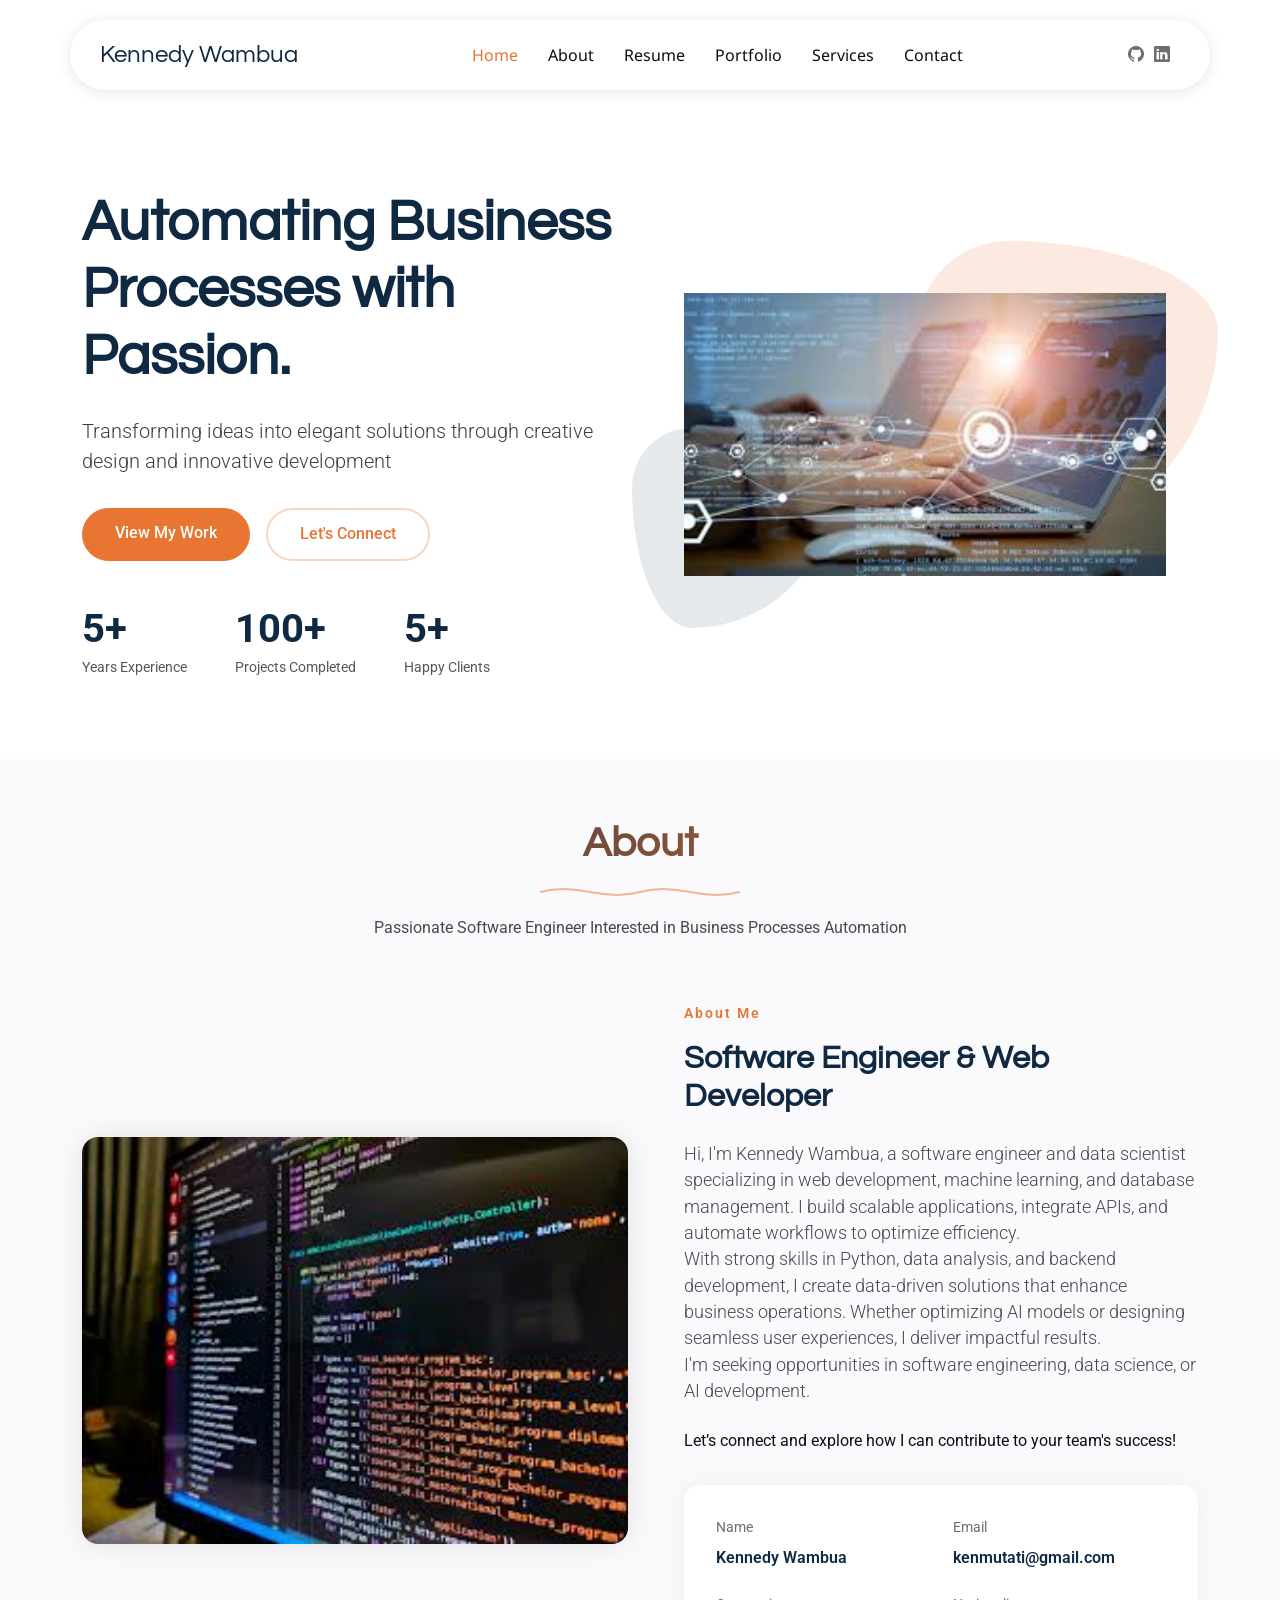
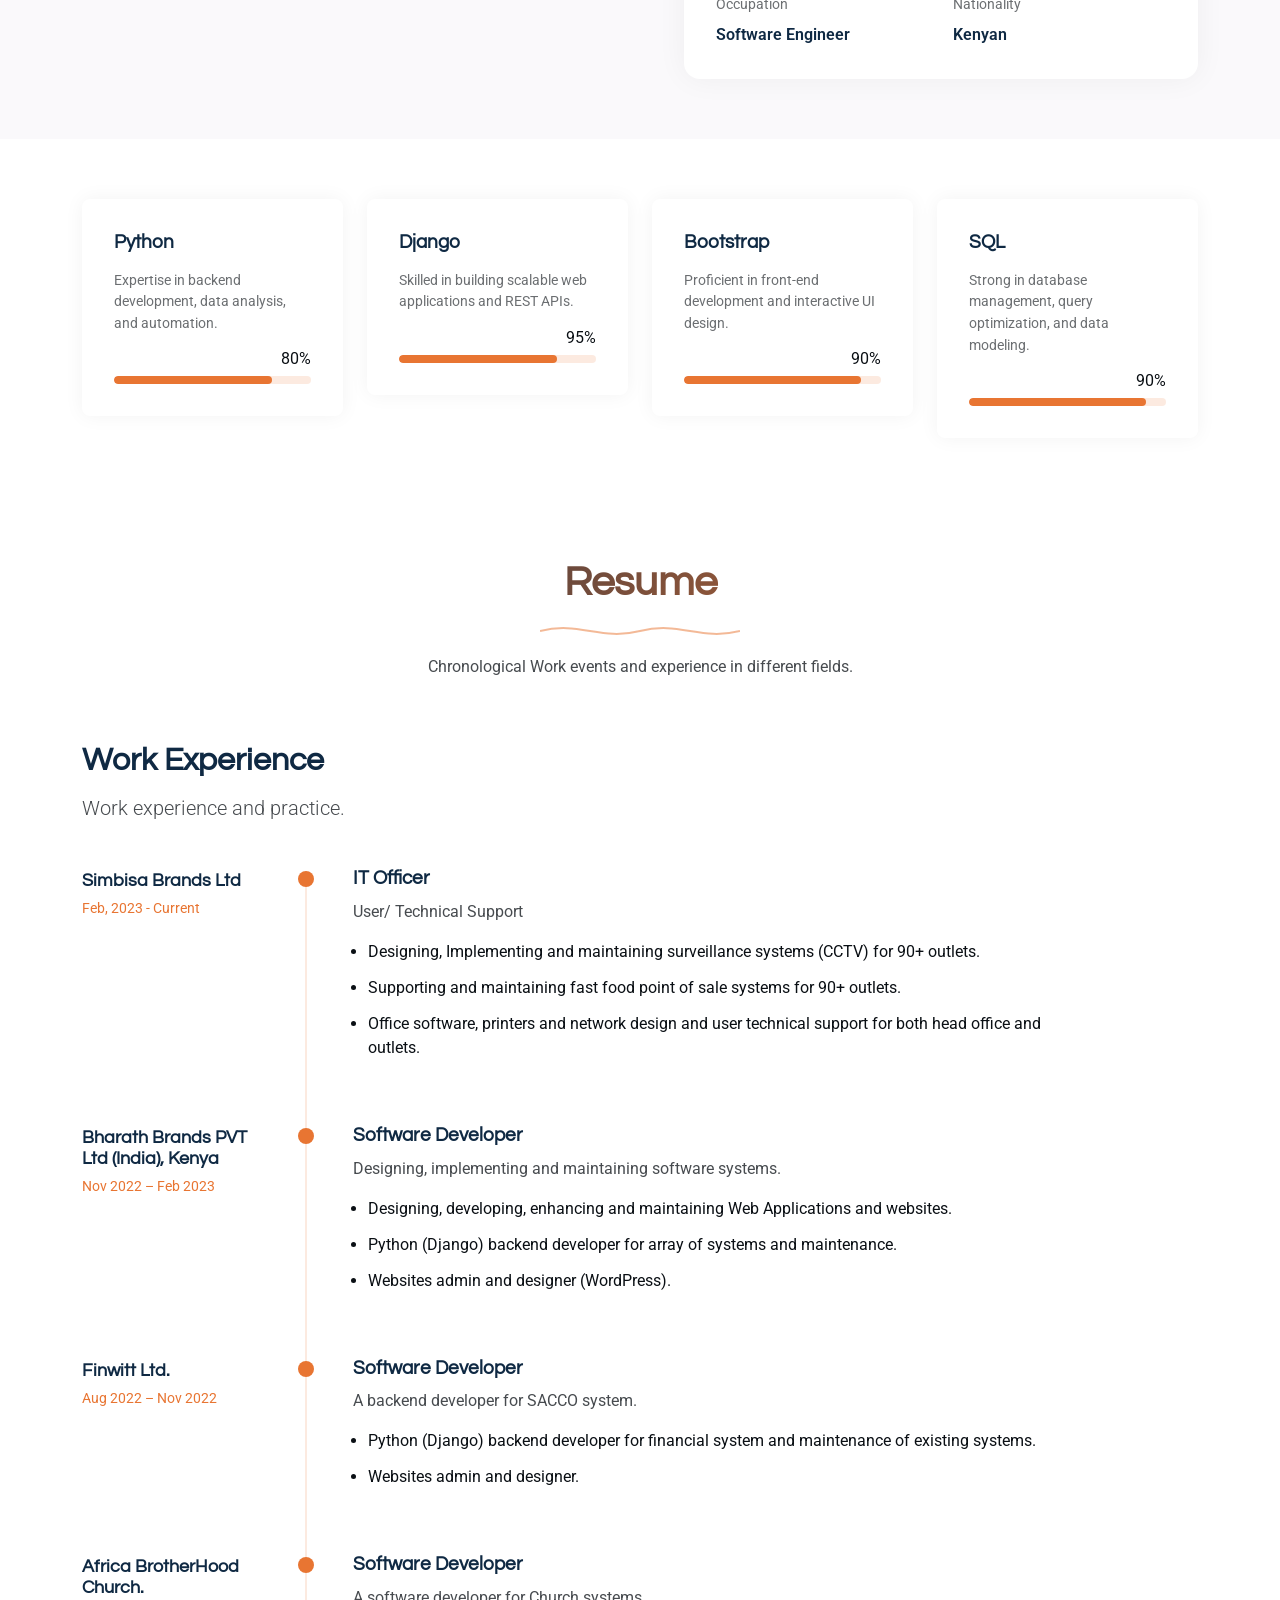
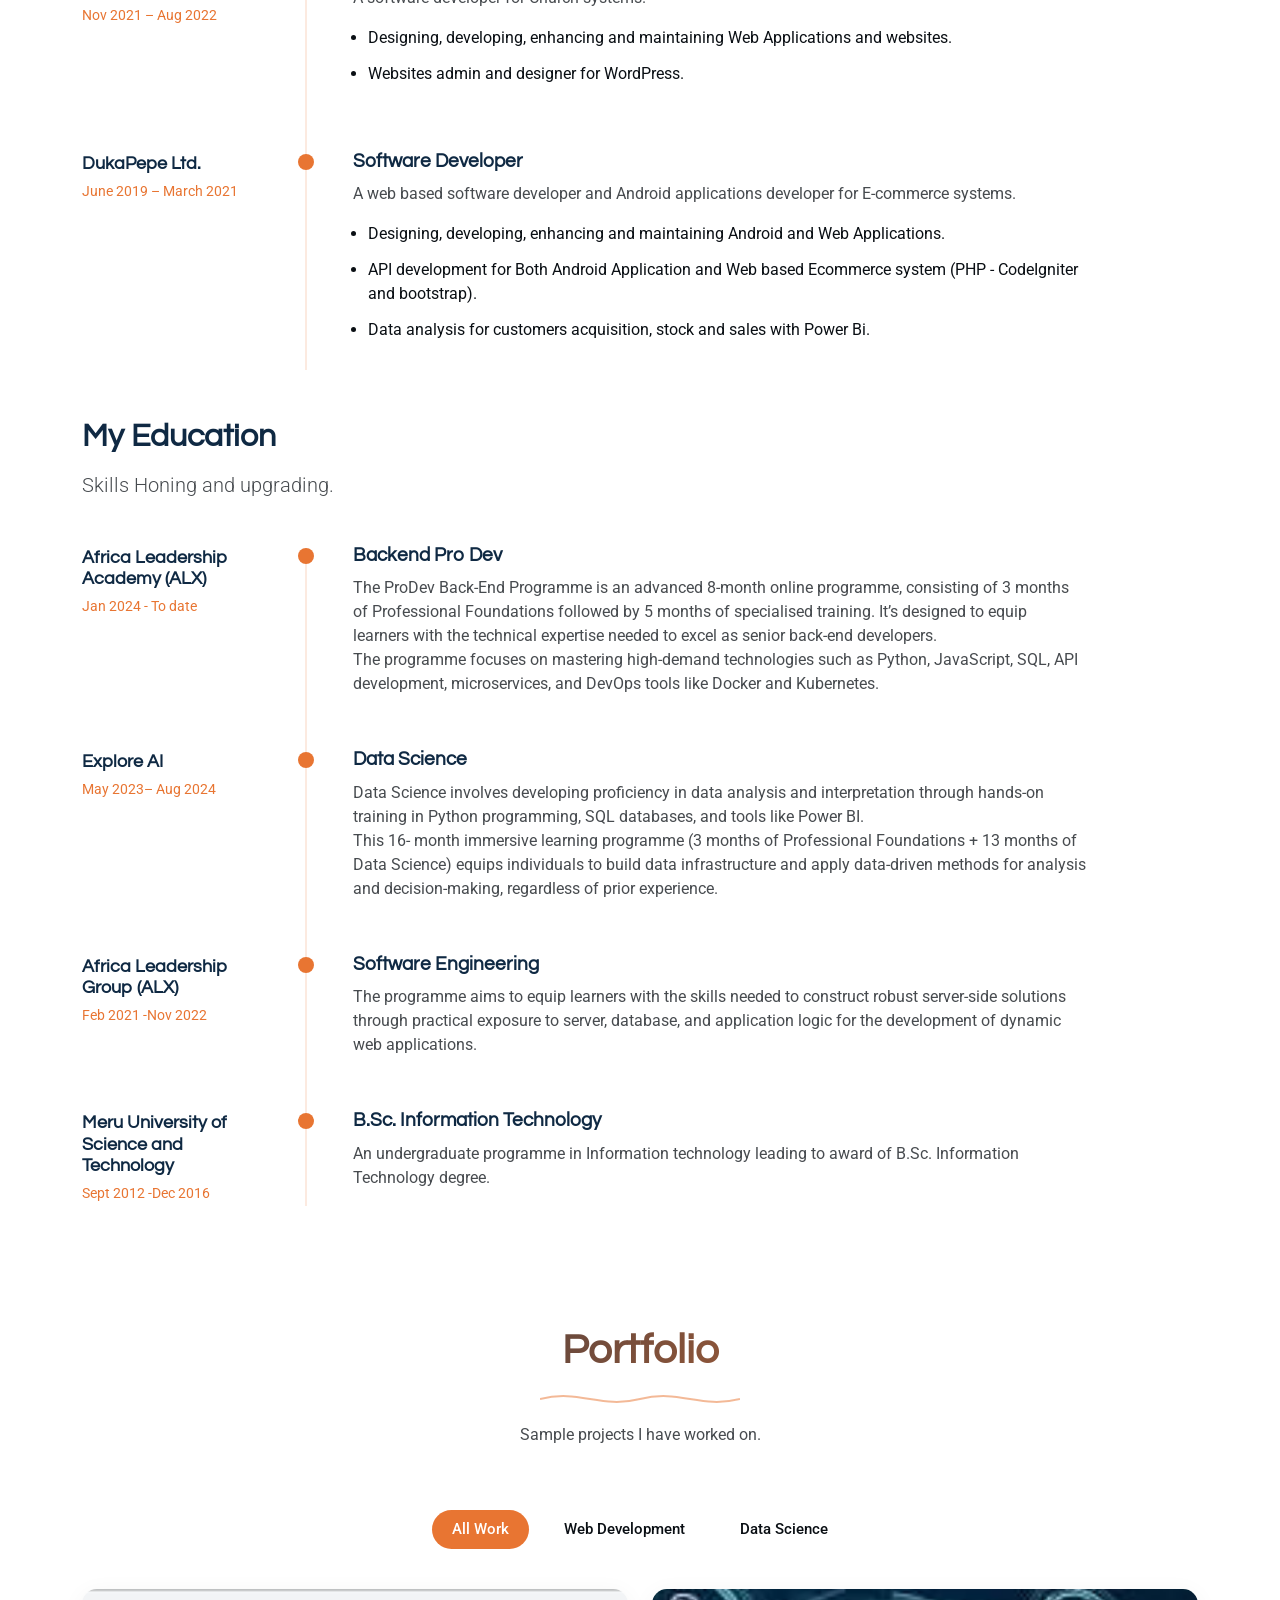
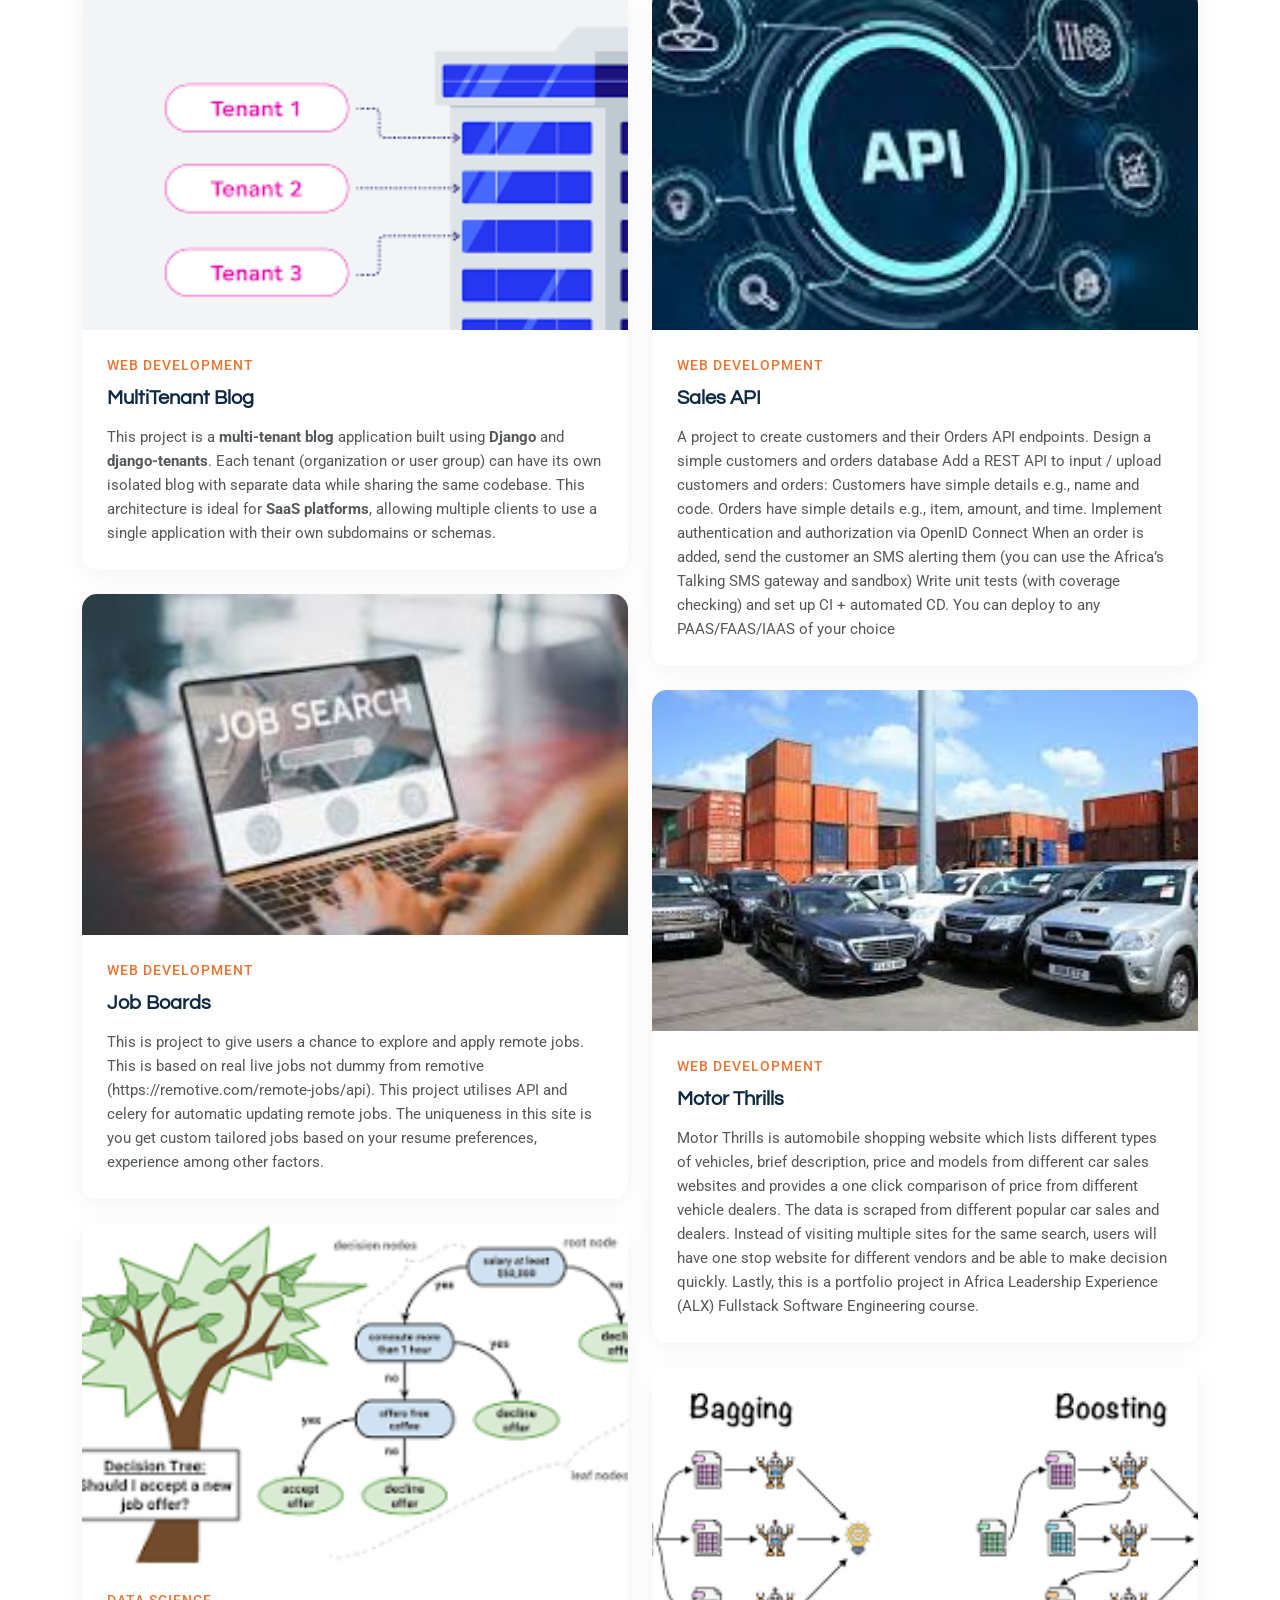
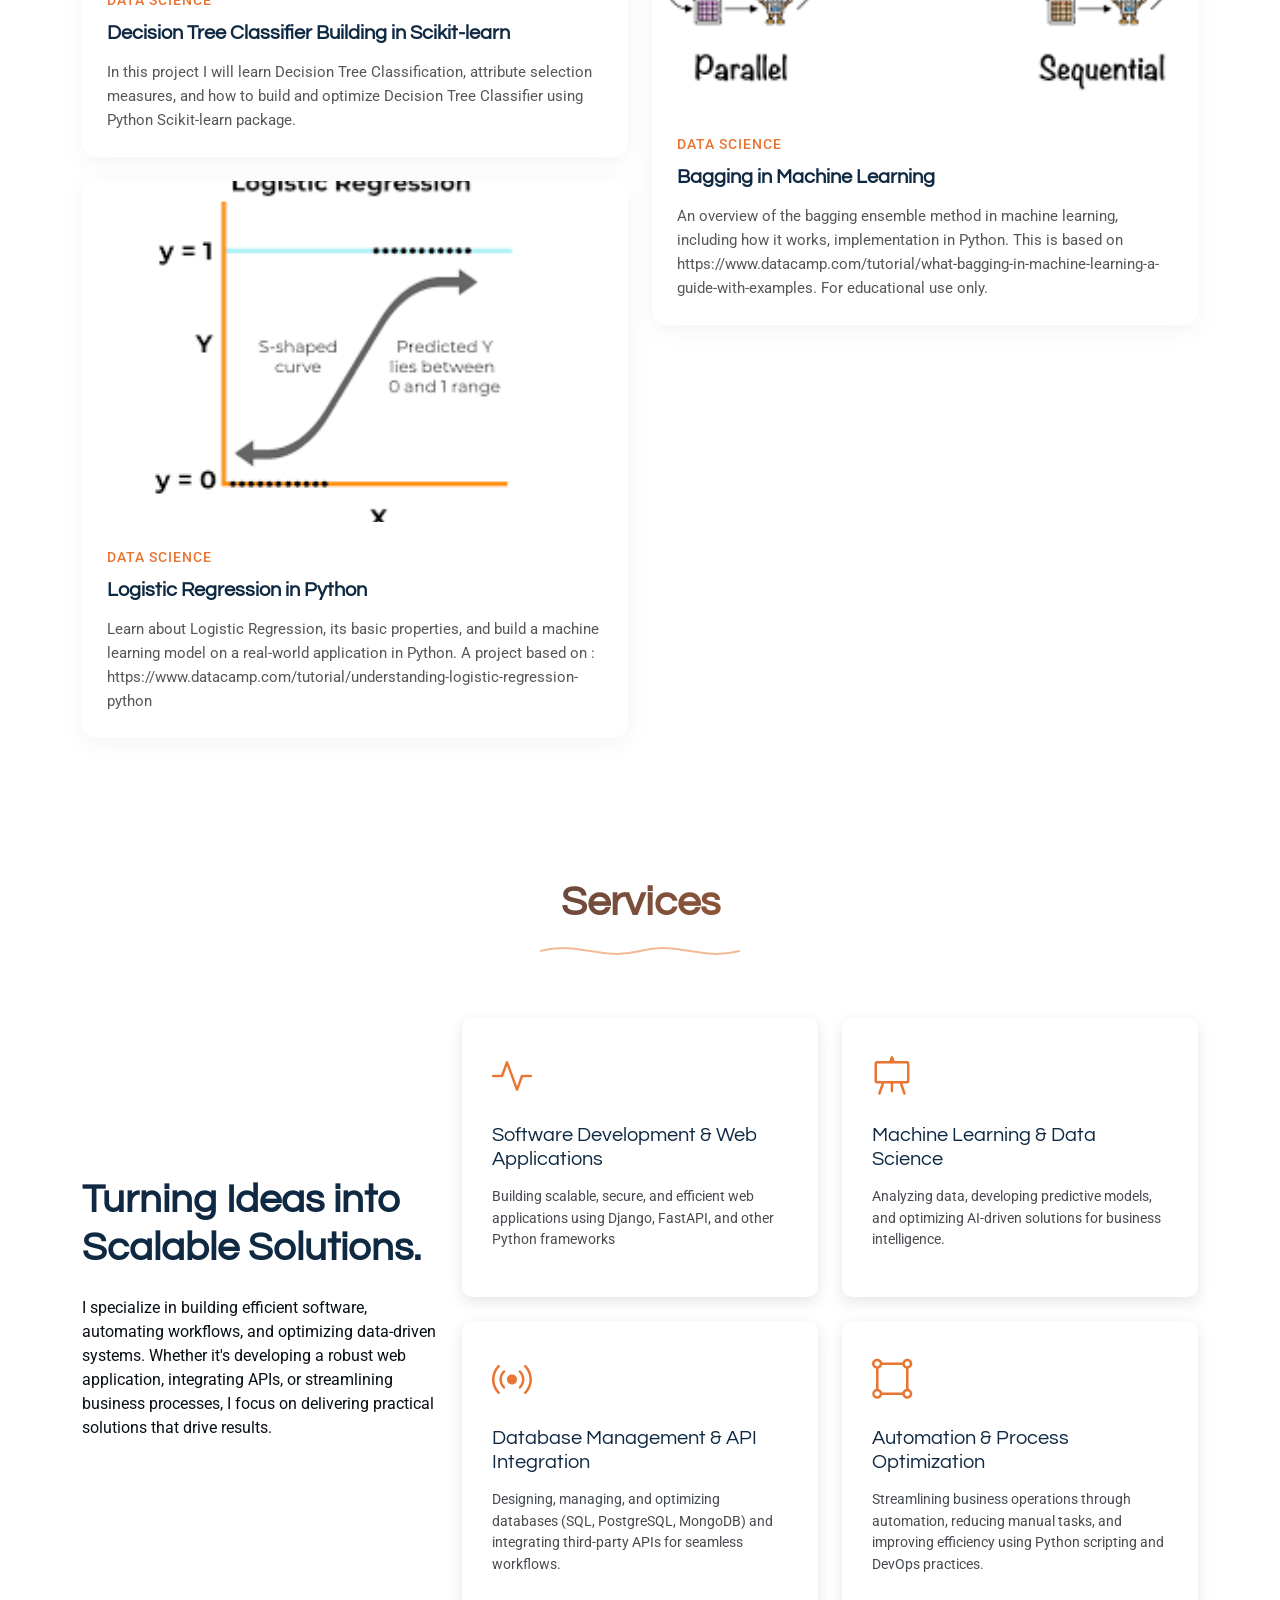
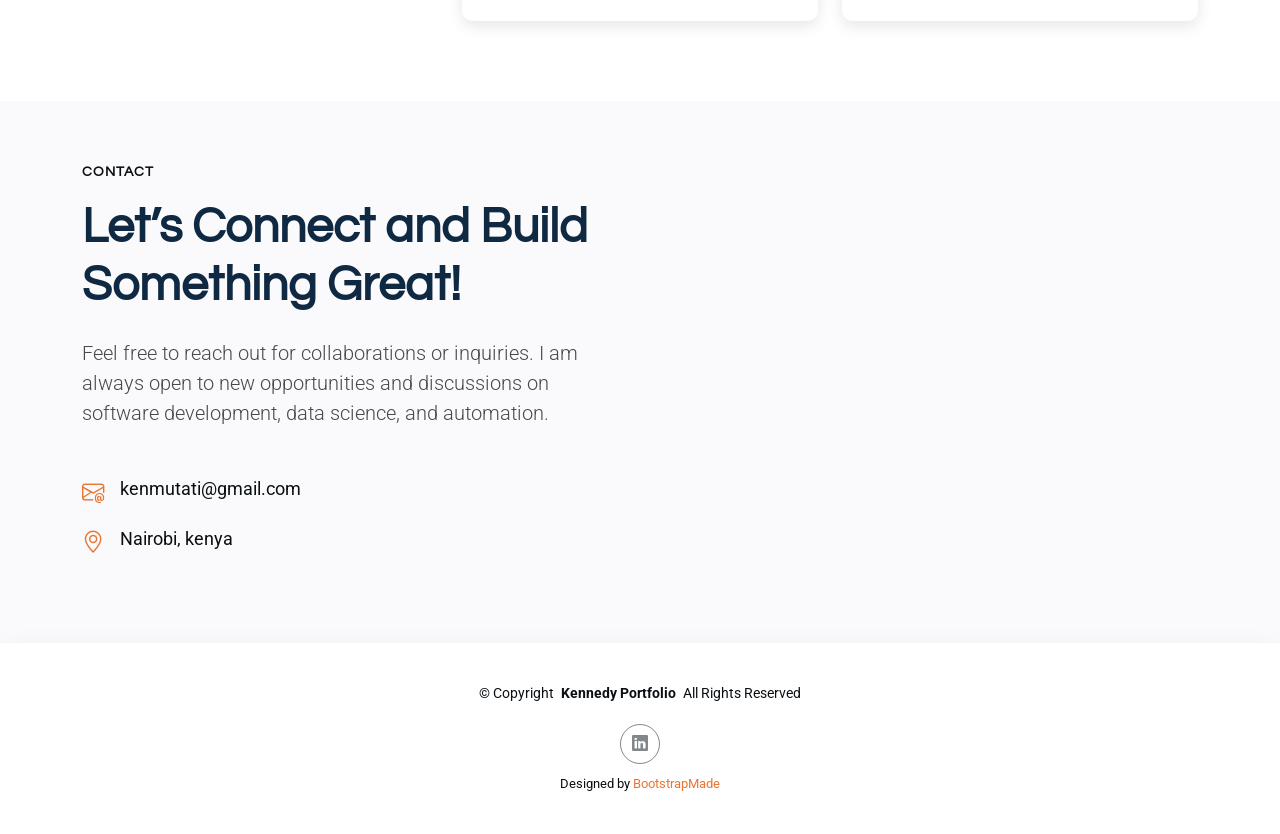
==== commit c991cb9c: "UPDATE: services and contact info." ====
--- a/index.html
+++ b/index.html
@@ -414,11 +414,16 @@
                                     <div class="timeline-dot"></div>
                                     <div class="timeline-right">
                                         <h3 class="position">Backend Pro Dev</h3>
-                                        <p class="description">The ProDev Back-End Programme is an advanced 8-month online programme, consisting of
-                                            3 months of Professional Foundations followed by 5 months of specialised training. It’s
-                                            designed to equip learners with the technical expertise needed to excel as senior back-end
-                                            developers. <br> The programme focuses on mastering high-demand technologies such as
-                                            Python, JavaScript, SQL, API development, microservices, and DevOps tools like Docker and
+                                        <p class="description">The ProDev Back-End Programme is an advanced 8-month
+                                            online programme, consisting of
+                                            3 months of Professional Foundations followed by 5 months of specialised
+                                            training. It’s
+                                            designed to equip learners with the technical expertise needed to excel as
+                                            senior back-end
+                                            developers. <br> The programme focuses on mastering high-demand technologies
+                                            such as
+                                            Python, JavaScript, SQL, API development, microservices, and DevOps tools
+                                            like Docker and
                                             Kubernetes.</p>
                                     </div>
                                 </div>
@@ -431,11 +436,16 @@
                                     <div class="timeline-dot"></div>
                                     <div class="timeline-right">
                                         <h3 class="position">Data Science</h3>
-                                        <p class="description">Data Science involves developing proficiency in data analysis and interpretation through
-                                            hands-on training in Python programming, SQL databases, and tools like Power BI. <br> This 16-
-                                            month immersive learning programme (3 months of Professional Foundations + 13 months
-                                            of Data Science) equips individuals to build data infrastructure and apply data-driven
-                                            methods for analysis and decision-making, regardless of prior experience.</p>
+                                        <p class="description">Data Science involves developing proficiency in data
+                                            analysis and interpretation through
+                                            hands-on training in Python programming, SQL databases, and tools like Power
+                                            BI. <br> This 16-
+                                            month immersive learning programme (3 months of Professional Foundations +
+                                            13 months
+                                            of Data Science) equips individuals to build data infrastructure and apply
+                                            data-driven
+                                            methods for analysis and decision-making, regardless of prior experience.
+                                        </p>
                                     </div>
                                 </div>
 
@@ -447,7 +457,8 @@
                                     <div class="timeline-dot"></div>
                                     <div class="timeline-right">
                                         <h3 class="position">Software Engineering</h3>
-                                        <p class="description">The programme aims to equip learners with the skills needed to construct robust
+                                        <p class="description">The programme aims to equip learners with the skills
+                                            needed to construct robust
                                             server-side solutions through practical exposure to server, database, and
                                             application logic for the development of dynamic web applications.</p>
                                     </div>
@@ -460,7 +471,8 @@
                                     <div class="timeline-dot"></div>
                                     <div class="timeline-right">
                                         <h3 class="position">B.Sc. Information Technology</h3>
-                                        <p class="description">An undergraduate programme in Information technology leading to award of B.Sc. Information Technology degree.</p>
+                                        <p class="description">An undergraduate programme in Information technology
+                                            leading to award of B.Sc. Information Technology degree.</p>
                                     </div>
                                 </div>
                             </div>
@@ -509,7 +521,8 @@
                                      loading="lazy">
                                 <div class="portfolio-overlay">
                                     <div class="portfolio-actions">
-                                        <a href="https://github.com/homemix/multitenantBlog" target="_blank" class="details-link"><i
+                                        <a href="https://github.com/homemix/multitenantBlog" target="_blank"
+                                           class="details-link"><i
                                                 class="bi bi-arrow-right"></i></a>
                                     </div>
                                 </div>
@@ -517,7 +530,11 @@
                             <div class="portfolio-content">
                                 <span class="category">Web Development</span>
                                 <h3>MultiTenant Blog</h3>
-                                <p>This project is a <b>multi-tenant blog</b> application built using <b>Django </b> and <b>django-tenants</b>. Each tenant (organization or user group) can have its own isolated blog with separate data while sharing the same codebase. This architecture is ideal for <b>SaaS platforms</b>, allowing multiple clients to use a single application with their own subdomains or schemas.</p>
+                                <p>This project is a <b>multi-tenant blog</b> application built using <b>Django </b> and
+                                    <b>django-tenants</b>. Each tenant (organization or user group) can have its own
+                                    isolated blog with separate data while sharing the same codebase. This architecture
+                                    is ideal for <b>SaaS platforms</b>, allowing multiple clients to use a single
+                                    application with their own subdomains or schemas.</p>
                             </div>
                         </div>
                     </div><!-- End Portfolio Item -->
@@ -529,7 +546,8 @@
                                      loading="lazy">
                                 <div class="portfolio-overlay">
                                     <div class="portfolio-actions">
-                                        <a href="https://github.com/homemix/sales_API" target="_blank" class="details-link"><i
+                                        <a href="https://github.com/homemix/sales_API" target="_blank"
+                                           class="details-link"><i
                                                 class="bi bi-arrow-right"></i></a>
                                     </div>
                                 </div>
@@ -537,14 +555,16 @@
                             <div class="portfolio-content">
                                 <span class="category">Web Development</span>
                                 <h3>Sales API</h3>
-                               <p>A project to create customers and their Orders API endpoints.
-                                   Design a simple customers and orders database
-                                   Add a REST API to input / upload customers and orders:
-                                   Customers have simple details e.g., name and code.
-                                   Orders have simple details e.g., item, amount, and time.
-                                   Implement authentication and authorization via OpenID Connect
-                                   When an order is added, send the customer an SMS alerting them (you can use the Africa’s Talking SMS gateway and sandbox)
-                                   Write unit tests (with coverage checking) and set up CI + automated CD. You can deploy to any PAAS/FAAS/IAAS of your choice</p>
+                                <p>A project to create customers and their Orders API endpoints.
+                                    Design a simple customers and orders database
+                                    Add a REST API to input / upload customers and orders:
+                                    Customers have simple details e.g., name and code.
+                                    Orders have simple details e.g., item, amount, and time.
+                                    Implement authentication and authorization via OpenID Connect
+                                    When an order is added, send the customer an SMS alerting them (you can use the
+                                    Africa’s Talking SMS gateway and sandbox)
+                                    Write unit tests (with coverage checking) and set up CI + automated CD. You can
+                                    deploy to any PAAS/FAAS/IAAS of your choice</p>
                             </div>
                         </div>
                     </div><!-- End Portfolio Item -->
@@ -555,7 +575,8 @@
                                      loading="lazy">
                                 <div class="portfolio-overlay">
                                     <div class="portfolio-actions">
-                                        <a href="https://github.com/homemix/jobBoards" target="_blank" class="details-link"><i
+                                        <a href="https://github.com/homemix/jobBoards" target="_blank"
+                                           class="details-link"><i
                                                 class="bi bi-arrow-right"></i></a>
                                     </div>
                                 </div>
@@ -563,10 +584,12 @@
                             <div class="portfolio-content">
                                 <span class="category">Web Development</span>
                                 <h3>Job Boards</h3>
-                               <p>This is project to give users a chance to explore and apply remote jobs.
-                                   This is based on real live jobs not dummy from remotive (https://remotive.com/remote-jobs/api).
-                                   This project utilises API and celery for automatic updating remote jobs.
-                                   The uniqueness in this site is you get custom tailored jobs based on your resume preferences, experience among other factors.</p>
+                                <p>This is project to give users a chance to explore and apply remote jobs.
+                                    This is based on real live jobs not dummy from remotive
+                                    (https://remotive.com/remote-jobs/api).
+                                    This project utilises API and celery for automatic updating remote jobs.
+                                    The uniqueness in this site is you get custom tailored jobs based on your resume
+                                    preferences, experience among other factors.</p>
                             </div>
                         </div>
                     </div><!-- End Portfolio Item -->
@@ -577,7 +600,8 @@
                                      loading="lazy">
                                 <div class="portfolio-overlay">
                                     <div class="portfolio-actions">
-                                        <a href="https://github.com/homemix/motor_thrills" target="_blank" class="details-link"><i
+                                        <a href="https://github.com/homemix/motor_thrills" target="_blank"
+                                           class="details-link"><i
                                                 class="bi bi-arrow-right"></i></a>
                                     </div>
                                 </div>
@@ -585,24 +609,31 @@
                             <div class="portfolio-content">
                                 <span class="category">Web Development</span>
                                 <h3>Motor Thrills</h3>
-                             <p>Motor Thrills is automobile shopping website which lists different types of vehicles, brief description, price and models from different car sales websites and provides a one click comparison of price from different vehicle dealers.
-
-                                 The data is scraped from different popular car sales and dealers. Instead of visiting multiple sites for the same search, users will have one stop website for different vendors and be able to make decision quickly.
-
-                                 Lastly, this is a portfolio project in Africa Leadership Experience (ALX) Fullstack Software Engineering course.</p>
+                                <p>Motor Thrills is automobile shopping website which lists different types of vehicles,
+                                    brief description, price and models from different car sales websites and provides a
+                                    one click comparison of price from different vehicle dealers.
+
+                                    The data is scraped from different popular car sales and dealers. Instead of
+                                    visiting multiple sites for the same search, users will have one stop website for
+                                    different vendors and be able to make decision quickly.
+
+                                    Lastly, this is a portfolio project in Africa Leadership Experience (ALX) Fullstack
+                                    Software Engineering course.</p>
                             </div>
                         </div>
                     </div><!-- End Portfolio Item -->
 
-<!--                    Data Science Portfolio-->
+                    <!--                    Data Science Portfolio-->
                     <div class="col-lg-6 col-md-6 portfolio-item isotope-item filter-data">
                         <div class="portfolio-card">
                             <div class="portfolio-image">
-                                <img src="assets/img/portfolio/decision%20tree%20classifier.png" class="img-fluid" alt=""
+                                <img src="assets/img/portfolio/decision%20tree%20classifier.png" class="img-fluid"
+                                     alt=""
                                      loading="lazy">
                                 <div class="portfolio-overlay">
                                     <div class="portfolio-actions">
-                                        <a href="https://www.datascienceportfol.io/ken_wambua/projects/1" class="details-link"><i
+                                        <a href="https://www.datascienceportfol.io/ken_wambua/projects/1"
+                                           class="details-link"><i
                                                 class="bi bi-arrow-right"></i></a>
                                     </div>
                                 </div>
@@ -610,7 +641,9 @@
                             <div class="portfolio-content">
                                 <span class="category">Data Science</span>
                                 <h3>Decision Tree Classifier Building in Scikit-learn</h3>
-                                <p>In this project I will learn Decision Tree Classification, attribute selection measures, and how to build and optimize Decision Tree Classifier using Python Scikit-learn package.</p>
+                                <p>In this project I will learn Decision Tree Classification, attribute selection
+                                    measures, and how to build and optimize Decision Tree Classifier using Python
+                                    Scikit-learn package.</p>
                             </div>
                         </div>
                     </div><!-- End Portfolio Item -->
@@ -621,7 +654,8 @@
                                      loading="lazy">
                                 <div class="portfolio-overlay">
                                     <div class="portfolio-actions">
-                                        <a href="https://www.datascienceportfol.io/ken_wambua/projects/2" class="details-link"><i
+                                        <a href="https://www.datascienceportfol.io/ken_wambua/projects/2"
+                                           class="details-link"><i
                                                 class="bi bi-arrow-right"></i></a>
                                     </div>
                                 </div>
@@ -629,7 +663,10 @@
                             <div class="portfolio-content">
                                 <span class="category">Data Science</span>
                                 <h3>Bagging in Machine Learning</h3>
-                             <p>An overview of the bagging ensemble method in machine learning, including how it works, implementation in Python. This is based on https://www.datacamp.com/tutorial/what-bagging-in-machine-learning-a-guide-with-examples. For educational use only.</p>
+                                <p>An overview of the bagging ensemble method in machine learning, including how it
+                                    works, implementation in Python. This is based on
+                                    https://www.datacamp.com/tutorial/what-bagging-in-machine-learning-a-guide-with-examples.
+                                    For educational use only.</p>
                             </div>
                         </div>
                     </div><!-- End Portfolio Item -->
@@ -640,7 +677,8 @@
                                      loading="lazy">
                                 <div class="portfolio-overlay">
                                     <div class="portfolio-actions">
-                                        <a href="https://www.datascienceportfol.io/ken_wambua/projects/3" class="details-link"><i
+                                        <a href="https://www.datascienceportfol.io/ken_wambua/projects/3"
+                                           class="details-link"><i
                                                 class="bi bi-arrow-right"></i></a>
                                     </div>
                                 </div>
@@ -648,7 +686,9 @@
                             <div class="portfolio-content">
                                 <span class="category">Data Science</span>
                                 <h3>Logistic Regression in Python</h3>
-                           <p>Learn about Logistic Regression, its basic properties, and build a machine learning model on a real-world application in Python. A project based on : https://www.datacamp.com/tutorial/understanding-logistic-regression-python</p>
+                                <p>Learn about Logistic Regression, its basic properties, and build a machine learning
+                                    model on a real-world application in Python. A project based on :
+                                    https://www.datacamp.com/tutorial/understanding-logistic-regression-python</p>
                             </div>
                         </div>
                     </div><!-- End Portfolio Item -->
@@ -675,18 +715,18 @@
                           stroke-width="2"></path>
                 </svg>
             </div>
-            <p>Quis autem vel eum iure reprehenderit qui in ea voluptate velit esse quam nihil molestiae consequatur vel
-                illum qui dolorem</p>
+<!--            <p>Key services to offer</p>-->
         </div><!-- End Section Title -->
 
         <div class="container" data-aos="fade-up" data-aos-delay="100">
 
             <div class="row align-items-center">
                 <div class="col-lg-4 mb-5 mb-lg-0">
-                    <h2 class="fw-bold mb-4 servies-title">Consectetur adipiscing elit sed do eiusmod tempor</h2>
-                    <p class="mb-4">Nulla metus metus ullamcorper vel tincidunt sed euismod nibh volutpat velit class
-                        aptent taciti sociosqu ad litora.</p>
-                    <a href="#" class="btn btn-outline-primary">See all services</a>
+                    <h2 class="fw-bold mb-4 servies-title">Turning Ideas into Scalable Solutions.</h2>
+                    <p class="mb-4">I specialize in building efficient software, automating workflows, and optimizing
+                        data-driven systems. Whether it's developing a robust web application, integrating APIs, or
+                        streamlining business processes, I focus on delivering practical solutions that drive
+                        results.</p>
                 </div>
                 <div class="col-lg-8">
                     <div class="row g-4">
@@ -694,33 +734,32 @@
                         <div class="col-md-6" data-aos="fade-up" data-aos-delay="200">
                             <div class="service-item">
                                 <i class="bi bi-activity icon"></i>
-                                <h3><a href="service-details.html">Eget nulla facilisi etiam</a></h3>
-                                <p>Vestibulum morbi blandit cursus risus at ultrices mi tempus imperdiet nulla.</p>
+                                <h3>Software Development & Web Applications</h3>
+                                <p>Building scalable, secure, and efficient web applications using Django, FastAPI, and other Python frameworks</p>
                             </div>
                         </div><!-- End Service Item -->
 
                         <div class="col-md-6" data-aos="fade-up" data-aos-delay="300">
                             <div class="service-item">
                                 <i class="bi bi-easel icon"></i>
-                                <h3><a href="service-details.html">Duis aute irure dolor</a></h3>
-                                <p>Auctor neque vitae tempus quam pellentesque nec nam aliquam sem et tortor.</p>
+                                <h3>Machine Learning & Data Science</h3>
+                                <p> Analyzing data, developing predictive models, and optimizing AI-driven solutions for business intelligence.</p>
                             </div>
                         </div><!-- End Service Item -->
 
                         <div class="col-md-6" data-aos="fade-up" data-aos-delay="400">
                             <div class="service-item">
                                 <i class="bi bi-broadcast icon"></i>
-                                <h3><a href="service-details.html">Excepteur sint occaecat</a></h3>
-                                <p>At vero eos et accusamus et iusto odio dignissimos ducimus qui blanditiis
-                                    praesentium.</p>
+                                <h3>Database Management & API Integration</h3>
+                                <p>Designing, managing, and optimizing databases (SQL, PostgreSQL, MongoDB) and integrating third-party APIs for seamless workflows.</p>
                             </div>
                         </div><!-- End Service Item -->
 
                         <div class="col-md-6" data-aos="fade-up" data-aos-delay="500">
                             <div class="service-item">
                                 <i class="bi bi-bounding-box-circles icon"></i>
-                                <h3><a href="service-details.html">Tempor incididunt ut labore</a></h3>
-                                <p>Ullamco laboris nisi ut aliquip ex ea commodo consequat duis aute irure dolor.</p>
+                                <h3>Automation & Process Optimization</h3>
+                                <p>Streamlining business operations through automation, reducing manual tasks, and improving efficiency using Python scripting and DevOps practices.</p>
                             </div>
                         </div><!-- End Service Item -->
 
@@ -741,75 +780,70 @@
                 <div class="col-lg-6">
                     <div class="content" data-aos="fade-up" data-aos-delay="200">
                         <div class="section-category mb-3">Contact</div>
-                        <h2 class="display-5 mb-4">Nemo enim ipsam voluptatem quia voluptas aspernatur</h2>
-                        <p class="lead mb-4">Ut enim ad minima veniam, quis nostrum exercitationem ullam corporis
-                            suscipit laboriosam.</p>
+                        <h2 class="display-5 mb-4">Let’s Connect and Build Something Great!</h2>
+                        <p class="lead mb-4">Feel free to reach out for collaborations or inquiries. I am always open to new opportunities and discussions on software development, data science, and automation.</p>
 
                         <div class="contact-info mt-5">
                             <div class="info-item d-flex mb-3">
                                 <i class="bi bi-envelope-at me-3"></i>
-                                <span>info@example.com</span>
-                            </div>
-
-                            <div class="info-item d-flex mb-3">
-                                <i class="bi bi-telephone me-3"></i>
-                                <span>+1 5589 55488 558</span>
-                            </div>
+                                <span>kenmutati@gmail.com</span>
+                            </div>
+
+<!--                            <div class="info-item d-flex mb-3">-->
+<!--                                <i class="bi bi-telephone me-3"></i>-->
+<!--                                <span>+1 5589 55488 558</span>-->
+<!--                            </div>-->
 
                             <div class="info-item d-flex mb-4">
                                 <i class="bi bi-geo-alt me-3"></i>
-                                <span>A108 Adam Street, New York, NY 535022</span>
-                            </div>
-
-                            <a href="#" class="map-link d-inline-flex align-items-center">
-                                Open Map
-                                <i class="bi bi-arrow-right ms-2"></i>
-                            </a>
-                        </div>
-                    </div>
-                </div>
-
-                <div class="col-lg-6">
-                    <div class="contact-form card" data-aos="fade-up" data-aos-delay="300">
-                        <div class="card-body p-4 p-lg-5">
-
-                            <form action="forms/contact.php" method="post" class="php-email-form">
-                                <div class="row gy-4">
-
-                                    <div class="col-12">
-                                        <input type="text" name="name" class="form-control" placeholder="Your Name"
-                                               required="">
-                                    </div>
-
-                                    <div class="col-12 ">
-                                        <input type="email" class="form-control" name="email" placeholder="Your Email"
-                                               required="">
-                                    </div>
-
-                                    <div class="col-12">
-                                        <input type="text" class="form-control" name="subject" placeholder="Subject"
-                                               required="">
-                                    </div>
-
-                                    <div class="col-12">
-                                        <textarea class="form-control" name="message" rows="6" placeholder="Message"
-                                                  required=""></textarea>
-                                    </div>
-
-                                    <div class="col-12 text-center">
-                                        <div class="loading">Loading</div>
-                                        <div class="error-message"></div>
-                                        <div class="sent-message">Your message has been sent. Thank you!</div>
-
-                                        <button type="submit" class="btn btn-submit w-100">Submit Message</button>
-                                    </div>
-
-                                </div>
-                            </form>
-
-                        </div>
-                    </div>
-                </div>
+                                <span>Nairobi, kenya</span>
+                            </div>
+
+                        </div>
+                    </div>
+                </div>
+
+<!--                <div class="col-lg-6">-->
+<!--                    <div class="contact-form card" data-aos="fade-up" data-aos-delay="300">-->
+<!--                        <div class="card-body p-4 p-lg-5">-->
+
+<!--                            <form action="forms/contact.php" method="post" class="php-email-form">-->
+<!--                                <div class="row gy-4">-->
+
+<!--                                    <div class="col-12">-->
+<!--                                        <input type="text" name="name" class="form-control" placeholder="Your Name"-->
+<!--                                               required="">-->
+<!--                                    </div>-->
+
+<!--                                    <div class="col-12 ">-->
+<!--                                        <input type="email" class="form-control" name="email" placeholder="Your Email"-->
+<!--                                               required="">-->
+<!--                                    </div>-->
+
+<!--                                    <div class="col-12">-->
+<!--                                        <input type="text" class="form-control" name="subject" placeholder="Subject"-->
+<!--                                               required="">-->
+<!--                                    </div>-->
+
+<!--                                    <div class="col-12">-->
+<!--                                        <textarea class="form-control" name="message" rows="6" placeholder="Message"-->
+<!--                                                  required=""></textarea>-->
+<!--                                    </div>-->
+
+<!--                                    <div class="col-12 text-center">-->
+<!--                                        <div class="loading">Loading</div>-->
+<!--                                        <div class="error-message"></div>-->
+<!--                                        <div class="sent-message">Your message has been sent. Thank you!</div>-->
+
+<!--                                        <button type="submit" class="btn btn-submit w-100">Submit Message</button>-->
+<!--                                    </div>-->
+
+<!--                                </div>-->
+<!--                            </form>-->
+
+<!--                        </div>-->
+<!--                    </div>-->
+<!--                </div>-->
 
             </div>
 
@@ -823,14 +857,14 @@
 
     <div class="container">
         <div class="copyright text-center ">
-            <p>© <span>Copyright</span> <strong class="px-1 sitename">EasyFolio</strong>
+            <p>© <span>Copyright</span> <strong class="px-1 sitename">Kennedy Portfolio</strong>
                 <span>All Rights Reserved</span></p>
         </div>
         <div class="social-links d-flex justify-content-center">
-            <a href=""><i class="bi bi-twitter-x"></i></a>
-            <a href=""><i class="bi bi-facebook"></i></a>
-            <a href=""><i class="bi bi-instagram"></i></a>
-            <a href=""><i class="bi bi-linkedin"></i></a>
+<!--            <a href=""><i class="bi bi-twitter-x"></i></a>-->
+<!--            <a href=""><i class="bi bi-facebook"></i></a>-->
+<!--            <a href=""><i class="bi bi-instagram"></i></a>-->
+            <a href="https://www.linkedin.com/in/kennedy-wambua/"><i class="bi bi-linkedin"></i> </a>
         </div>
         <div class="credits">
             <!-- All the links in the footer should remain intact. -->
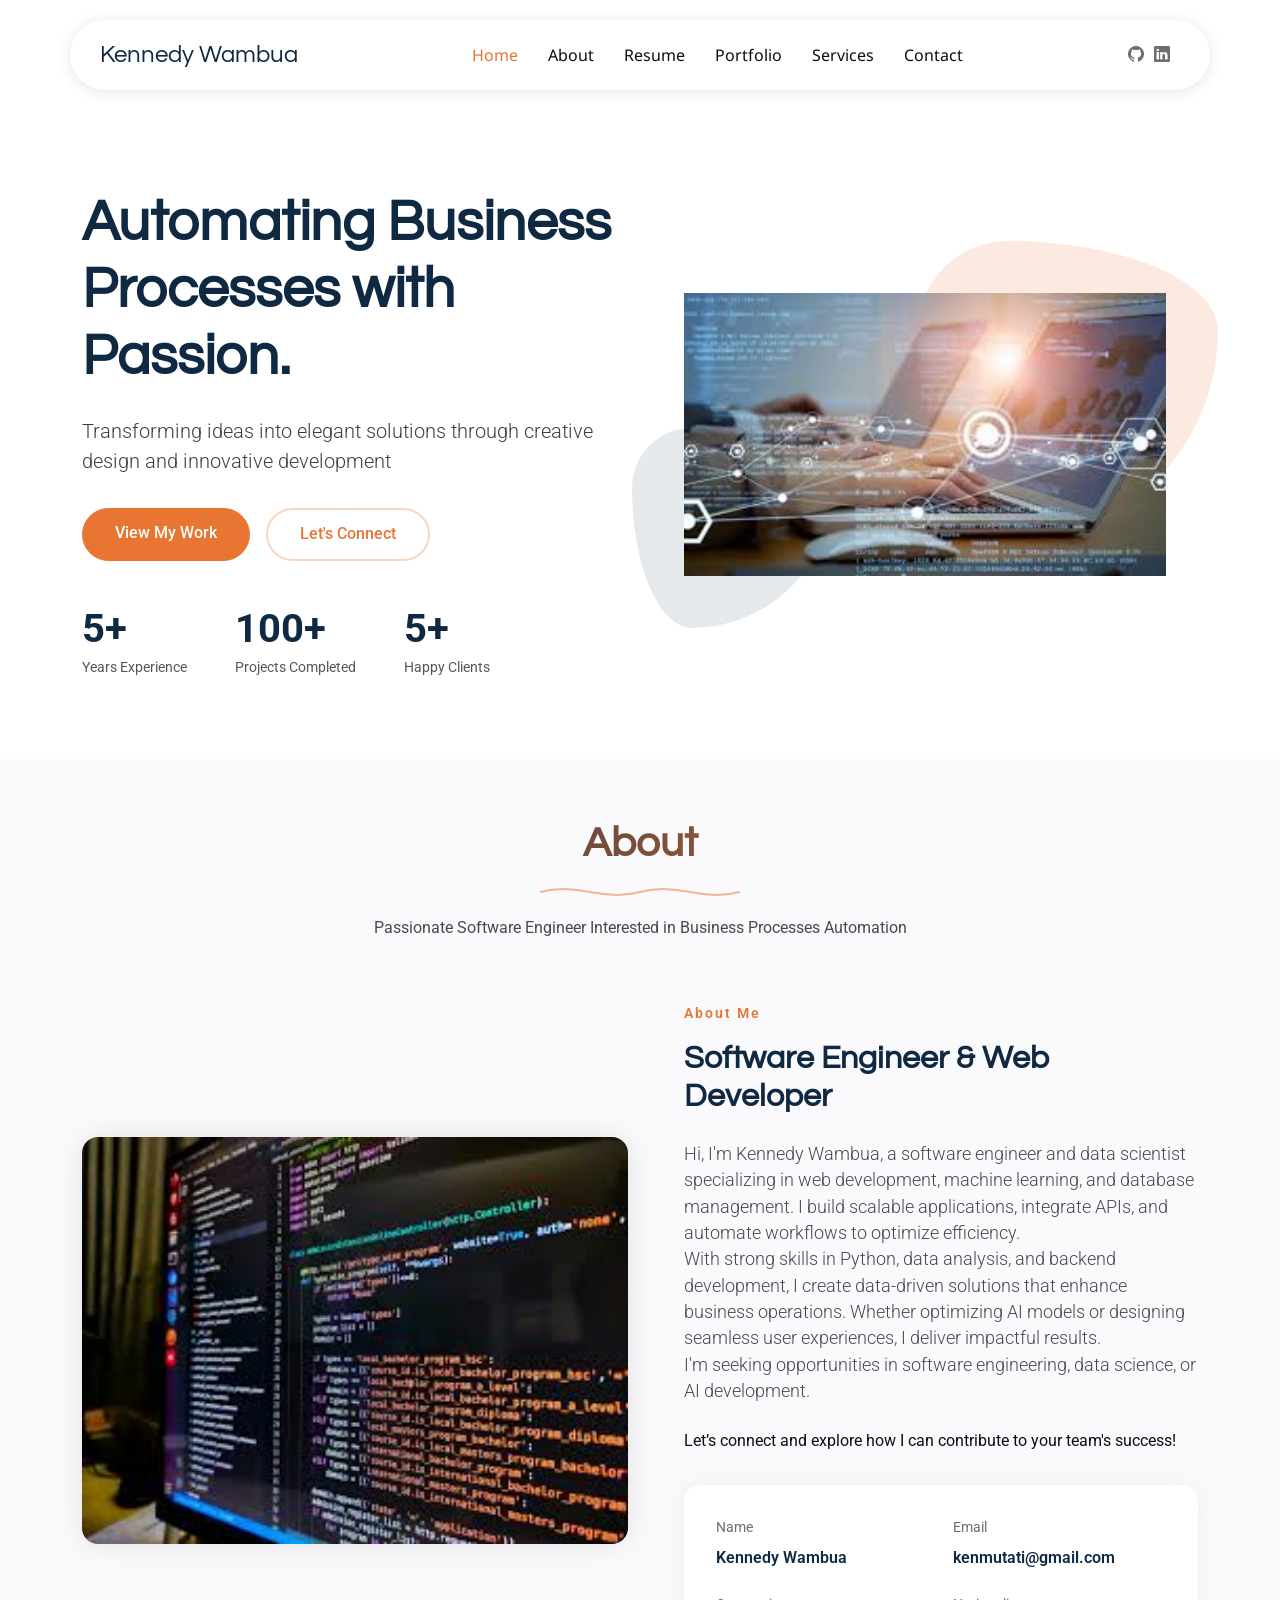
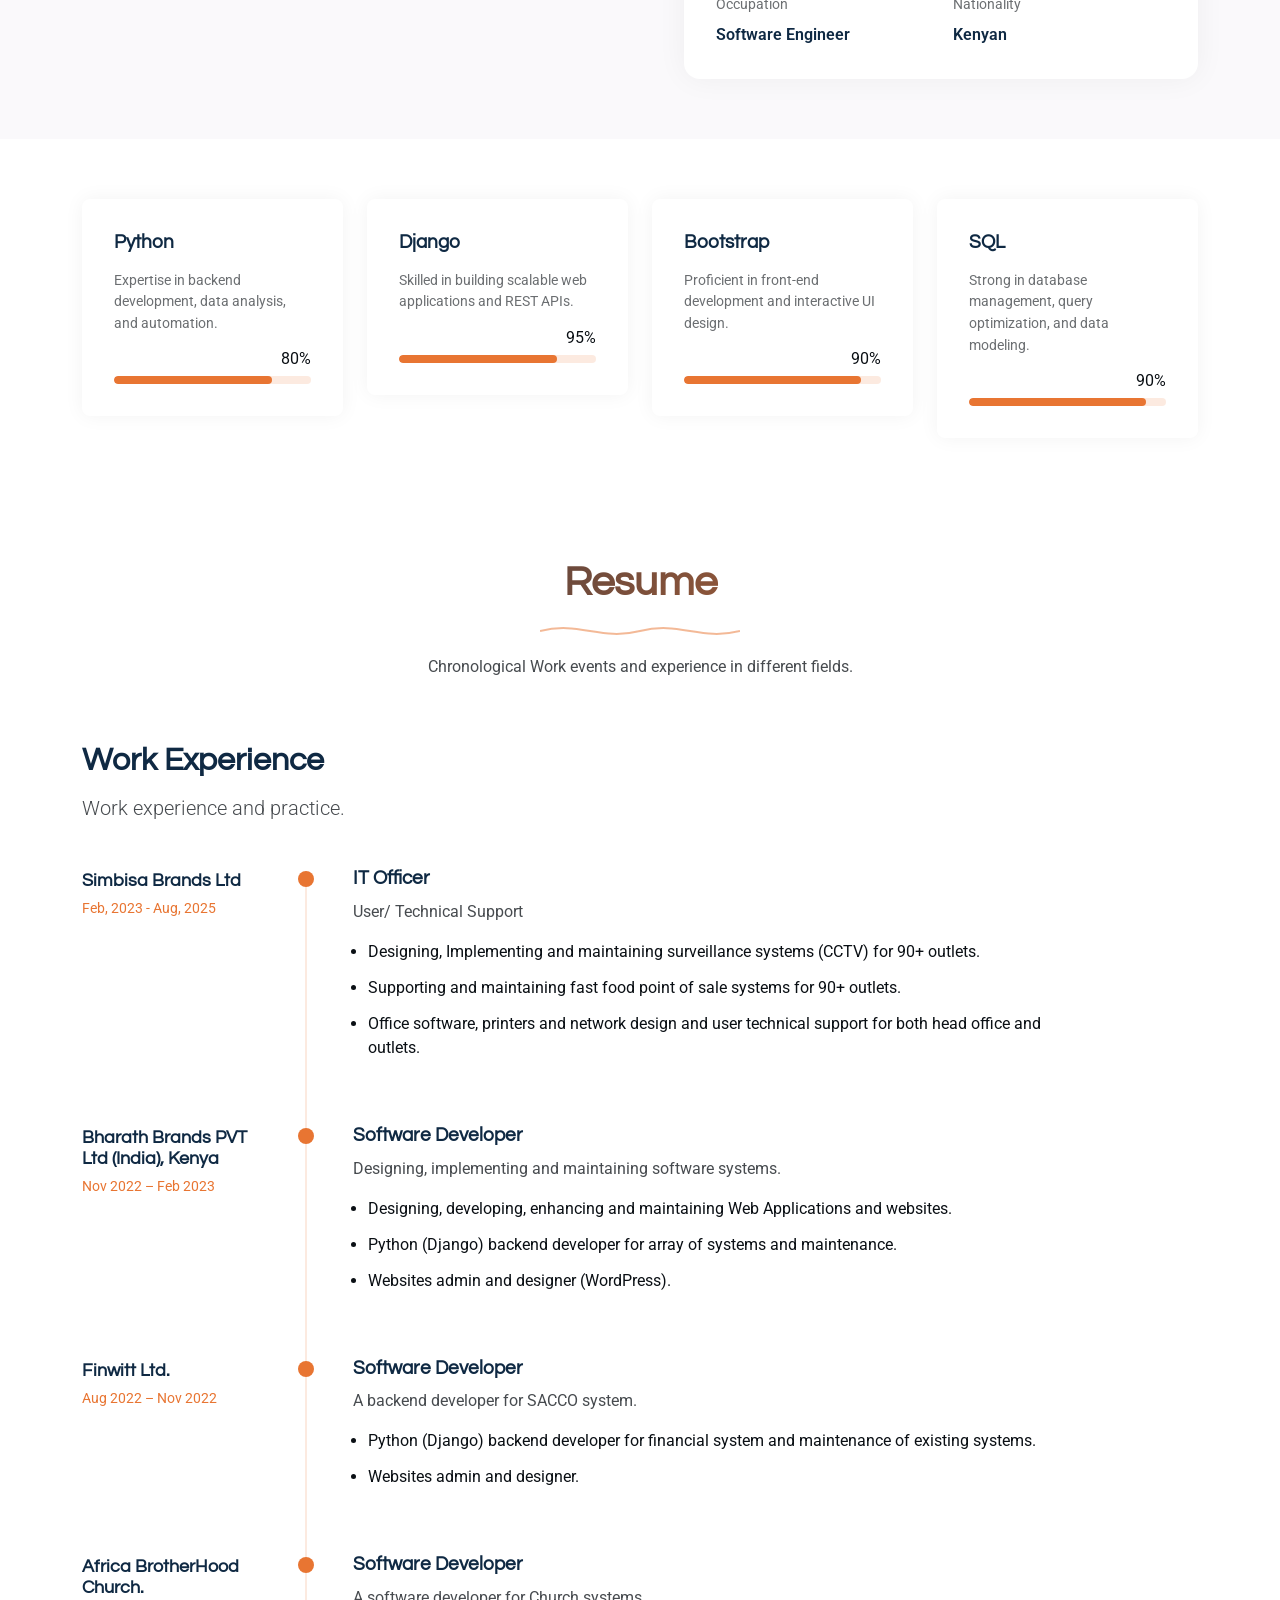
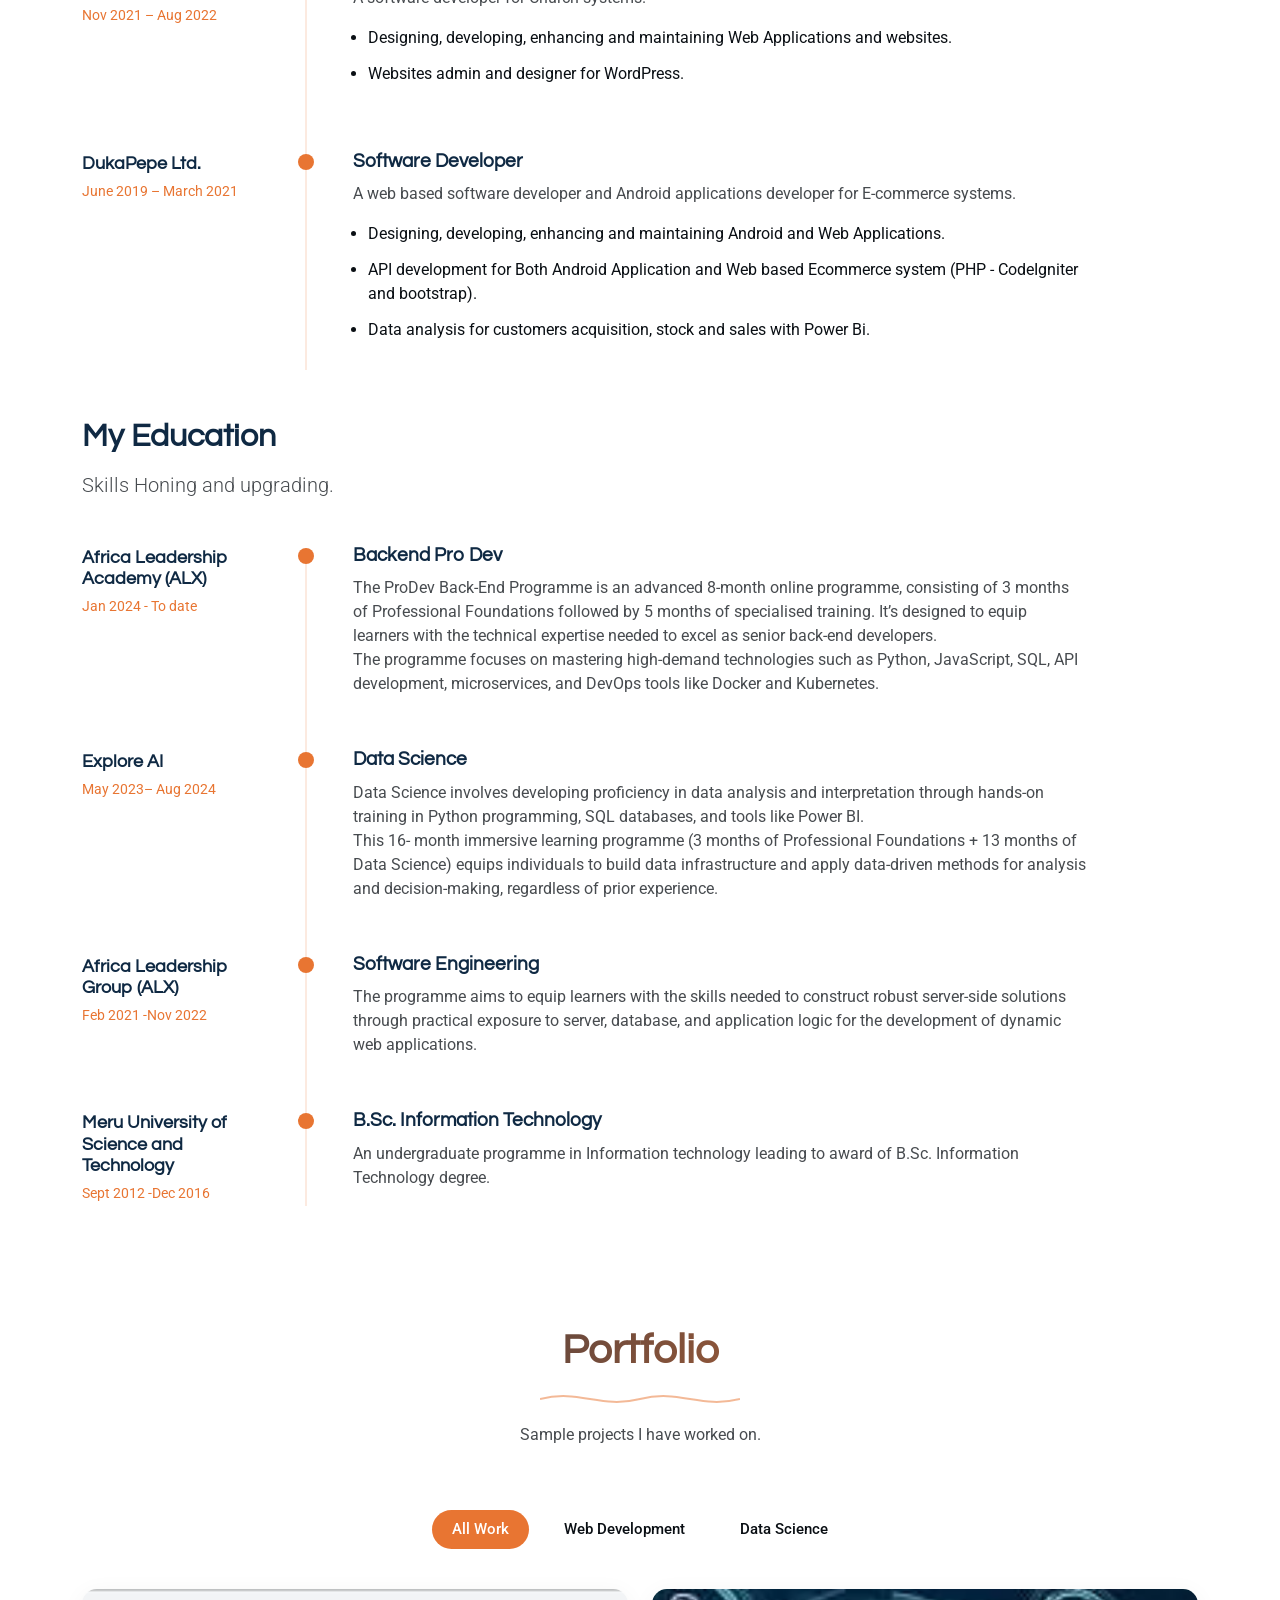
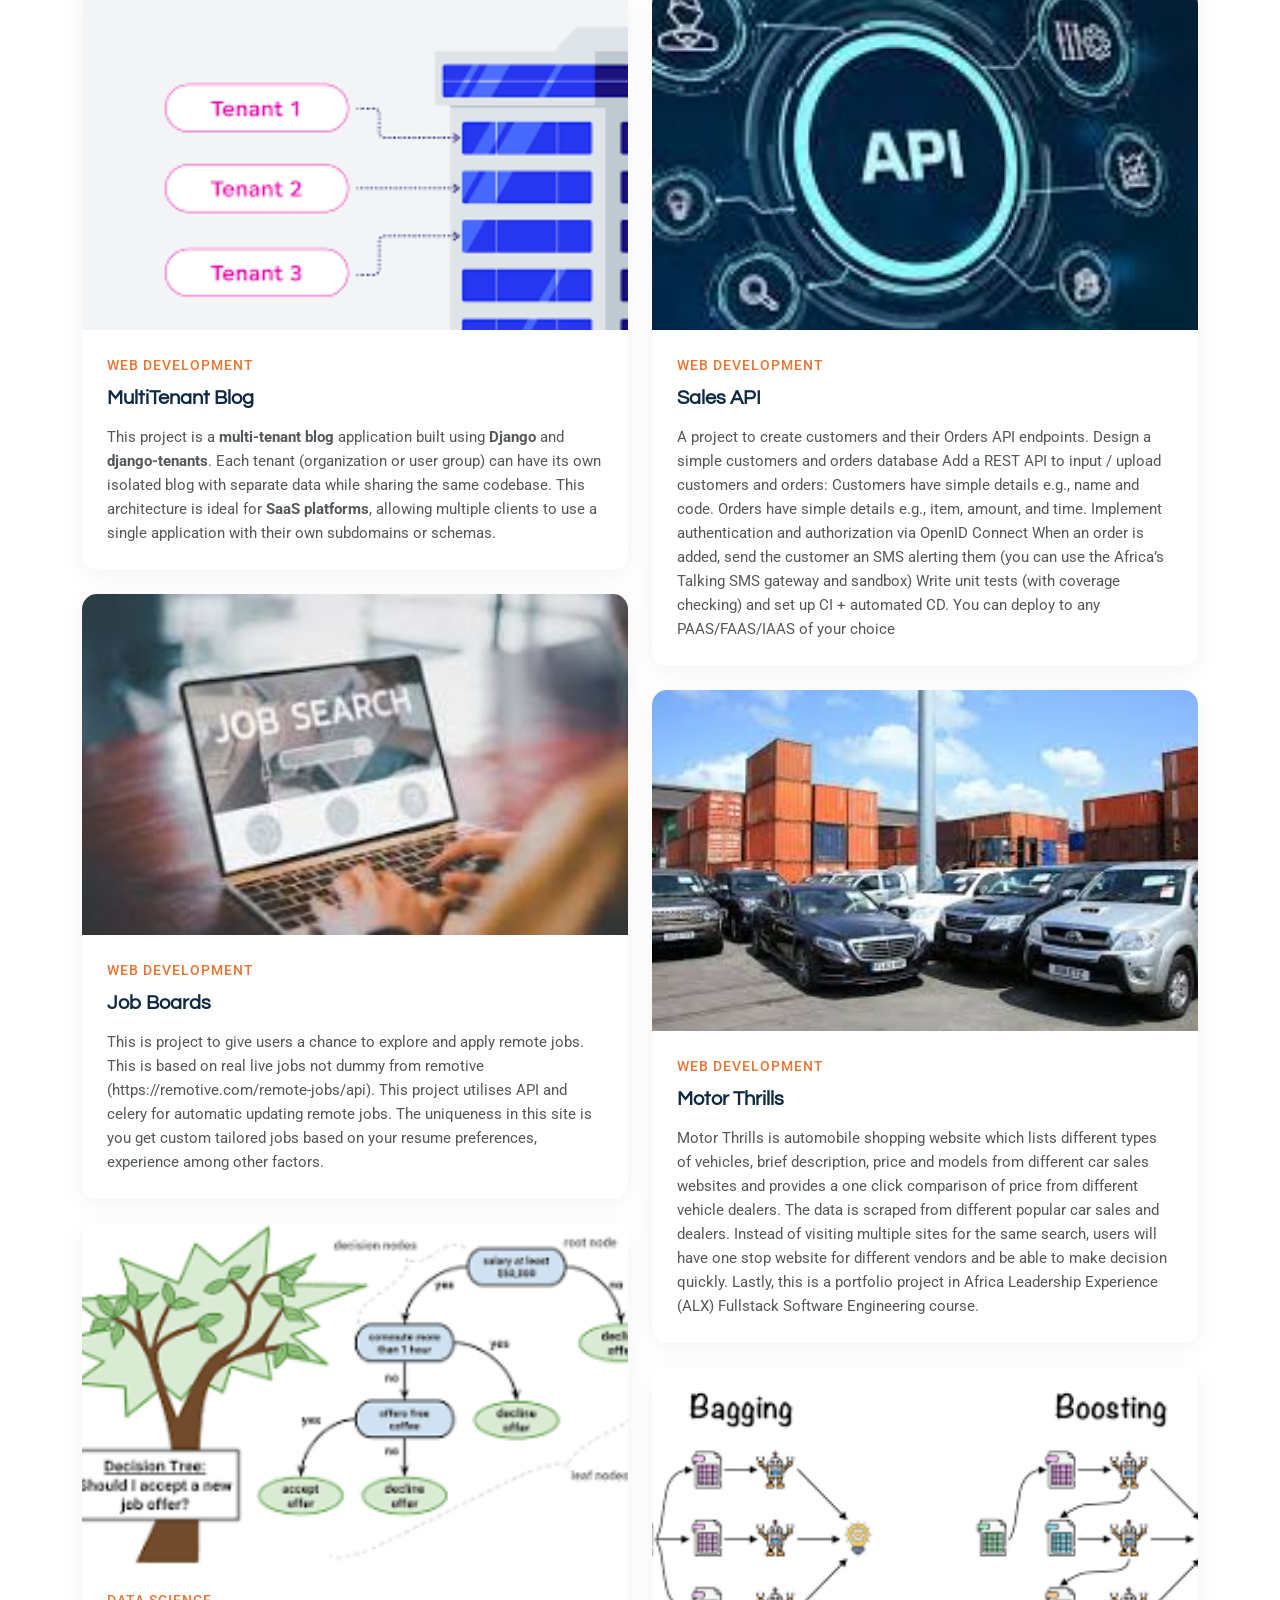
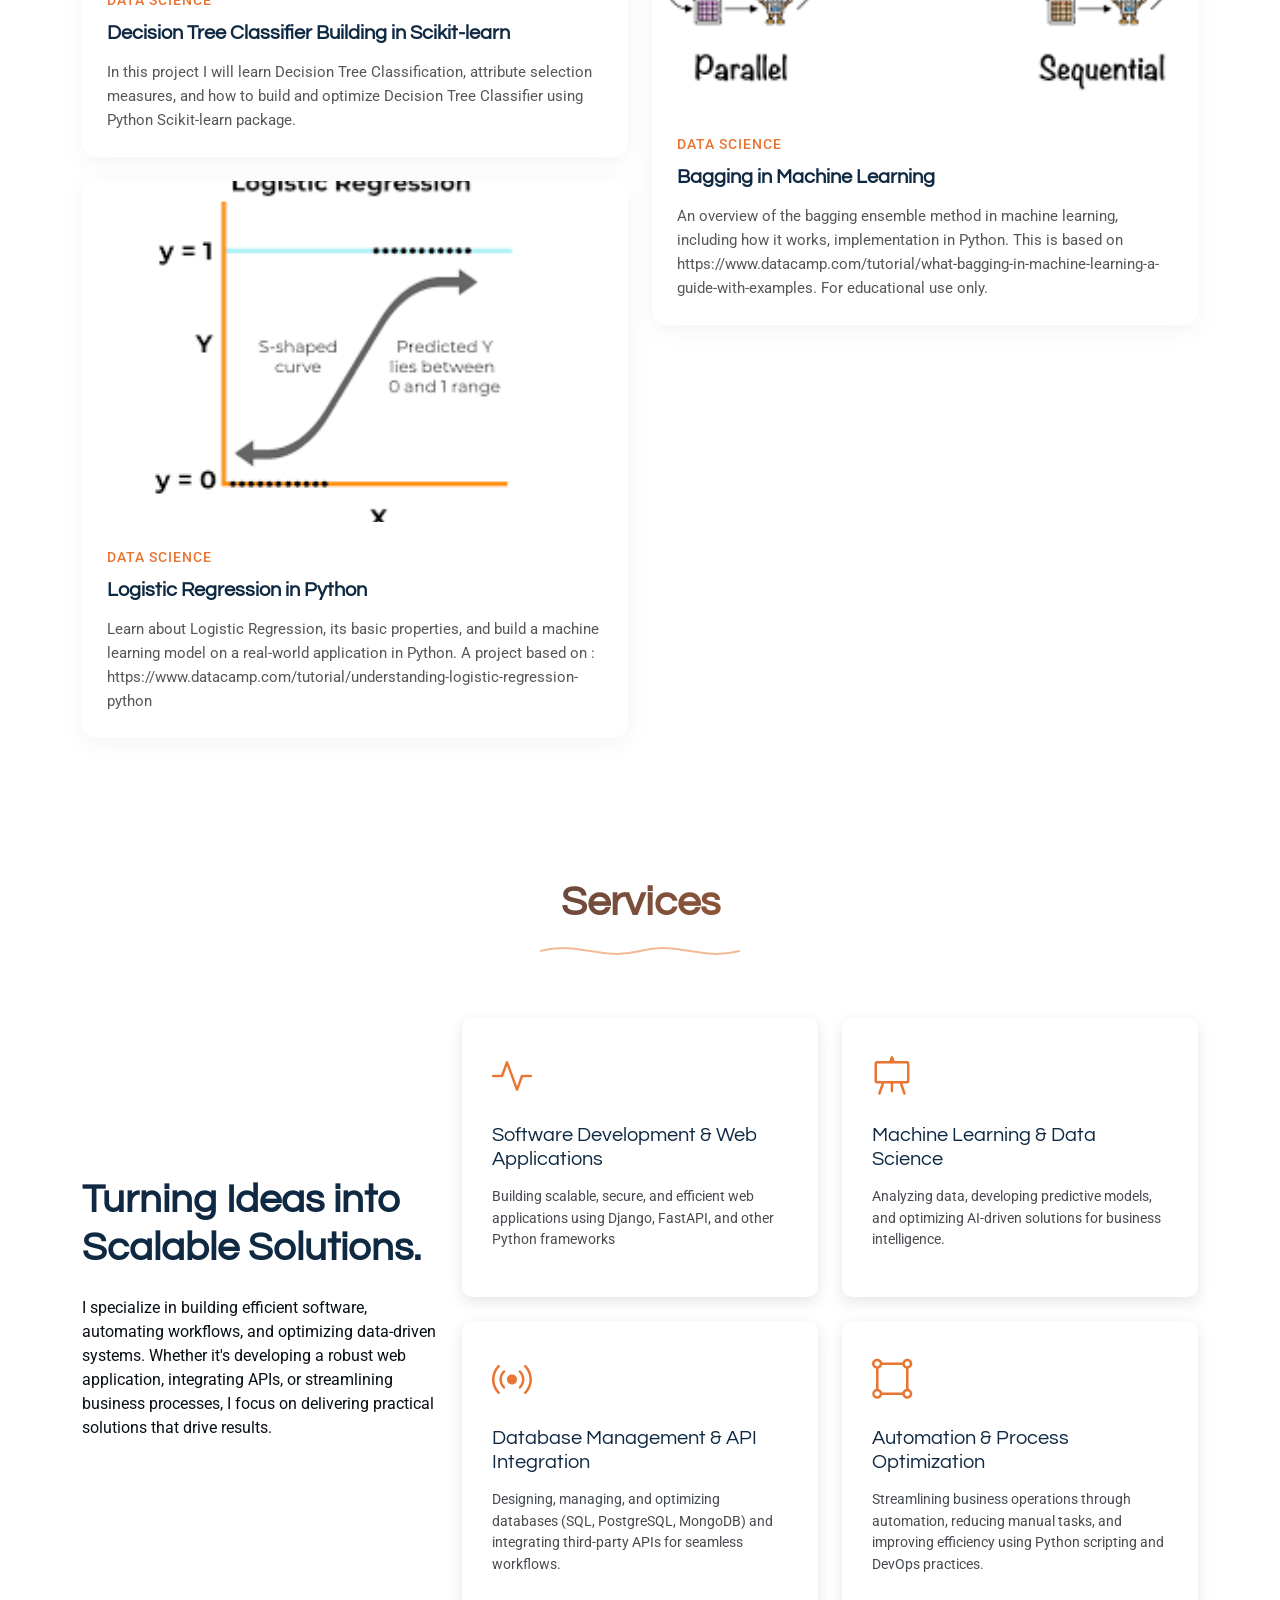
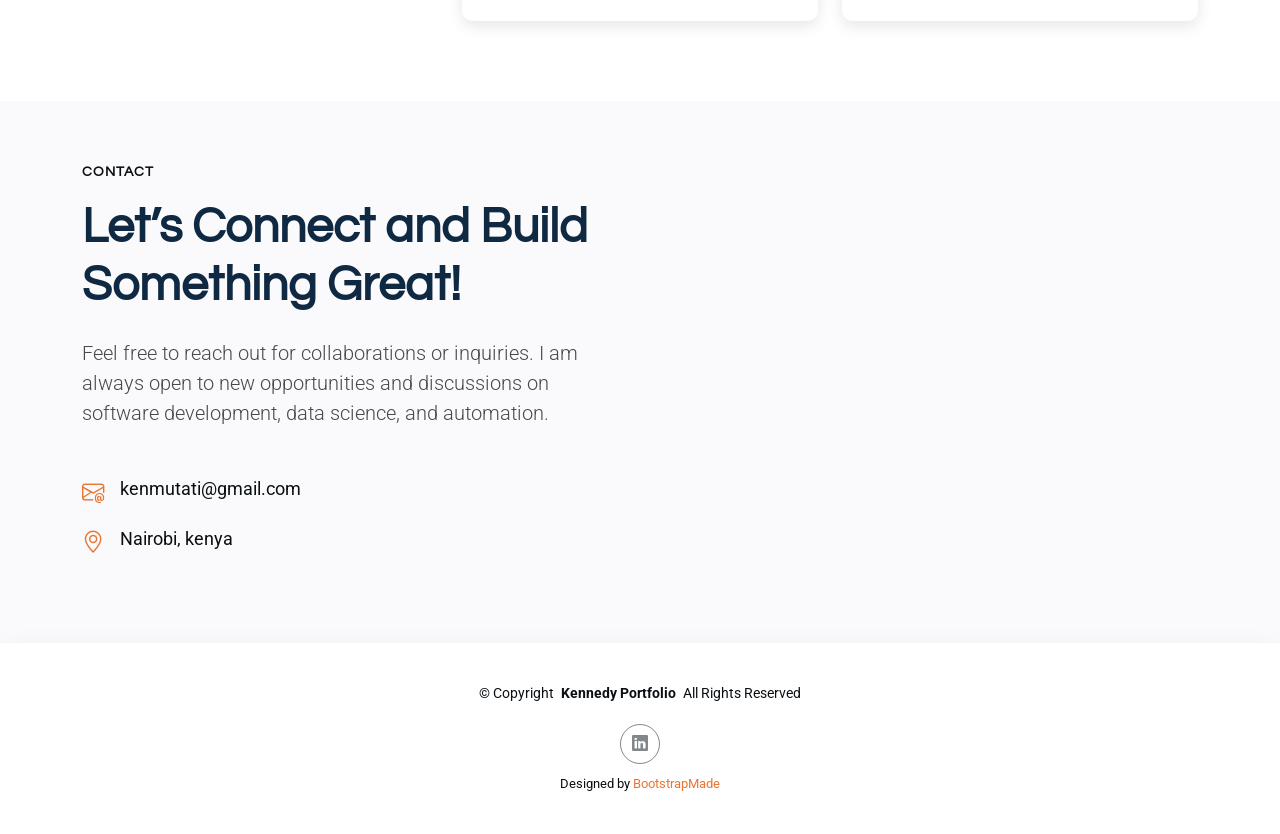
==== commit 6ba7bcd4: "UPDATE: career change date." ====
--- a/index.html
+++ b/index.html
@@ -27,6 +27,17 @@
 
     <!-- Main CSS File -->
     <link href="assets/css/main.css" rel="stylesheet">
+
+<!--    Google Analytics-->
+    <!-- Google tag (gtag.js) -->
+    <script async src="https://www.googletagmanager.com/gtag/js?id=G-T62H0RLZNV"></script>
+    <script>
+        window.dataLayer = window.dataLayer || [];
+        function gtag(){dataLayer.push(arguments);}
+        gtag('js', new Date());
+
+        gtag('config', 'G-T62H0RLZNV');
+    </script>
 
     <!-- =======================================================
     * Template Name: EasyFolio
@@ -297,7 +308,7 @@
                                 <div class="timeline-item" data-aos="fade-up" data-aos-delay="200">
                                     <div class="timeline-left">
                                         <h4 class="company">Simbisa Brands Ltd</h4>
-                                        <span class="period">Feb, 2023 - Current</span>
+                                        <span class="period">Feb, 2023 - Aug, 2025</span>
                                     </div>
                                     <div class="timeline-dot"></div>
                                     <div class="timeline-right">
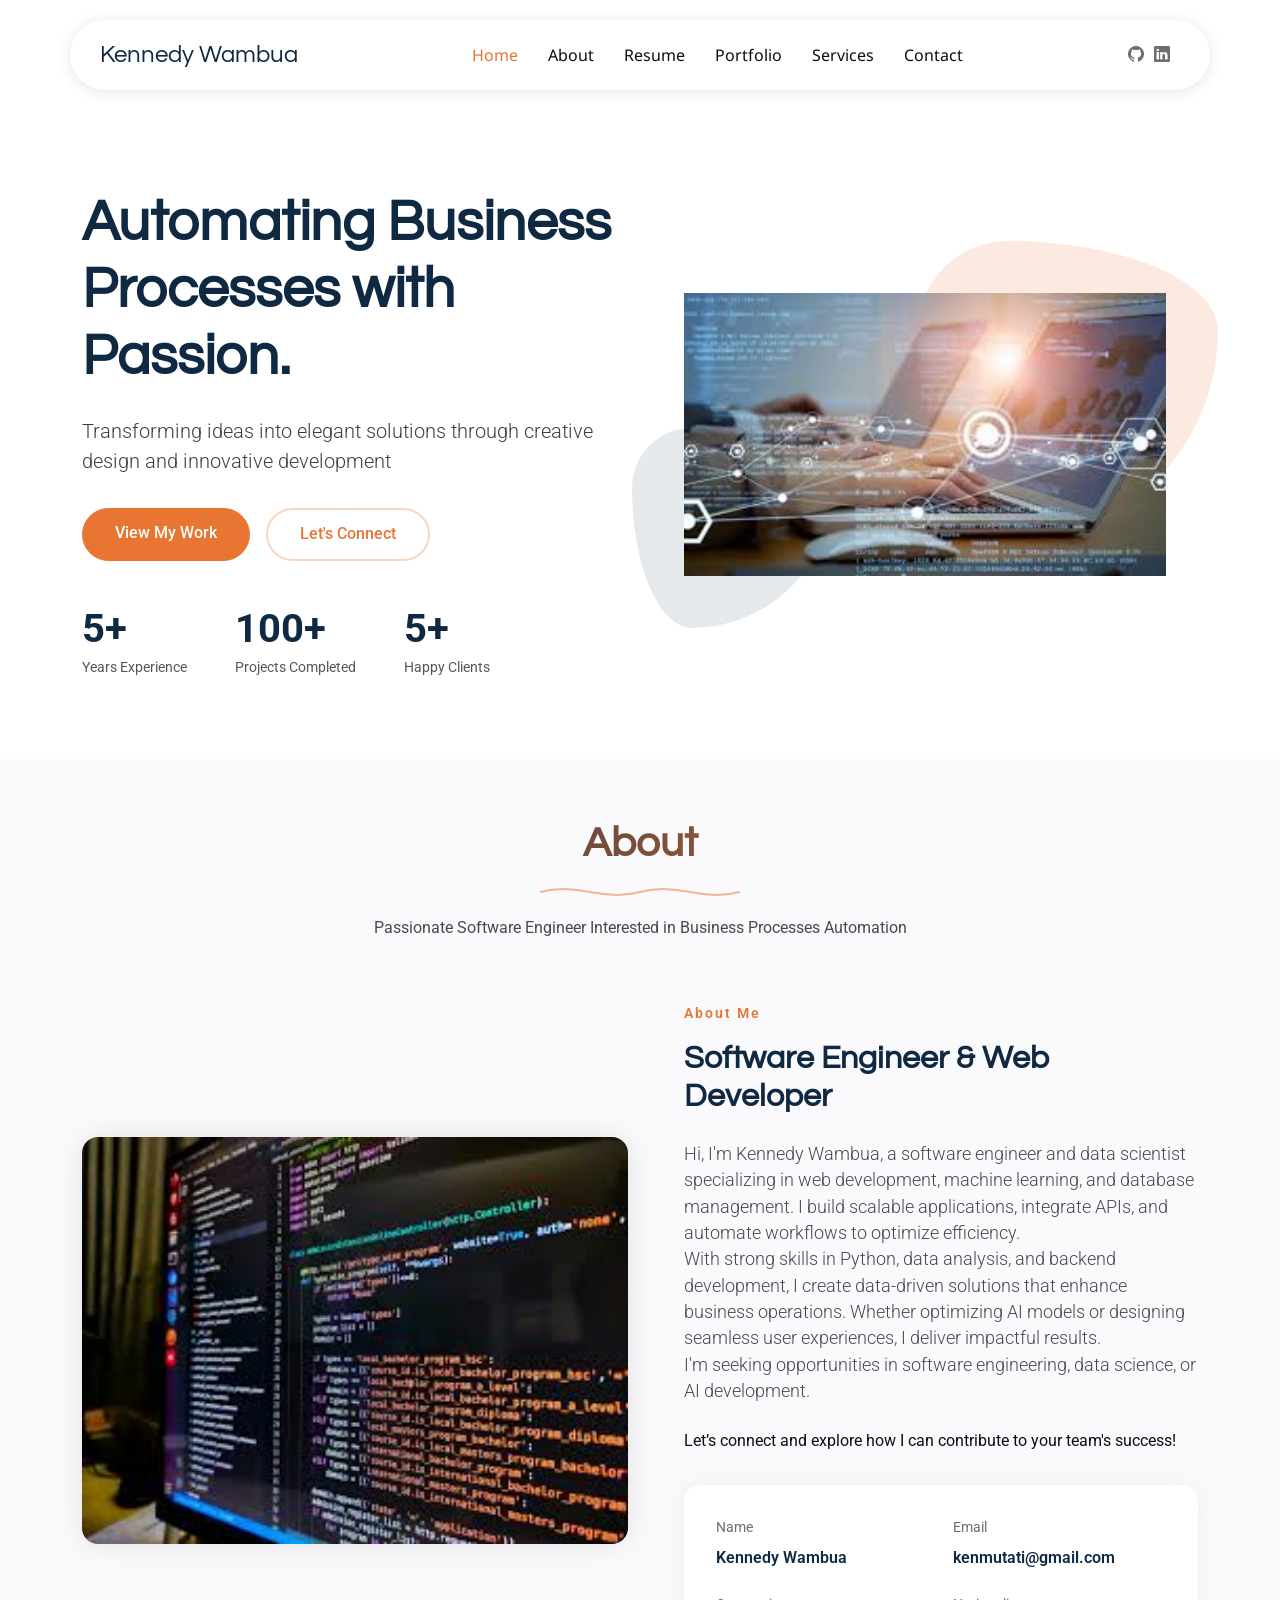
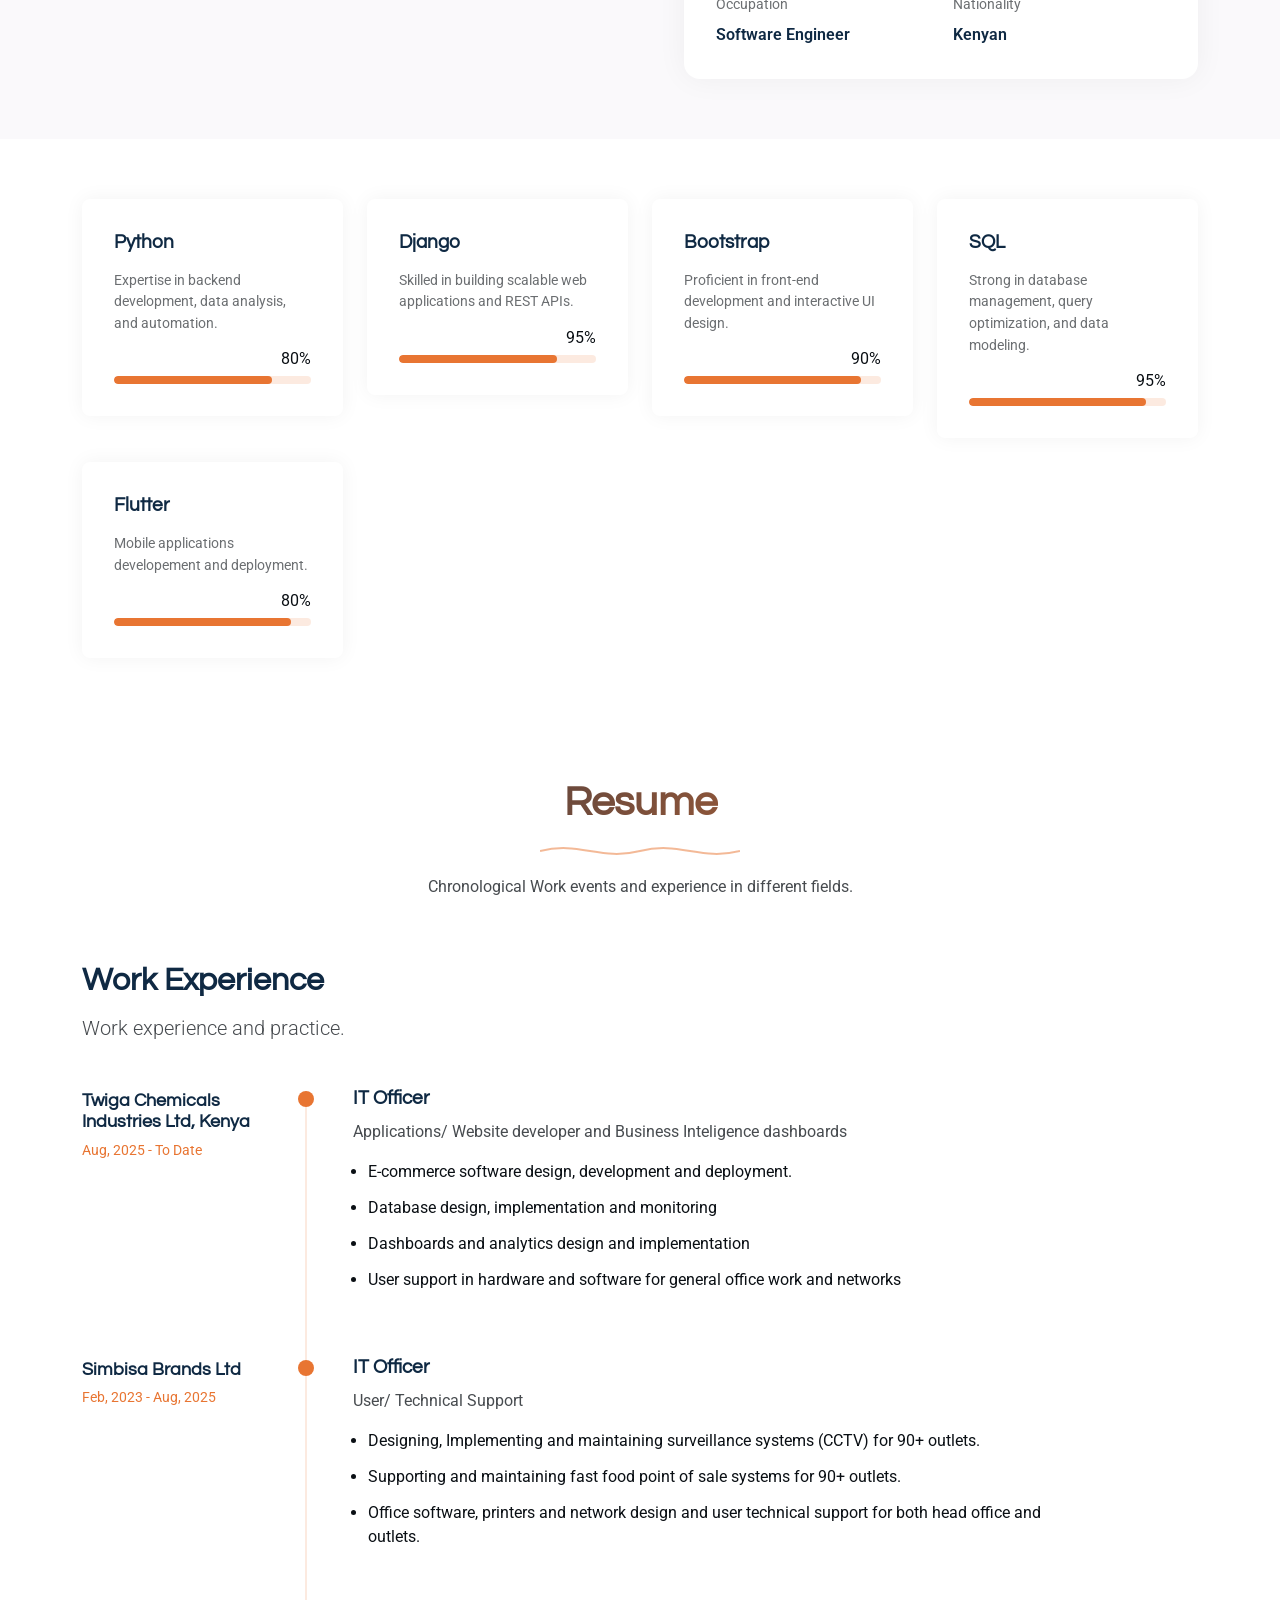
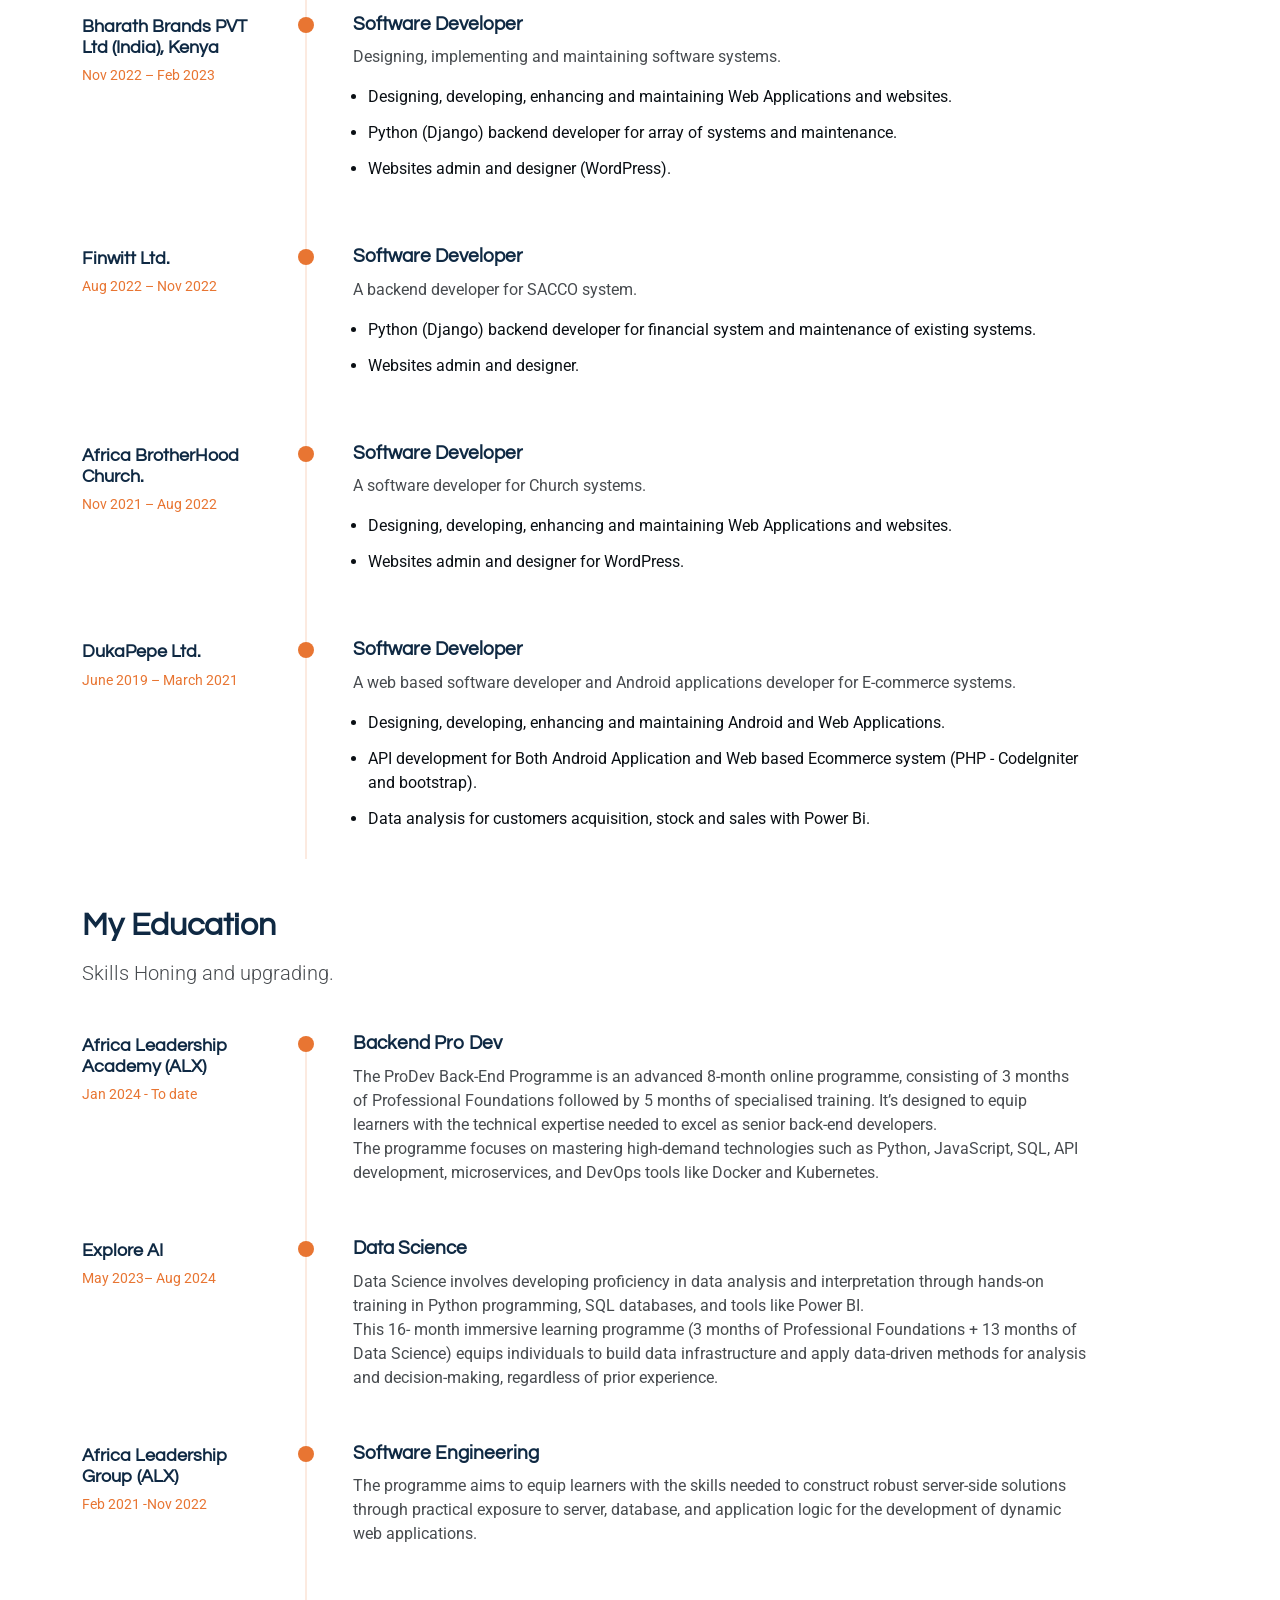
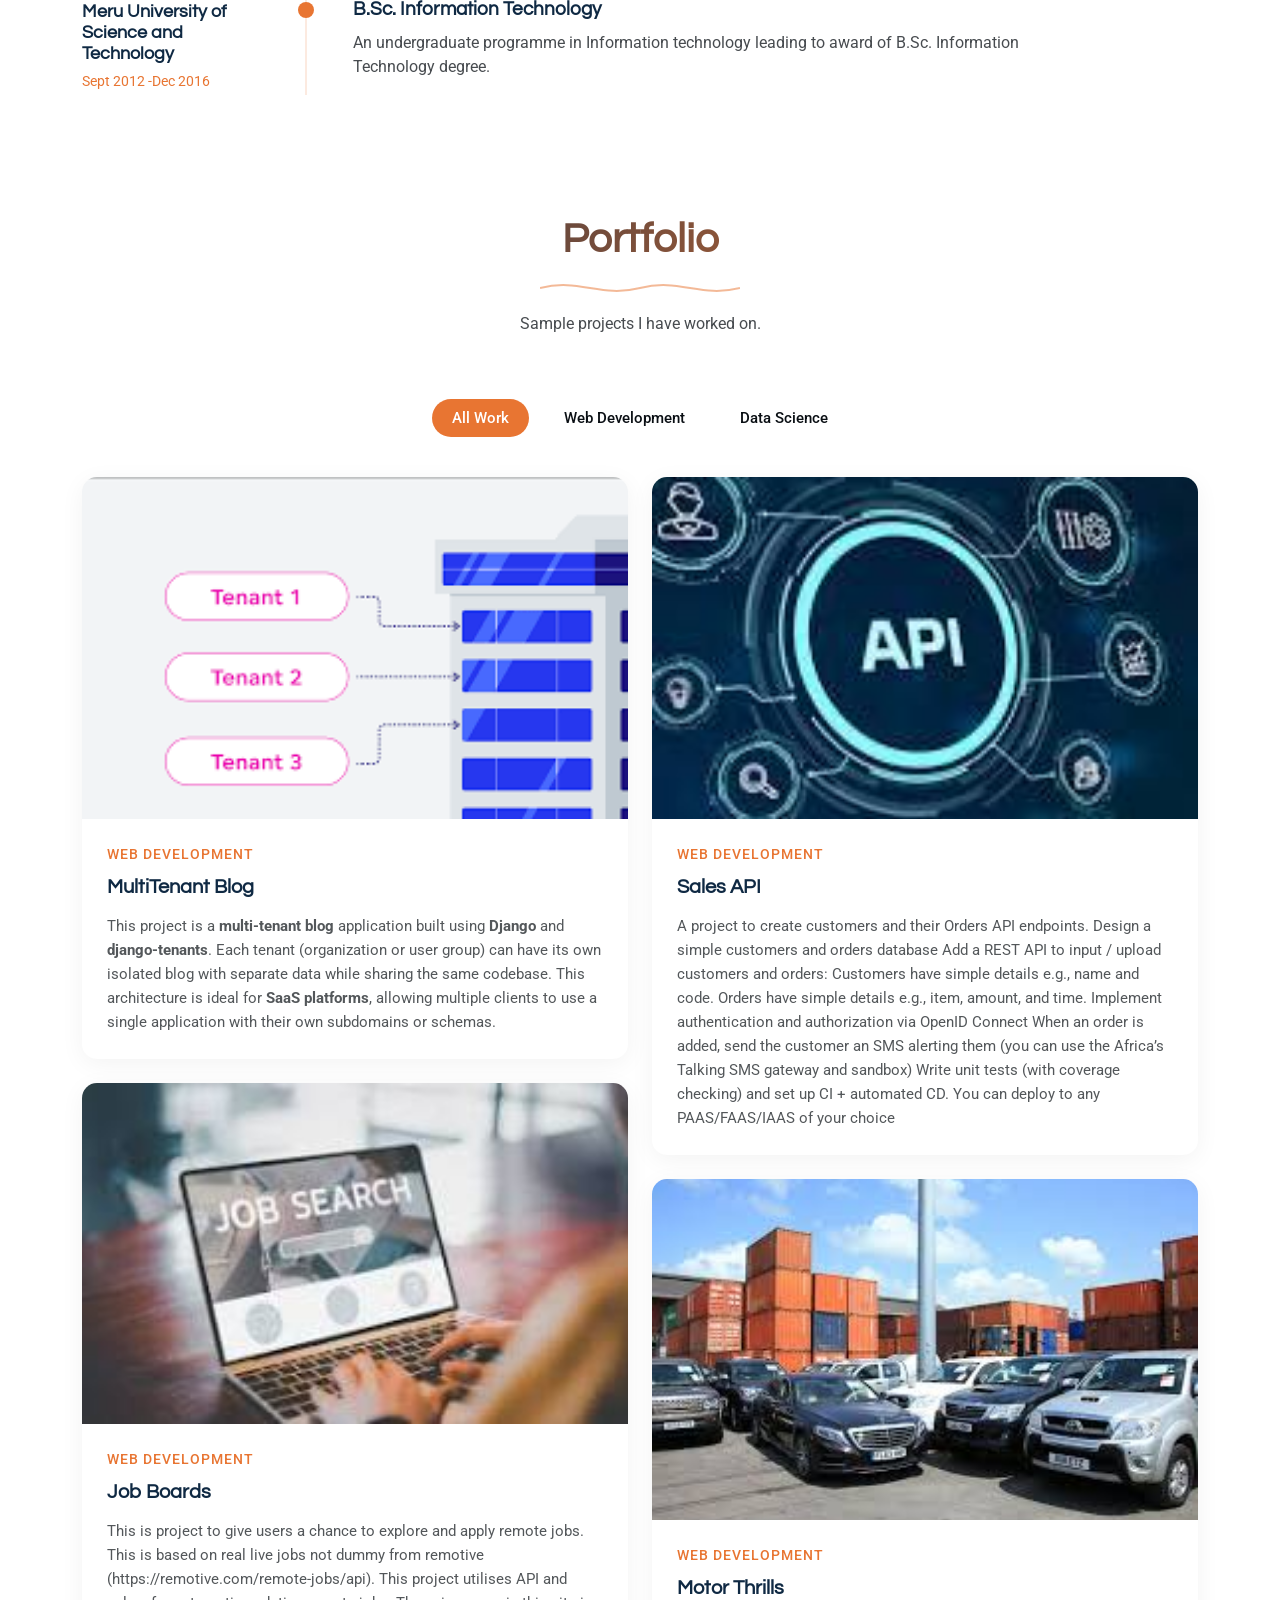
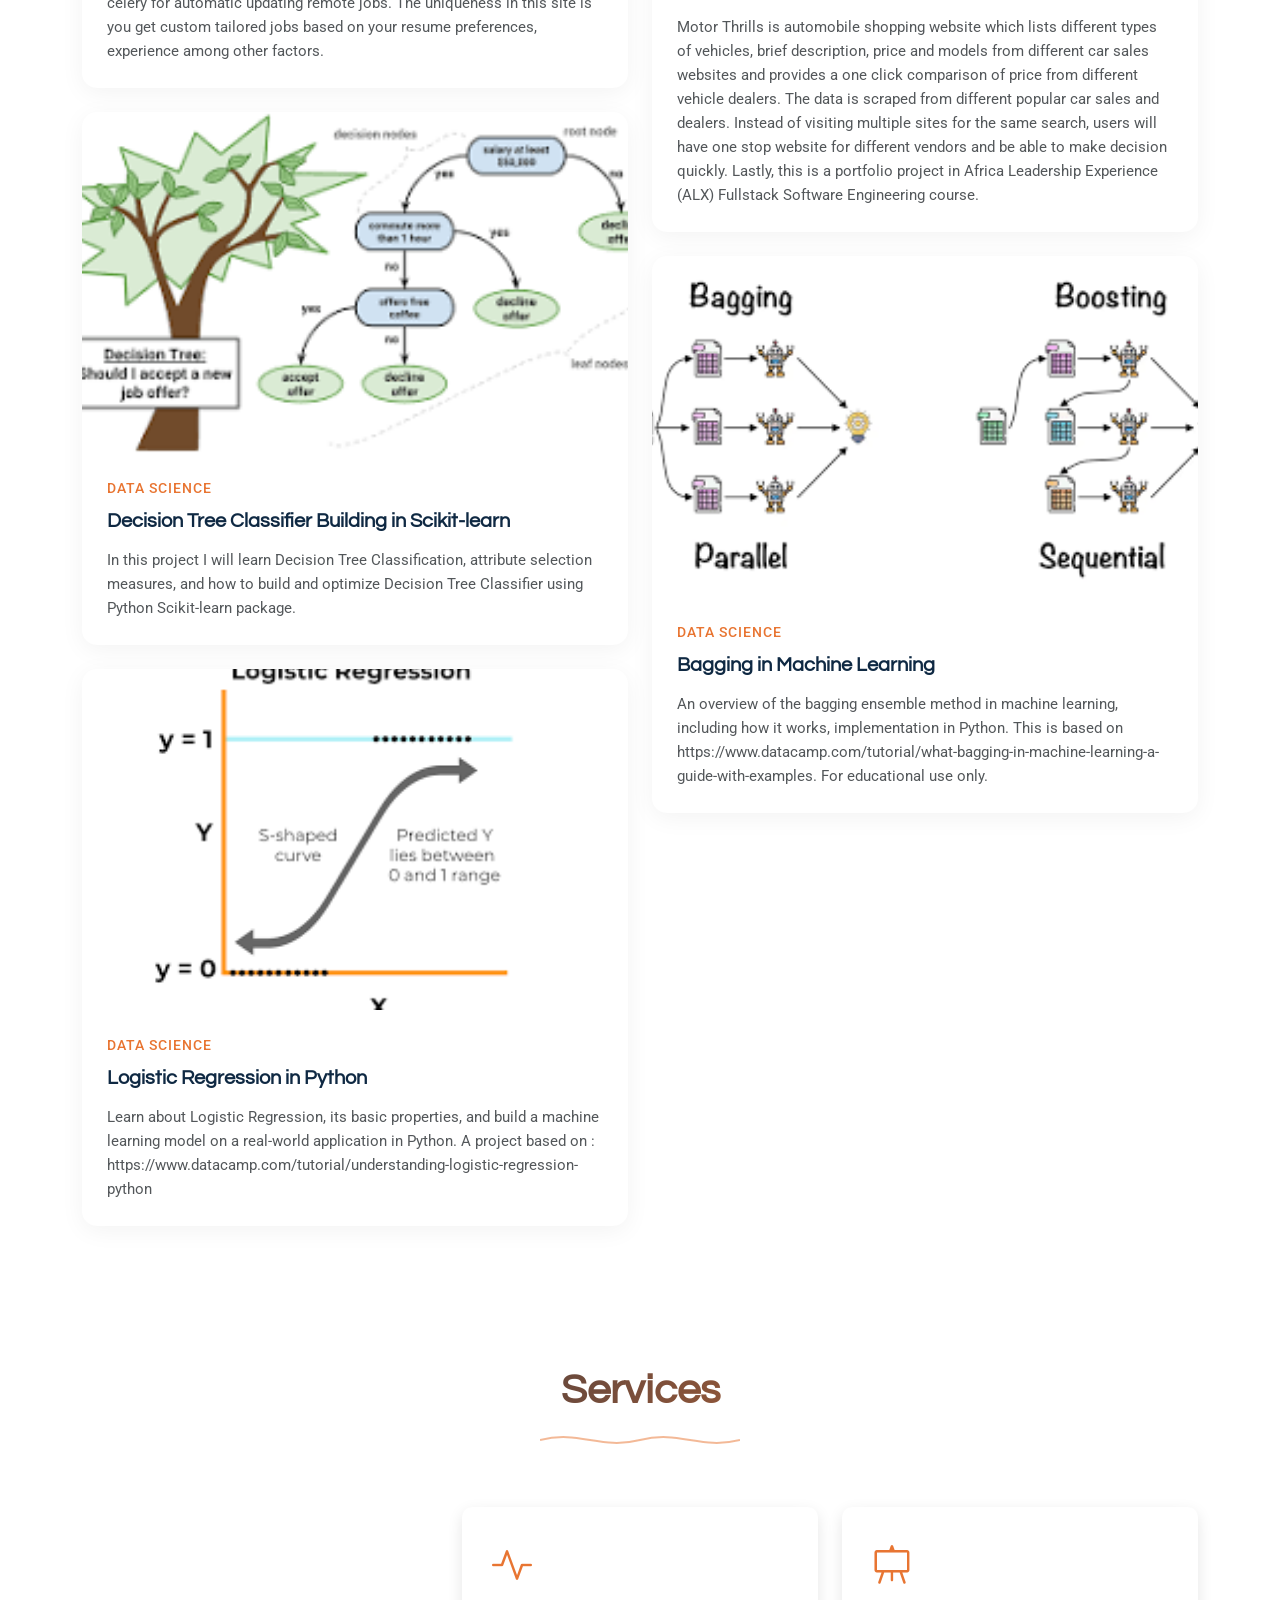
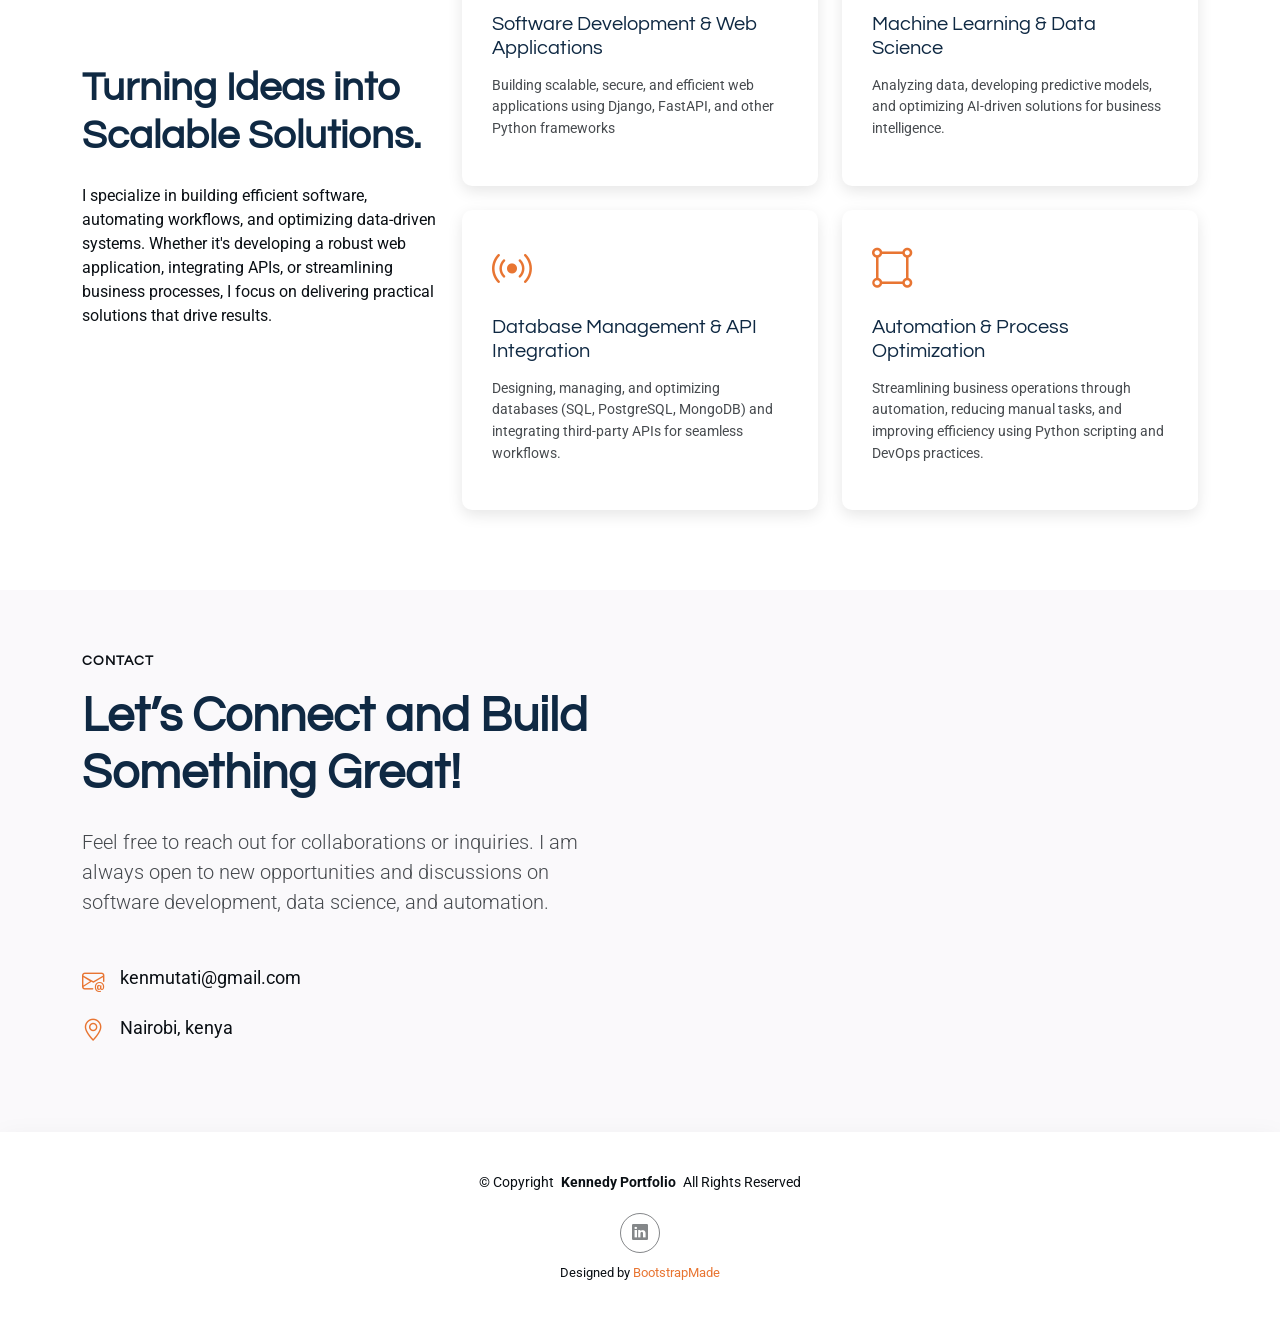
==== commit e9aa49fa: "Updaet jobs section." ====
--- a/index.html
+++ b/index.html
@@ -265,7 +265,19 @@
                     <div class="skill-box">
                         <h3>SQL</h3>
                         <p>Strong in database management, query optimization, and data modeling.</p>
-                        <span class="text-end d-block">90%</span>
+                        <span class="text-end d-block">95%</span>
+                        <div class="progress">
+                            <div class="progress-bar" role="progressbar" aria-valuenow="90" aria-valuemin="0"
+                                 aria-valuemax="100">
+                            </div>
+                        </div>
+                    </div>
+                </div>
+                <div class="col-md-6 col-lg-3" data-aos="fade-up" data-aos-delay="400">
+                    <div class="skill-box">
+                        <h3>Flutter</h3>
+                        <p>Mobile applications developement and deployment.</p>
+                        <span class="text-end d-block">80%</span>
                         <div class="progress">
                             <div class="progress-bar" role="progressbar" aria-valuenow="90" aria-valuemin="0"
                                  aria-valuemax="100">
@@ -305,6 +317,30 @@
                             <p class="lead"> Work experience and practice.</p>
 
                             <div class="timeline">
+
+                                <div class="timeline-item" data-aos="fade-up" data-aos-delay="200">
+                                    <div class="timeline-left">
+                                        <h4 class="company">Twiga Chemicals Industries Ltd, Kenya</h4>
+                                        <span class="period">Aug, 2025 - To Date</span>
+                                    </div>
+                                    <div class="timeline-dot"></div>
+                                    <div class="timeline-right">
+                                        <h3 class="position">IT Officer</h3>
+                                        <p class="description">Applications/ Website developer and Business Inteligence dashboards</p>
+                                        <ul>
+                                            <li>E-commerce software design, development and deployment.
+                                            </li>
+                                            <li>Database design, implementation and monitoring
+                                            </li>
+                                            <li>Dashboards and analytics design and implementation
+                                            </li>
+                                            <li>
+                                                User support in hardware and software for general office work and networks
+                                            </li>
+                                        </ul>
+                                    </div>
+                                </div>
+
                                 <div class="timeline-item" data-aos="fade-up" data-aos-delay="200">
                                     <div class="timeline-left">
                                         <h4 class="company">Simbisa Brands Ltd</h4>
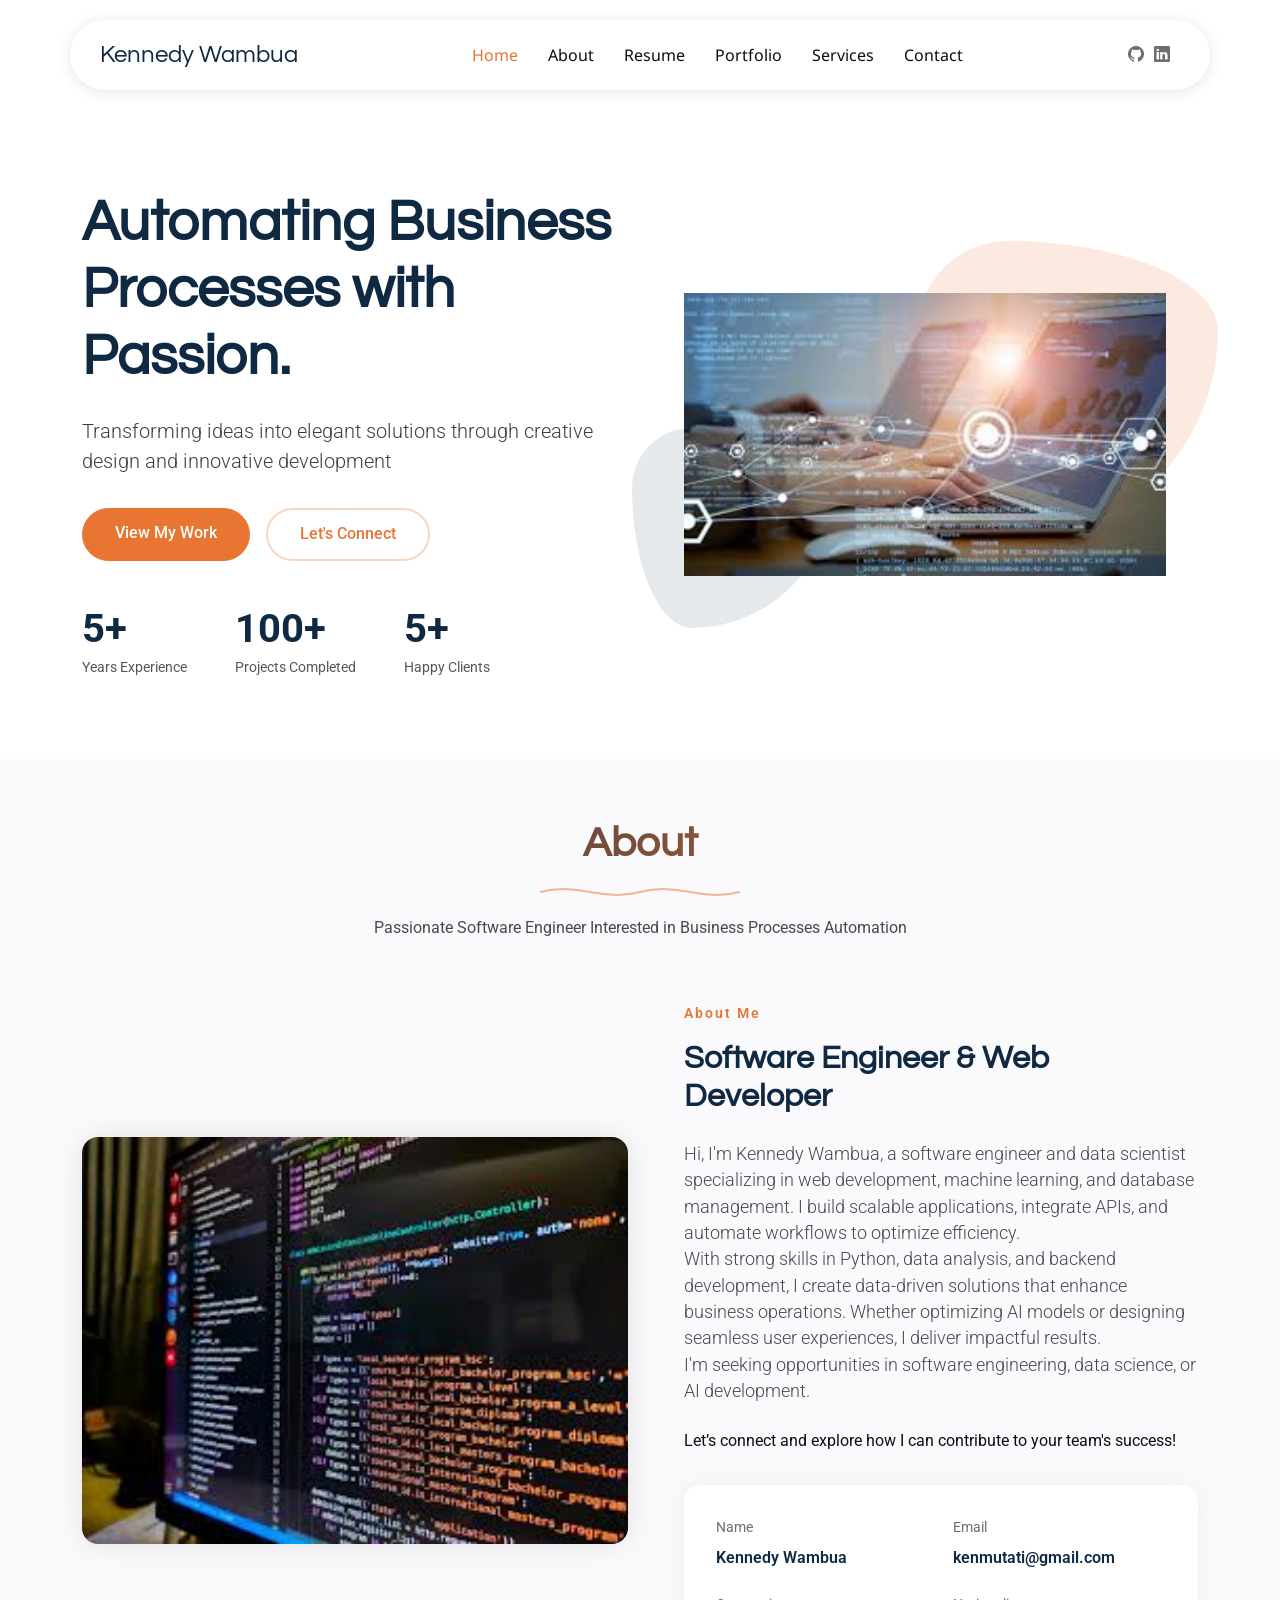
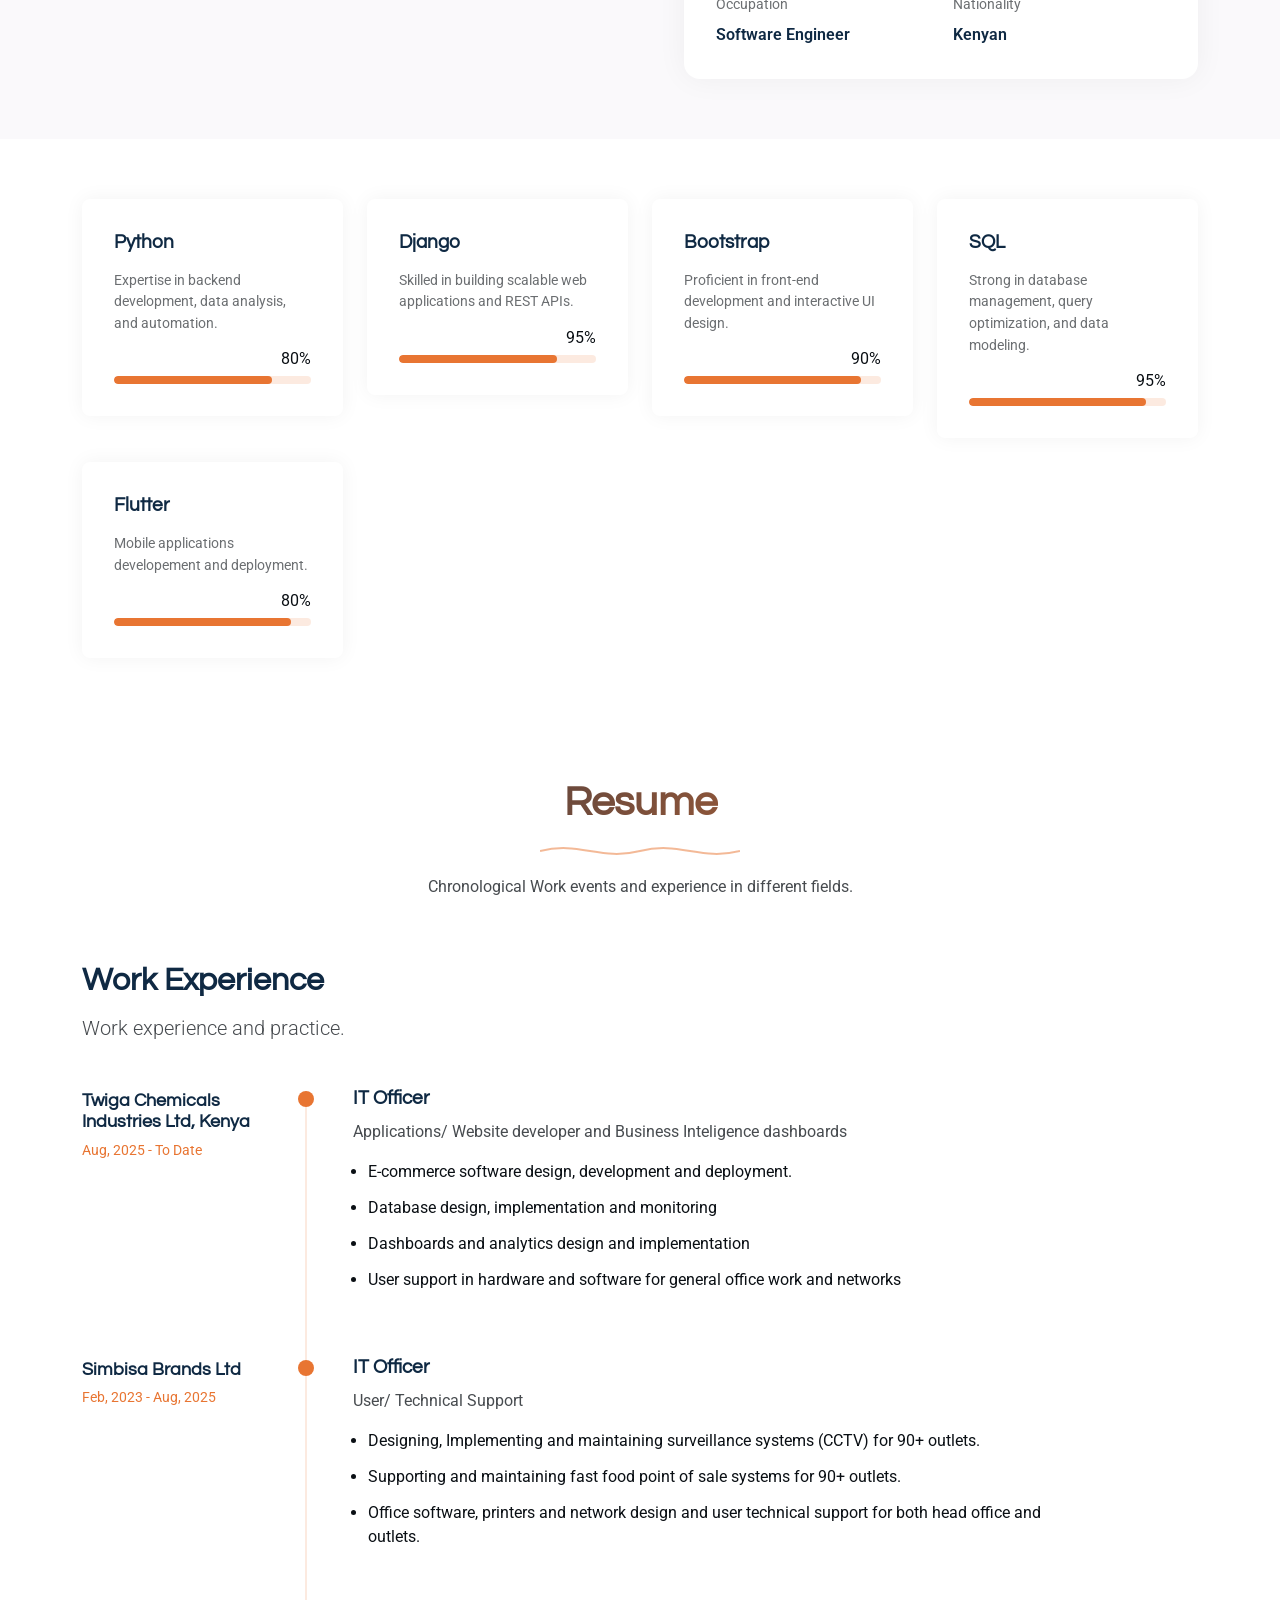
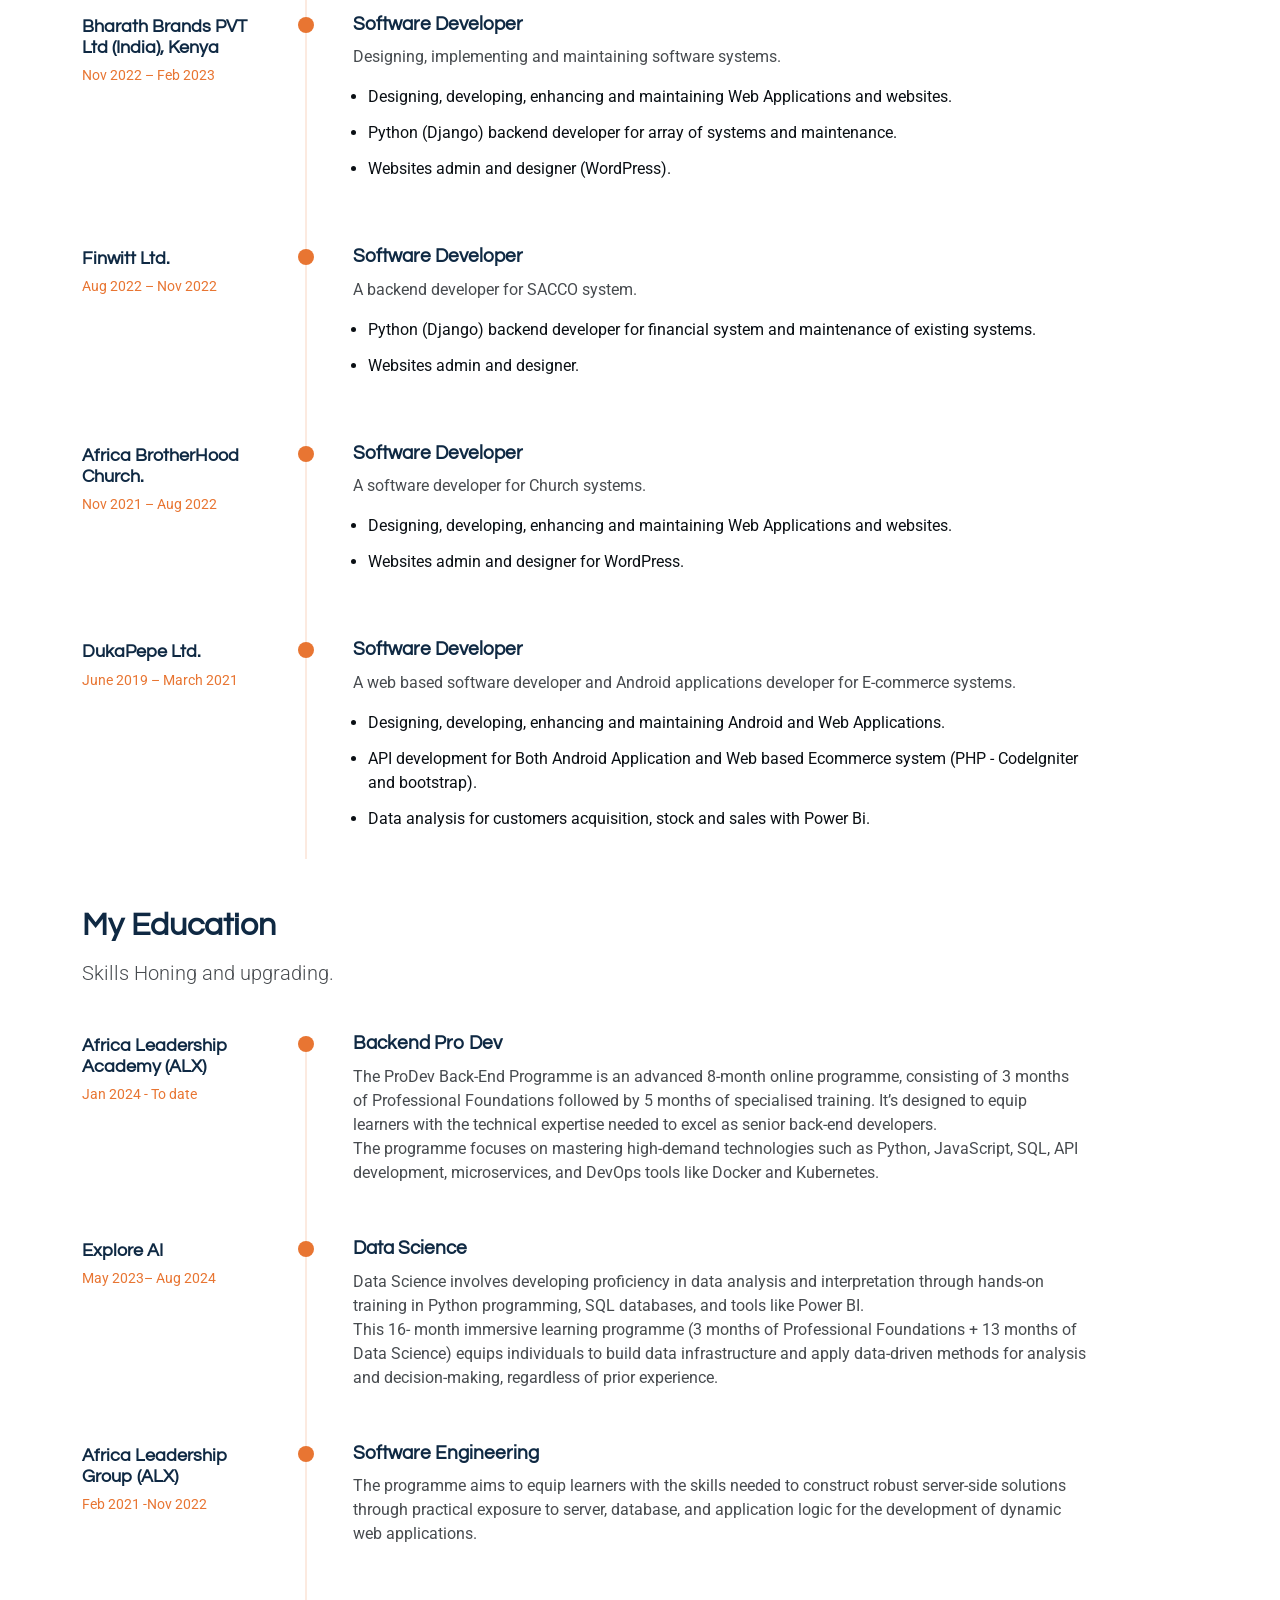
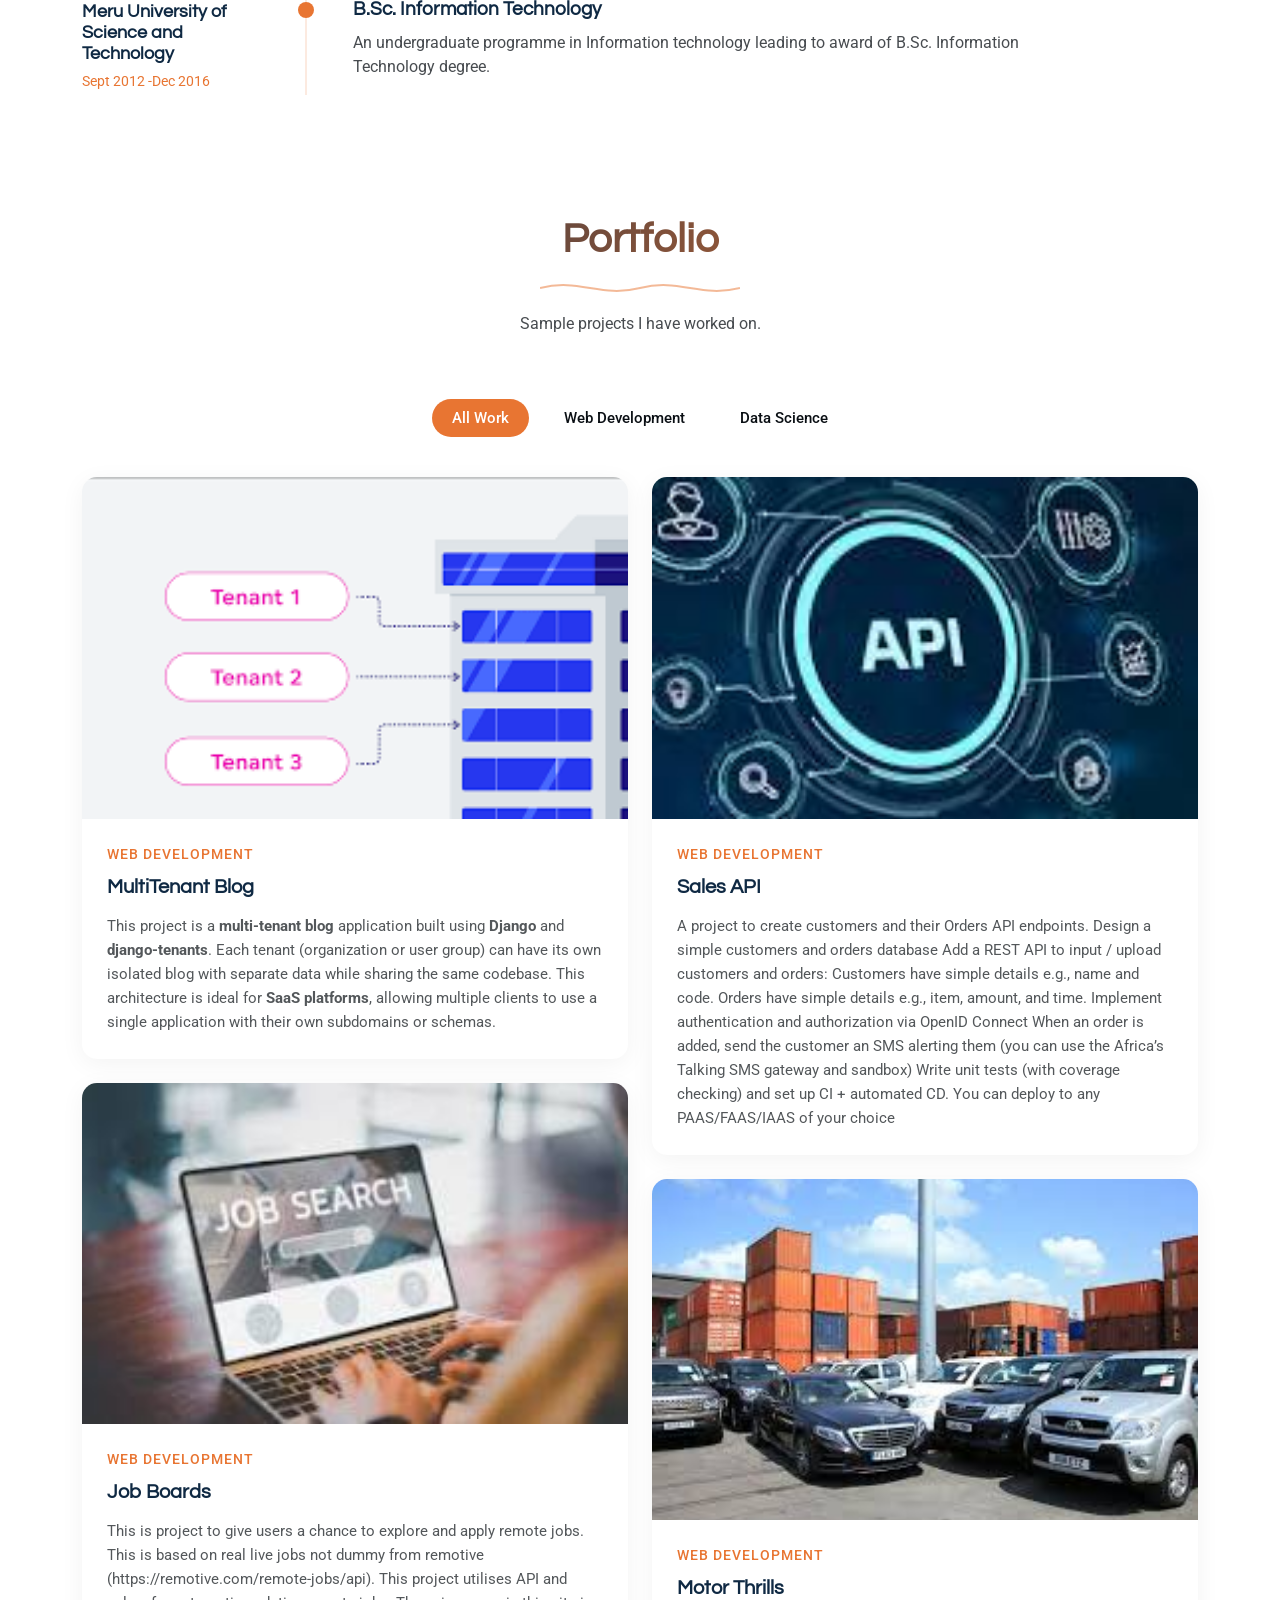
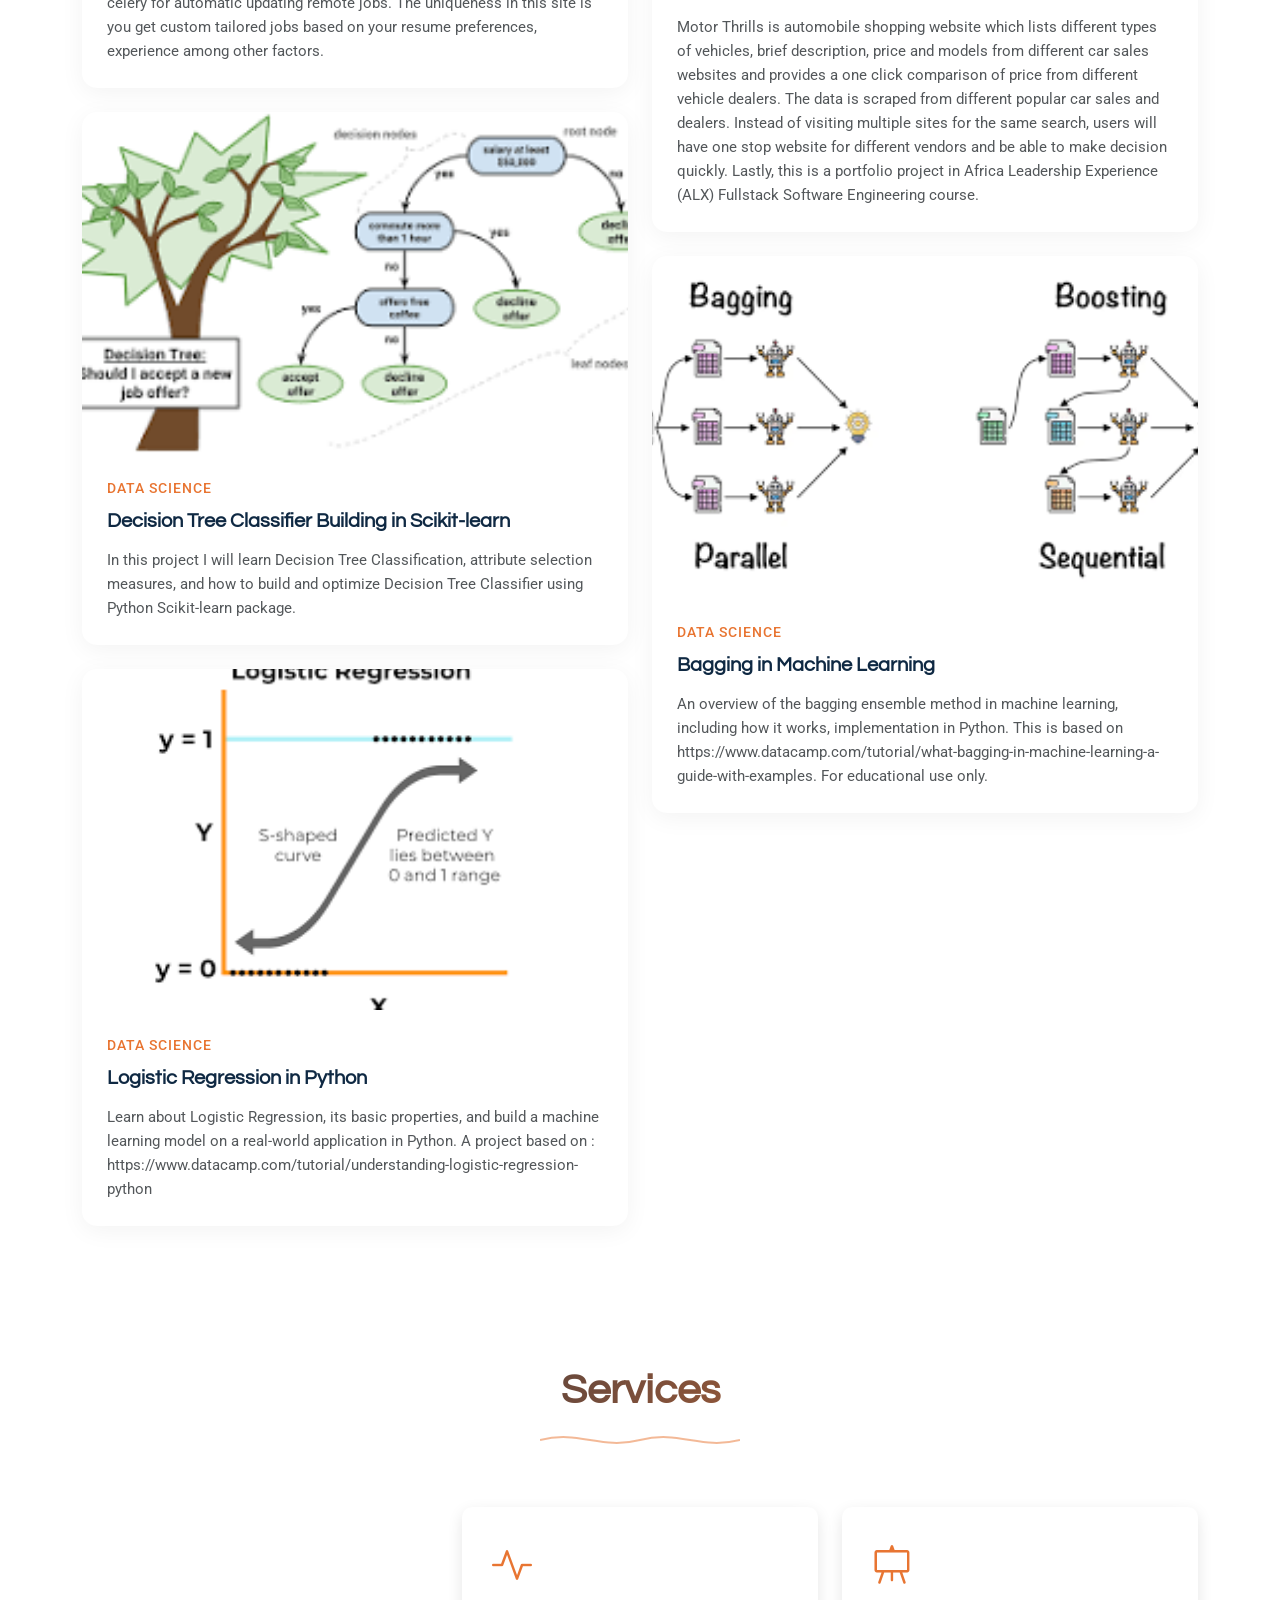
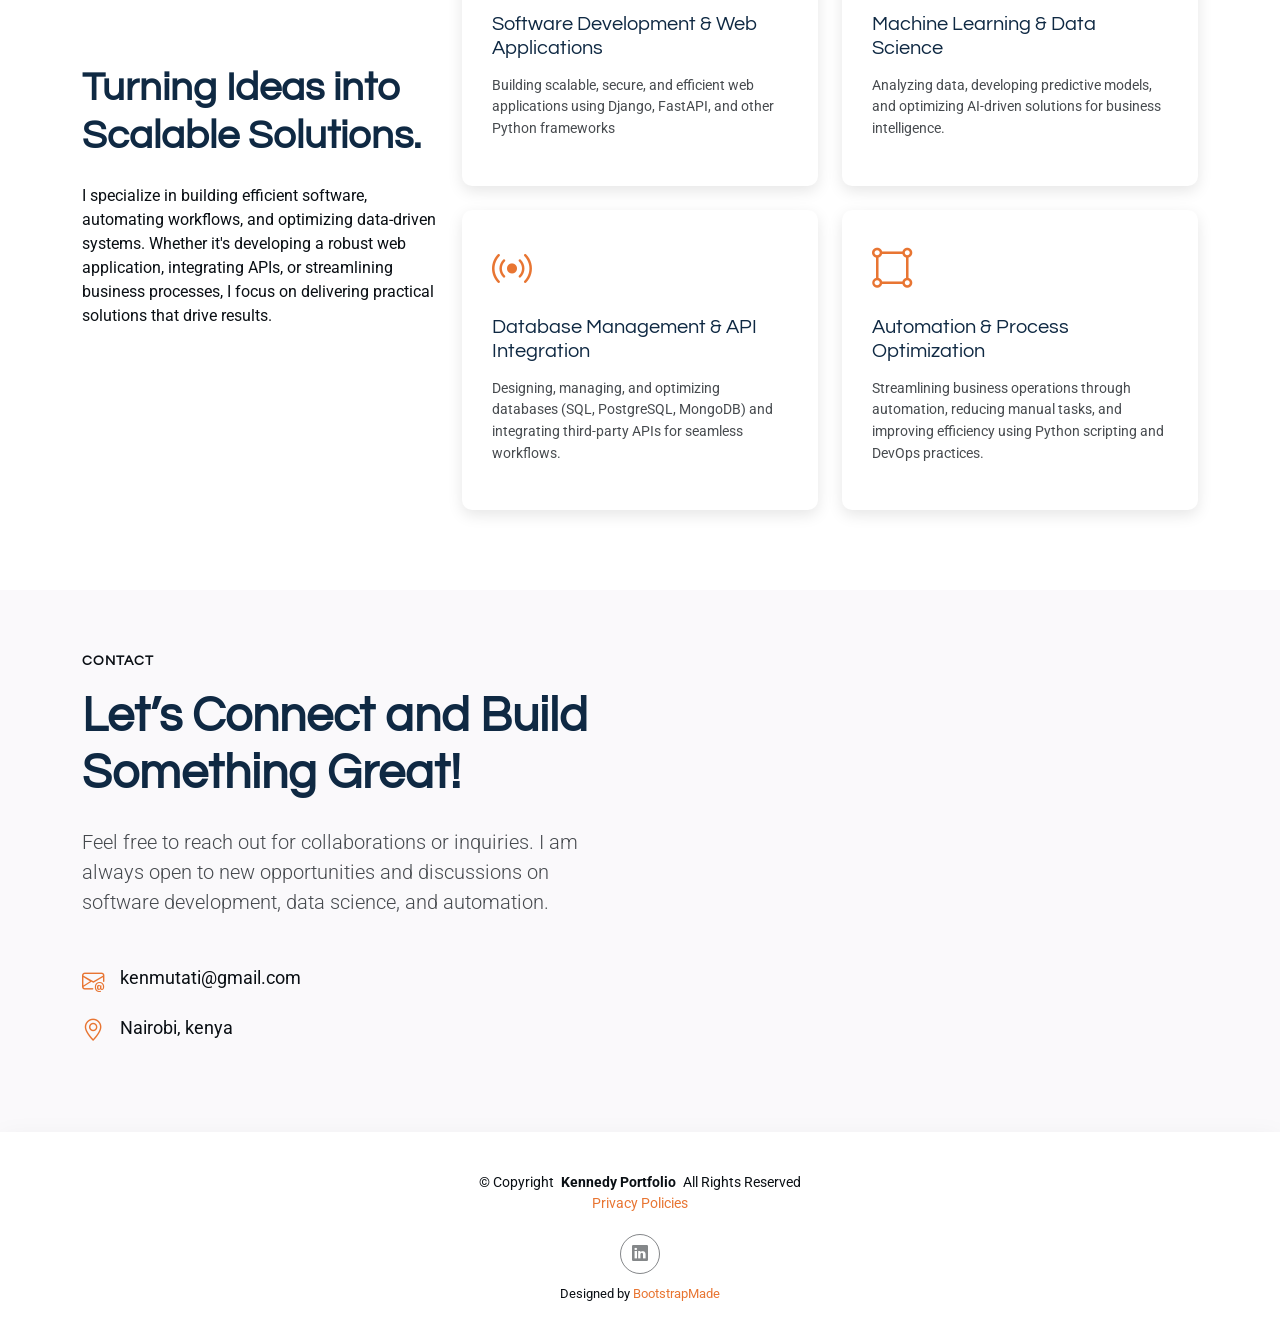
==== commit 4228e9f8: "ADD: blink trap app privacy policy." ====
--- a/index.html
+++ b/index.html
@@ -906,6 +906,7 @@
         <div class="copyright text-center ">
             <p>© <span>Copyright</span> <strong class="px-1 sitename">Kennedy Portfolio</strong>
                 <span>All Rights Reserved</span></p>
+            <p><a href="privacy/">Privacy Policies</a></p>
         </div>
         <div class="social-links d-flex justify-content-center">
 <!--            <a href=""><i class="bi bi-twitter-x"></i></a>-->
